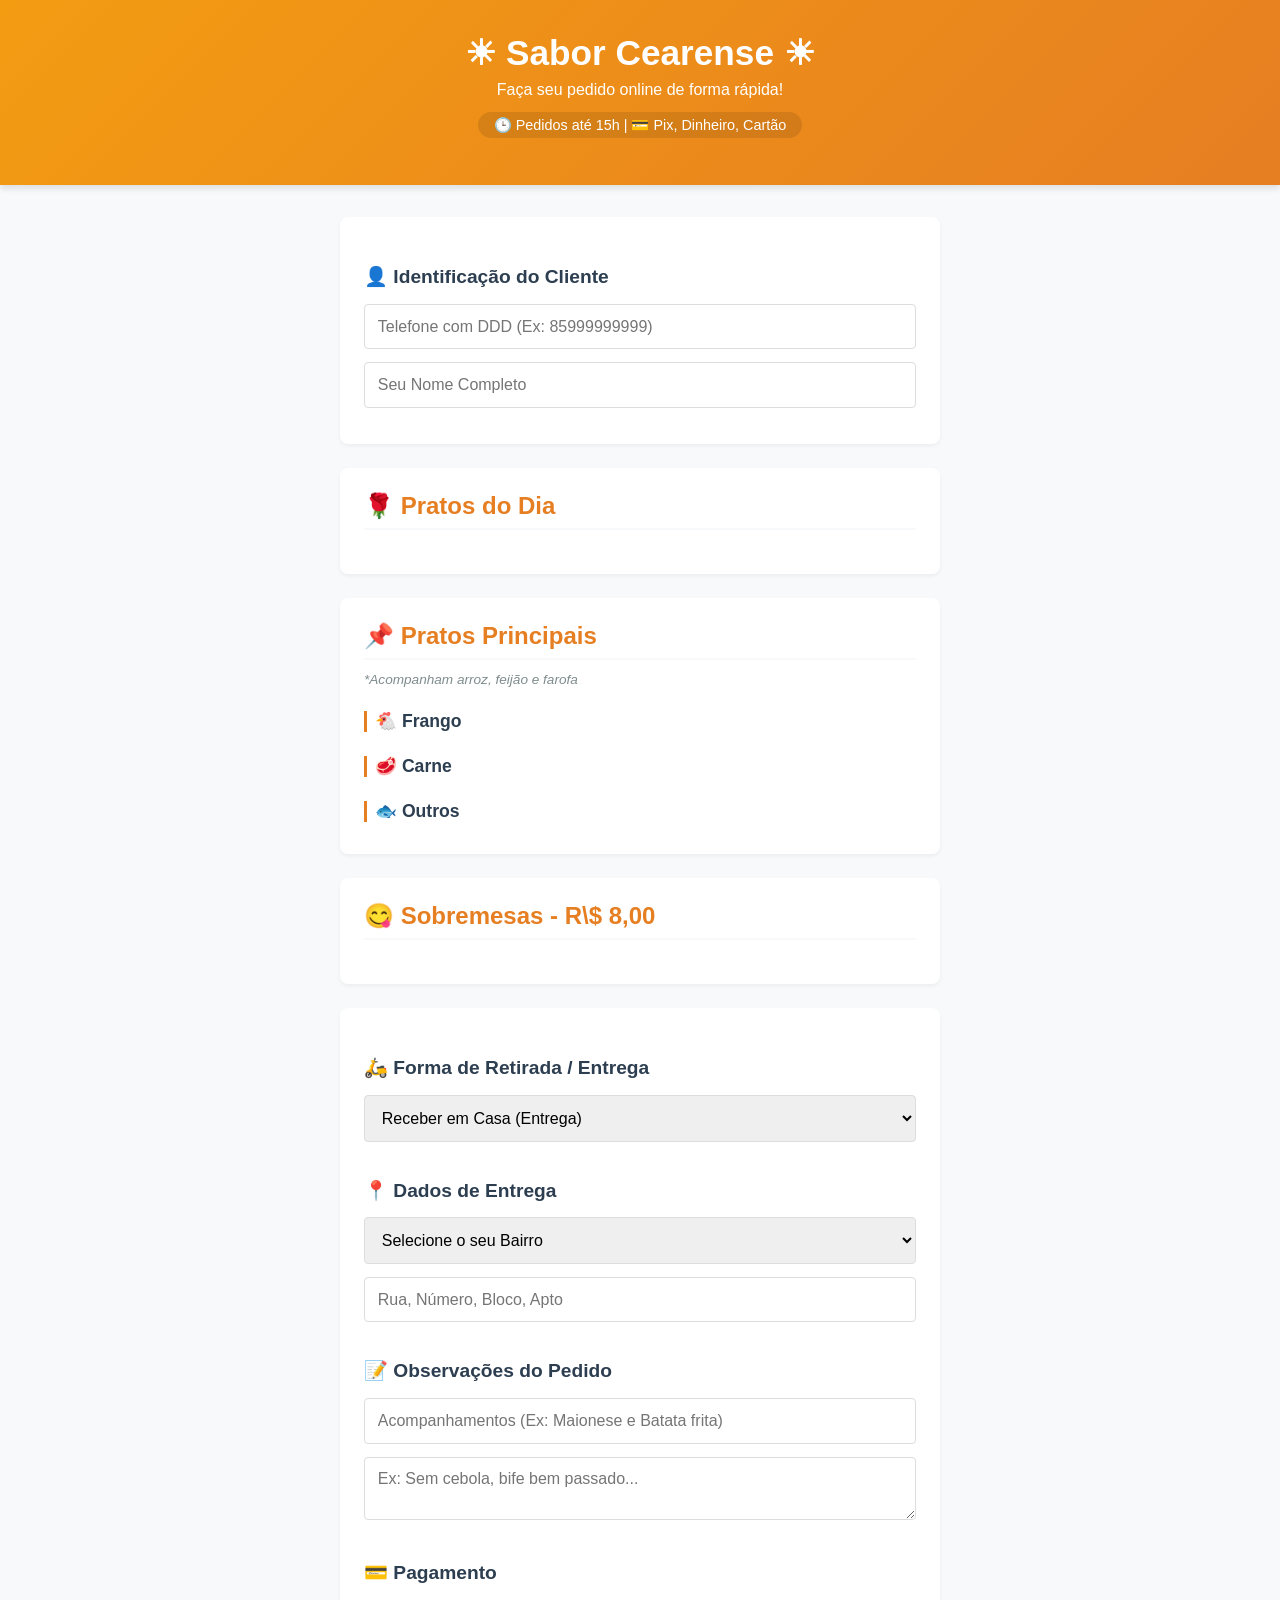
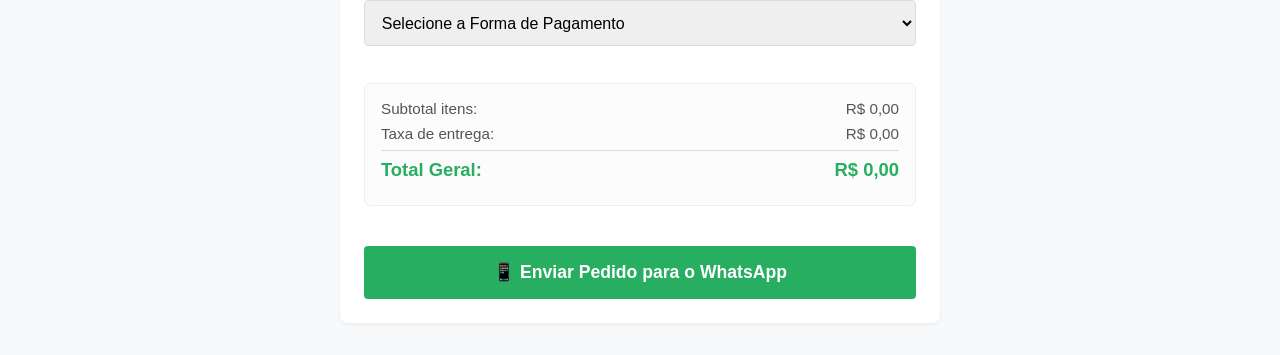
==== target/classes/static/index.html @ 4dadebd9 "Primeira versao do delivery" ====
<!DOCTYPE html>
<html lang="pt-BR">
<head>
    <meta charset="UTF-8">
    <meta name="viewport" content="width=device-width, initial-scale=1.0">
    <title>Delivery Sabor Cearense</title>
    <link rel="stylesheet" href="style.css">
</head>
<body>

    <header>
        <h1>☀ Sabor Cearense ☀</h1>
        <p class="subtitle">Faça seu pedido online de forma rápida!</p>
        <p class="info-header">🕒 Pedidos até 15h | 💳 Pix, Dinheiro, Cartão</p>
    </header>

    <main class="container">
        
        <!-- IDENTIFICAÇÃO DO CLIENTE -->
        <section class="form-section">
            <h2>👤 Identificação do Cliente</h2>
            <div class="input-group text-input">
                <input type="tel" id="telefone" placeholder="Telefone com DDD (Ex: 85999999999)" required onblur="buscarCadastroPorTelefone()">
                <input type="text" id="nome" placeholder="Seu Nome Completo" required>
            </div>
        </section>

        <!-- CARDÁPIO DINÂMICO -->
        <section class="menu-section">
            <h2>🌹 Pratos do Dia</h2>
            <div id="section-PRATOS_DO_DIA" class="menu-items"></div>
        </section>

        <section class="menu-section">
            <h2>📌 Pratos Principais</h2>
            <p class="section-note">*Acompanham arroz, feijão e farofa</p>
            
            <h3>🐔 Frango</h3>
            <div id="section-FRANGO" class="menu-items"></div>

            <h3>🥩 Carne</h3>
            <div id="section-CARNE" class="menu-items"></div>

            <h3>🐟 Outros</h3>
            <div id="section-OUTROS" class="menu-items"></div>
        </section>

        <section class="menu-section">
            <h2>😋 Sobremesas - R\$ 8,00</h2>
            <div id="section-SOBREMESA" class="menu-items"></div>
        </section>

        <!-- CONFIGURAÇÕES DE ENTREGA -->
        <section class="form-section">
            <h2>🛵 Forma de Retirada / Entrega</h2>
            <div class="input-group text-input">
                <select id="tipoEntrega" onchange="alternarTipoEntrega()" required>
                    <option value="Entrega" selected>Receber em Casa (Entrega)</option>
                    <option value="Retirada">Retirar na Loja</option>
                </select>
            </div>

            <!-- BLOCO DE ENDEREÇO -->
            <div id="blocoEndereco">
                <h2>📍 Dados de Entrega</h2>
                <div class="input-group text-input">
                    <select id="bairro" onchange="atualizarTotais()" required>
                        <option value="">Selecione o seu Bairro</option>
                        <option value="Engenho Novo">engenho novo - R$ 0,00</option>
                        <option value="Méier">Méier - R$ 3,00</option>
                        <option value="Grajaú">Grajaú - R$ 4,00</option>
                        <option value="Andaraí">Andaraí - R$ 5,00</option>
                        <option value="Tijuca">Grande Tijuca - R$ 6,00</option>
                    </select>
                    <input type="text" id="endereco" placeholder="Rua, Número, Bloco, Apto" required>
                </div>
            </div>

            <h2>📝 Observações do Pedido</h2>
            <div class="input-group text-input">
                <input type="text" id="acompanhamentos" placeholder="Acompanhamentos (Ex: Maionese e Batata frita)">
                <textarea id="observacoes" rows="2" placeholder="Ex: Sem cebola, bife bem passado..."></textarea>
            </div>

            <h2>💳 Pagamento</h2>
            <div class="input-group text-input">
                <select id="pagamento" required>
                    <option value="">Selecione a Forma de Pagamento</option>
                    <option value="Pix">Pix (CNPJ: 59361228000150)</option>
                    <option value="Dinheiro">Dinheiro</option>
                    <option value="Cartão">Cartão Crédito/Débito</option>
                </select>
            </div>

            <!-- PAINEL DE VALORES ESTILO IFOOD -->
            <div class="resumo-valores">
                <div class="linha-valor"><span>Subtotal itens:</span> <span id="val-subtotal">R$ 0,00</span></div>
                <div class="linha-valor"><span>Taxa de entrega:</span> <span id="val-taxa">R$ 0,00</span></div>
                <div class="linha-valor total-geral"><span>Total Geral:</span> <span id="val-total">R$ 0,00</span></div>
            </div>

            <button onclick="enviarPedido()" class="btn-submit">📱 Enviar Pedido para o WhatsApp</button>
        </section>
    </main>
    <script>
        // Configuração de Taxas dos Bairros
        const taxasBairros = { "Centro": 5.0, "Aldeota": 7.0, "Meireles": 8.0, "Fatima": 6.0, "Parquelanda": 9.0 };

        document.addEventListener("DOMContentLoaded", () => {
            if(localStorage.getItem('cliente_telefone')) {
                document.getElementById('telefone').value = localStorage.getItem('cliente_telefone');
                document.getElementById('nome').value = localStorage.getItem('cliente_nome');
                document.getElementById('endereco').value = localStorage.getItem('cliente_endereco');
                document.getElementById('bairro').value = localStorage.getItem('cliente_bairro') || "";
            }

            fetch('/api/cardapio')
                .then(res => res.json())
                .then(produtos => {
                    produtos.forEach(item => {
                        const conteiner = document.getElementById(`section-${item.categoria}`);
                        if (conteiner) {
                            conteiner.innerHTML += `
                                <div class="menu-item">
                                    <div class="item-details">
                                        <h3>${item.nome}</h3>
                                        <p class="price">R$ ${item.preco.toFixed(2)}</p>
                                    </div>
                                    <input type="number" min="0" value="0" class="quantity" data-name="${item.nome}" data-price="${item.preco}" onchange="atualizarTotais()">
                                </div>`;
                        }
                    });
                });
        });

        function alternarTipoEntrega() {
            const tipo = document.getElementById('tipoEntrega').value;
            const bloco = document.getElementById('blocoEndereco');
            if (tipo === 'Retirada') {
                bloco.style.display = 'none';
                document.getElementById('bairro').value = "";
                document.getElementById('endereco').value = "";
            } else {
                bloco.style.display = 'block';
            }
            atualizarTotais();
        }

        function atualizarTotais() {
            let subtotal = 0;
            document.querySelectorAll('.quantity').forEach(campo => {
                const qtd = parseInt(campo.value) || 0;
                const preco = parseFloat(campo.getAttribute('data-price'));
                subtotal += (preco * qtd);
            });

            const tipoEntrega = document.getElementById('tipoEntrega').value;
            const bairroSelecionado = document.getElementById('bairro').value;
            let taxa = (tipoEntrega === 'Entrega' && bairroSelecionado) ? (taxasBairros[bairroSelecionado] || 0) : 0;

            let totalGeral = subtotal + taxa;

            document.getElementById('val-subtotal').innerText = "R\$ " + subtotal.toFixed(2);
            document.getElementById('val-taxa').innerText = taxa > 0 ? "R\$ " + taxa.toFixed(2) : "Grátis / Retirada";
            document.getElementById('val-total').innerText = "R\$ " + totalGeral.toFixed(2);
        }

        function buscarCadastroPorTelefone() {
            const t = document.getElementById('telefone').value.replace(/\D/g, '');
            if(t.length < 10) return;
            fetch(`/api/clientes/${t}`).then(res => res.json()).then(c => {
                document.getElementById('nome').value = c.nome;
                document.getElementById('endereco').value = c.endereco;
                if(c.bairro) document.getElementById('bairro').value = c.bairro;
                atualizarTotais();
            }).catch(() => {});
        }

        async function salvarCadastroDoCliente() {
            const telefone = document.getElementById('telefone').value.replace(/\D/g, '');
            const nome = document.getElementById('nome').value;
            const endereco = document.getElementById('endereco').value;
            const bairro = document.getElementById('bairro').value;

            localStorage.setItem('cliente_telefone', telefone);
            localStorage.setItem('cliente_nome', nome);
            localStorage.setItem('cliente_endereco', endereco);
            localStorage.setItem('cliente_bairro', bairro);

            try {
                await fetch('/api/clientes', {
                    method: 'POST',
                    headers: { 'Content-Type': 'application/json' },
                    body: JSON.stringify({ telefone, nome, endereco, bairro })
                });
            } catch (e) {}
        }

        async function enviarPedido() {
            const numeroWhatsapp = "5521974720736"; 
            let itensPedido = "";
            let subtotal = 0;

            document.querySelectorAll('.quantity').forEach(campo => {
                const qtd = parseInt(campo.value) || 0;
                if (qtd > 0) {
                    const nome = campo.getAttribute('data-name');
                    const preco = parseFloat(campo.getAttribute('data-price'));
                    subtotal += (preco * qtd);
                    itensPedido += `- ${qtd}x ${nome} (R$ ${(preco * qtd).toFixed(2)})\n`;
                }
            });

            if (!itensPedido) return alert("Adicione pelo menos um item!");

            const telefone = document.getElementById('telefone').value;
            const nomeCliente = document.getElementById('nome').value;
            const tipoEntrega = document.getElementById('tipoEntrega').value;
            const pagamento = document.getElementById('pagamento').value;
            const bairro = document.getElementById('bairro').value;
            const endereco = document.getElementById('endereco').value;
            const acompanhamentos = document.getElementById('acompanhamentos').value || "Nenhum";
            const observacoes = document.getElementById('observacoes').value || "Nenhuma";

            if (!telefone || !nomeCliente || !pagamento) return alert("Preencha a Identificação e o Pagamento!");
            if (tipoEntrega === 'Entrega' && (!bairro || !endereco)) return alert("Preencha o Bairro e o Endereço de entrega!");

            let taxa = tipoEntrega === 'Entrega' ? (taxasBairros[bairro] || 0) : 0;
            let totalGeral = subtotal + taxa;

            await salvarCadastroDoCliente();

            try {
                await fetch('/api/pedidos', {
                    method: 'POST',
                    headers: { 'Content-Type': 'application/json' },
                    body: JSON.stringify({
                        cliente: nomeCliente, tipoEntrega, bairro, taxaEntrega: taxa, resumoItens: itensPedido.replace(/\n/g, " | "), total: totalGeral
                    })
                });
            } catch (e) {}

            let mensagem = `☀️ *SABOR CEARENSE - PEDIDO* ☀️\n\n` +
                           `*Cliente:* ${nomeCliente}\n` +
                           `*Telefone:* ${telefone}\n` +
                           `*Tipo:* ${tipoEntrega}\n`;
            
            if(tipoEntrega === 'Entrega') {
                mensagem += `*Bairro:* ${bairro}\n*Endereço:* ${endereco}\n`;
            }

            mensagem += `\n*Itens do Pedido:*\n${itensPedido}\n` +
                        `*Acompanhamentos:* ${acompanhamentos}\n` +
                        `*Observações:* ${observacoes}\n\n` +
                        `*Pagamento:* ${pagamento}\n` +
                        `---------------------------\n` +
                        `*Subtotal itens:* R$ ${subtotal.toFixed(2)}\n` +
                        `*Taxa de Entrega:* R$ ${taxa.toFixed(2)}\n` +
                        `*TOTAL GERAL:* R$ ${totalGeral.toFixed(2)}`;

            window.open("https://wa.me/" + numeroWhatsapp + "?text=" + encodeURIComponent(mensagem), '_blank');
        }
    </script>
</body>
</html>
---- target/classes/static/style.css ----
:root {
    --primary: #e67e22;
    --secondary: #27ae60;
    --dark: #2c3e50;
    --light: #f8f9fa;
    --text: #333;
}

body {
    font-family: 'Segoe UI', Tahoma, Geneva, Verdana, sans-serif;
    background-color: var(--light);
    color: var(--text);
    margin: 0;
    padding: 0;
}

header {
    background: linear-gradient(135deg, #f39c12, var(--primary));
    color: white;
    text-align: center;
    padding: 2rem 1rem;
    box-shadow: 0 4px 6px rgba(0,0,0,0.1);
}

header h1 { margin: 0; font-size: 2.2rem; }
.subtitle { margin: 0.5rem 0 0; font-weight: 300; }
.info-header { background: rgba(0,0,0,0.1); display: inline-block; padding: 0.3rem 1rem; border-radius: 20px; font-size: 0.9rem; margin-top: 0.8rem; }

.container {
    max-width: 600px;
    margin: 2rem auto;
    padding: 0 1rem;
}

.menu-section, .form-section {
    background: white;
    padding: 1.5rem;
    border-radius: 8px;
    margin-bottom: 1.5rem;
    box-shadow: 0 2px 4px rgba(0,0,0,0.05);
}

.menu-section h2 { color: var(--primary); border-bottom: 2px solid var(--light); padding-bottom: 0.5rem; margin-top: 0; }
.menu-section h3 { color: var(--dark); margin: 1.5rem 0 0.5rem; font-size: 1.1rem; border-left: 3px solid var(--primary); padding-left: 8px;}
.section-note { font-size: 0.85rem; color: #7f8c8d; font-style: italic; margin-top: -0.5rem; margin-bottom: 1rem; }

.menu-item {
    display: flex;
    justify-content: space-between;
    align-items: center;
    padding: 0.75rem 0;
    border-bottom: 1px dashed #eee;
}
.menu-item:last-child { border-bottom: none; }
.item-details h3 { margin: 0; font-size: 1rem; border-left: none; padding-left: 0; color: #333; }

.price { font-weight: bold; color: var(--secondary); margin: 0.2rem 0 0; font-size: 0.95rem; }

.quantity {
    width: 55px;
    padding: 0.4rem;
    border: 1px solid #ccc;
    border-radius: 4px;
    text-align: center;
    font-size: 1rem;
}

.form-section h2 { font-size: 1.2rem; color: var(--dark); margin-top: 1.5rem; }

.text-input input, .text-input textarea, .text-input select {
    width: 100%;
    padding: 0.8rem;
    margin-bottom: 0.8rem;
    border: 1px solid #ddd;
    border-radius: 4px;
    box-sizing: border-box;
    font-size: 1rem;
    font-family: inherit;
}

.btn-submit {
    width: 100%;
    background-color: var(--secondary);
    color: white;
    border: none;
    padding: 1rem;
    font-size: 1.1rem;
    font-weight: bold;
    border-radius: 4px;
    cursor: pointer;
    transition: background 0.2s;
    margin-top: 1rem;
}
.btn-submit:hover { background-color: #219150; }
/* Resumo de valores estilo iFood */
.resumo-valores {
    background-color: #fcfcfc;
    border: 1px solid #eee;
    border-radius: 6px;
    padding: 1rem;
    margin: 1.5rem 0;
}
.linha-valor {
    display: flex;
    justify-content: space-between;
    font-size: 0.95rem;
    color: #555;
    margin-bottom: 0.5rem;
}
.total-geral {
    border-top: 1px solid #ddd;
    padding-top: 0.5rem;
    margin-top: 0.5rem;
    font-weight: bold;
    font-size: 1.15rem;
    color: var(--secondary);
}
.status-barra {
    text-align: center;
    color: white;
    padding: 0.6rem;
    font-weight: bold;
    font-size: 1rem;
    background-color: #f39c12;
    box-shadow: inset 0 -2px 5px rgba(0,0,0,0.1);
}
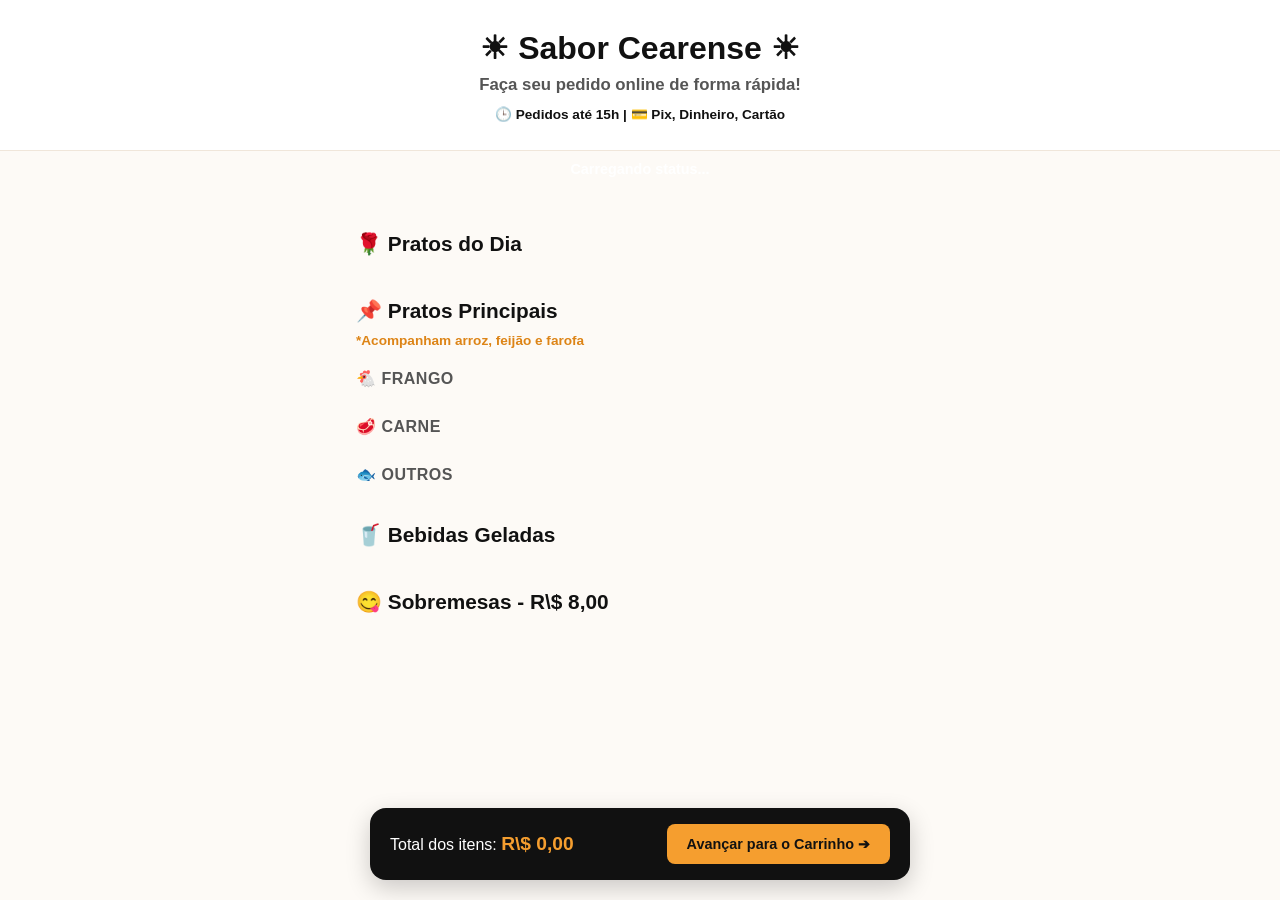
==== commit 04ad7e87: "atualizando backend sabor cearense" ====
--- a/target/classes/static/index.html
+++ b/target/classes/static/index.html
@@ -3,8 +3,48 @@
 <head>
     <meta charset="UTF-8">
     <meta name="viewport" content="width=device-width, initial-scale=1.0">
-    <title>Delivery Sabor Cearense</title>
+    <title>Sabor Cearense - Cardápio</title>
     <link rel="stylesheet" href="style.css">
+    <style>
+        /* Estilos para os novos seletores de quantidade estilo iFood */
+        .seletor-quantidade {
+            display: flex;
+            align-items: center;
+            background-color: #fff;
+            border: 1px solid #ddd;
+            border-radius: 20px;
+            padding: 2px;
+            box-shadow: 0 2px 4px rgba(0,0,0,0.05);
+        }
+        .btn-qtd {
+            background-color: transparent;
+            border: none;
+            color: var(--primary);
+            font-size: 1.2rem;
+            font-weight: bold;
+            width: 32px;
+            height: 32px;
+            cursor: pointer;
+            display: flex;
+            align-items: center;
+            justify-content: center;
+            transition: transform 0.1s;
+        }
+        .btn-qtd:active { transform: scale(0.9); }
+        .qtd-numero {
+            font-size: 1rem;
+            font-weight: bold;
+            min-width: 24px;
+            text-align: center;
+            color: var(--dark);
+        }
+        /* Destaque visual quando o item tem quantidade maior que zero */
+        .menu-item.selecionado {
+            background-color: #fff9f4;
+            border-left: 4px solid var(--primary);
+            padding-left: 8px;
+        }
+    </style>
 </head>
 <body>
 
@@ -14,252 +54,96 @@
         <p class="info-header">🕒 Pedidos até 15h | 💳 Pix, Dinheiro, Cartão</p>
     </header>
 
+    <div id="status-loja" class="status-barra">Carregando status...</div>
+
     <main class="container">
-        
-        <!-- IDENTIFICAÇÃO DO CLIENTE -->
-        <section class="form-section">
-            <h2>👤 Identificação do Cliente</h2>
-            <div class="input-group text-input">
-                <input type="tel" id="telefone" placeholder="Telefone com DDD (Ex: 85999999999)" required onblur="buscarCadastroPorTelefone()">
-                <input type="text" id="nome" placeholder="Seu Nome Completo" required>
-            </div>
-        </section>
-
-        <!-- CARDÁPIO DINÂMICO -->
+        <!-- PRATOS DO DIA -->
         <section class="menu-section">
             <h2>🌹 Pratos do Dia</h2>
             <div id="section-PRATOS_DO_DIA" class="menu-items"></div>
         </section>
 
+        <!-- PRATOS PRINCIPAIS -->
         <section class="menu-section">
             <h2>📌 Pratos Principais</h2>
             <p class="section-note">*Acompanham arroz, feijão e farofa</p>
-            
             <h3>🐔 Frango</h3>
             <div id="section-FRANGO" class="menu-items"></div>
-
             <h3>🥩 Carne</h3>
             <div id="section-CARNE" class="menu-items"></div>
-
             <h3>🐟 Outros</h3>
             <div id="section-OUTROS" class="menu-items"></div>
         </section>
 
+        <!-- BEBIDAS -->
+        <section class="menu-section">
+            <h2>🥤 Bebidas Geladas</h2>
+            <div id="section-BEBIDA" class="menu-items"></div>
+        </section>
+
+        <!-- SOBREMESAS -->
         <section class="menu-section">
             <h2>😋 Sobremesas - R\$ 8,00</h2>
             <div id="section-SOBREMESA" class="menu-items"></div>
         </section>
 
-        <!-- CONFIGURAÇÕES DE ENTREGA -->
-        <section class="form-section">
-            <h2>🛵 Forma de Retirada / Entrega</h2>
-            <div class="input-group text-input">
-                <select id="tipoEntrega" onchange="alternarTipoEntrega()" required>
-                    <option value="Entrega" selected>Receber em Casa (Entrega)</option>
-                    <option value="Retirada">Retirar na Loja</option>
-                </select>
-            </div>
+        <!-- BARRA DO CARRINHO FLUTUANTE ESTILO IFOOD -->
+        <div class="barra-carrinho">
+            <div>Total dos itens: <span id="total-flutuante">R\$ 0,00</span></div>
+            <button onclick="irParaOFechamento()" class="btn-avancar">Avançar para o Carrinho ➔</button>
+        </div>
+    </main>
 
-            <!-- BLOCO DE ENDEREÇO -->
-            <div id="blocoEndereco">
-                <h2>📍 Dados de Entrega</h2>
-                <div class="input-group text-input">
-                    <select id="bairro" onchange="atualizarTotais()" required>
-                        <option value="">Selecione o seu Bairro</option>
-                        <option value="Engenho Novo">engenho novo - R$ 0,00</option>
-                        <option value="Méier">Méier - R$ 3,00</option>
-                        <option value="Grajaú">Grajaú - R$ 4,00</option>
-                        <option value="Andaraí">Andaraí - R$ 5,00</option>
-                        <option value="Tijuca">Grande Tijuca - R$ 6,00</option>
-                    </select>
-                    <input type="text" id="endereco" placeholder="Rua, Número, Bloco, Apto" required>
-                </div>
-            </div>
+    <script>
+        <!-- Cole este bloco de código dentro da sua tag <script> existente no seu HTML -->
+<script>
+    // 1. IMPORTANTE: Substitua pela URL real que o Render te deu para o seu backend Java
+    const URL_BACKEND = "https://onrender.com"; 
 
-            <h2>📝 Observações do Pedido</h2>
-            <div class="input-group text-input">
-                <input type="text" id="acompanhamentos" placeholder="Acompanhamentos (Ex: Maionese e Batata frita)">
-                <textarea id="observacoes" rows="2" placeholder="Ex: Sem cebola, bife bem passado..."></textarea>
-            </div>
+    // Altere o nome desta função para o mesmo nome que está no seu botão de finalizar (ex: onclick="finalizar()")
+    async function enviarPedidoParaOZap() {
+        
+        // [OPCIONAL] Se você tiver validações de campos vazios, deixe-as aqui em cima.
 
-            <h2>💳 Pagamento</h2>
-            <div class="input-group text-input">
-                <select id="pagamento" required>
-                    <option value="">Selecione a Forma de Pagamento</option>
-                    <option value="Pix">Pix (CNPJ: 59361228000150)</option>
-                    <option value="Dinheiro">Dinheiro</option>
-                    <option value="Cartão">Cartão Crédito/Débito</option>
-                </select>
-            </div>
+        try {
+            // 2. Faz uma requisição ao Spring Boot para gerar o código do pedido antes de ir pro Whats
+            const resposta = await fetch(`${URL_BACKEND}/api/pedidos/criar`, {
+                method: 'POST'
+            });
+            
+            const pedidoCriado = await resposta.json();
+            const pedidoId = pedidoCriado.id; // Recebe o ID de 6 dígitos (Ex: X7R9B2)
 
-            <!-- PAINEL DE VALORES ESTILO IFOOD -->
-            <div class="resumo-valores">
-                <div class="linha-valor"><span>Subtotal itens:</span> <span id="val-subtotal">R$ 0,00</span></div>
-                <div class="linha-valor"><span>Taxa de entrega:</span> <span id="val-taxa">R$ 0,00</span></div>
-                <div class="linha-valor total-geral"><span>Total Geral:</span> <span id="val-total">R$ 0,00</span></div>
-            </div>
+            // 3. Monta o link que o restaurante usará para confirmar o pedido com apenas 1 clique
+            const linkDeConfirmacao = `${URL_BACKEND}/api/pedidos/${pedidoId}/confirmar`;
 
-            <button onclick="enviarPedido()" class="btn-submit">📱 Enviar Pedido para o WhatsApp</button>
-        </section>
-    </main>
-    <script>
-        // Configuração de Taxas dos Bairros
-        const taxasBairros = { "Centro": 5.0, "Aldeota": 7.0, "Meireles": 8.0, "Fatima": 6.0, "Parquelanda": 9.0 };
+            // 4. Cria a mensagem do WhatsApp injetando o ID e o Link gerados
+            let textoWhatsapp = `*NOVO PEDIDO - SABORCEARENSE (#${pedidoId})*\n\n`;
+            
+            // ------------------------------------------------------------------------
+            // MANTENHA A SUA LÓGICA ATUAL DE CAPTURA DOS DADOS AQUI. EXEMPlO:
+            // const nome = document.getElementById('nome').value;
+            // textoWhatsapp += `Cliente: ${nome}\n`;
+            // ------------------------------------------------------------------------
+            
+            // Adiciona o link de confirmação no final da mensagem que o restaurante vai ler
+            textoWhatsapp += `\n👉 *CLIQUE AQUI PARA CONFIRMAR O PEDIDO:* ${linkDeConfirmacao}`;
 
-        document.addEventListener("DOMContentLoaded", () => {
-            if(localStorage.getItem('cliente_telefone')) {
-                document.getElementById('telefone').value = localStorage.getItem('cliente_telefone');
-                document.getElementById('nome').value = localStorage.getItem('cliente_nome');
-                document.getElementById('endereco').value = localStorage.getItem('cliente_endereco');
-                document.getElementById('bairro').value = localStorage.getItem('cliente_bairro') || "";
-            }
+            // 5. Salva o ID no navegador do cliente para a próxima tela saber o que monitorar
+            localStorage.setItem('idPedidoSaborcearense', pedidoId);
 
-            fetch('/api/cardapio')
-                .then(res => res.json())
-                .then(produtos => {
-                    produtos.forEach(item => {
-                        const conteiner = document.getElementById(`section-${item.categoria}`);
-                        if (conteiner) {
-                            conteiner.innerHTML += `
-                                <div class="menu-item">
-                                    <div class="item-details">
-                                        <h3>${item.nome}</h3>
-                                        <p class="price">R$ ${item.preco.toFixed(2)}</p>
-                                    </div>
-                                    <input type="number" min="0" value="0" class="quantity" data-name="${item.nome}" data-price="${item.preco}" onchange="atualizarTotais()">
-                                </div>`;
-                        }
-                    });
-                });
-        });
+            // 6. Abre o WhatsApp para enviar a mensagem ao restaurante
+            const numeroRestaurante = "55XXXXXXXXXXX"; // Insira o número do restaurante com DDD
+            window.open(`https://wa.me/{numeroRestaurante}?text=${encodeURIComponent(textoWhatsapp)}`, '_blank');
 
-        function alternarTipoEntrega() {
-            const tipo = document.getElementById('tipoEntrega').value;
-            const bloco = document.getElementById('blocoEndereco');
-            if (tipo === 'Retirada') {
-                bloco.style.display = 'none';
-                document.getElementById('bairro').value = "";
-                document.getElementById('endereco').value = "";
-            } else {
-                bloco.style.display = 'block';
-            }
-            atualizarTotais();
+            // 7. Redireciona o cliente na mesma aba para a tela de acompanhamento que criamos
+            window.location.href = 'acompanhar.html';
+
+        } catch (erro) {
+            console.error("Erro ao processar o fluxo do pedido:", erro);
+            alert("Ops! Tivemos um problema de conexão com o servidor. Tente finalizar novamente.");
         }
-
-        function atualizarTotais() {
-            let subtotal = 0;
-            document.querySelectorAll('.quantity').forEach(campo => {
-                const qtd = parseInt(campo.value) || 0;
-                const preco = parseFloat(campo.getAttribute('data-price'));
-                subtotal += (preco * qtd);
-            });
-
-            const tipoEntrega = document.getElementById('tipoEntrega').value;
-            const bairroSelecionado = document.getElementById('bairro').value;
-            let taxa = (tipoEntrega === 'Entrega' && bairroSelecionado) ? (taxasBairros[bairroSelecionado] || 0) : 0;
-
-            let totalGeral = subtotal + taxa;
-
-            document.getElementById('val-subtotal').innerText = "R\$ " + subtotal.toFixed(2);
-            document.getElementById('val-taxa').innerText = taxa > 0 ? "R\$ " + taxa.toFixed(2) : "Grátis / Retirada";
-            document.getElementById('val-total').innerText = "R\$ " + totalGeral.toFixed(2);
-        }
-
-        function buscarCadastroPorTelefone() {
-            const t = document.getElementById('telefone').value.replace(/\D/g, '');
-            if(t.length < 10) return;
-            fetch(`/api/clientes/${t}`).then(res => res.json()).then(c => {
-                document.getElementById('nome').value = c.nome;
-                document.getElementById('endereco').value = c.endereco;
-                if(c.bairro) document.getElementById('bairro').value = c.bairro;
-                atualizarTotais();
-            }).catch(() => {});
-        }
-
-        async function salvarCadastroDoCliente() {
-            const telefone = document.getElementById('telefone').value.replace(/\D/g, '');
-            const nome = document.getElementById('nome').value;
-            const endereco = document.getElementById('endereco').value;
-            const bairro = document.getElementById('bairro').value;
-
-            localStorage.setItem('cliente_telefone', telefone);
-            localStorage.setItem('cliente_nome', nome);
-            localStorage.setItem('cliente_endereco', endereco);
-            localStorage.setItem('cliente_bairro', bairro);
-
-            try {
-                await fetch('/api/clientes', {
-                    method: 'POST',
-                    headers: { 'Content-Type': 'application/json' },
-                    body: JSON.stringify({ telefone, nome, endereco, bairro })
-                });
-            } catch (e) {}
-        }
-
-        async function enviarPedido() {
-            const numeroWhatsapp = "5521974720736"; 
-            let itensPedido = "";
-            let subtotal = 0;
-
-            document.querySelectorAll('.quantity').forEach(campo => {
-                const qtd = parseInt(campo.value) || 0;
-                if (qtd > 0) {
-                    const nome = campo.getAttribute('data-name');
-                    const preco = parseFloat(campo.getAttribute('data-price'));
-                    subtotal += (preco * qtd);
-                    itensPedido += `- ${qtd}x ${nome} (R$ ${(preco * qtd).toFixed(2)})\n`;
-                }
-            });
-
-            if (!itensPedido) return alert("Adicione pelo menos um item!");
-
-            const telefone = document.getElementById('telefone').value;
-            const nomeCliente = document.getElementById('nome').value;
-            const tipoEntrega = document.getElementById('tipoEntrega').value;
-            const pagamento = document.getElementById('pagamento').value;
-            const bairro = document.getElementById('bairro').value;
-            const endereco = document.getElementById('endereco').value;
-            const acompanhamentos = document.getElementById('acompanhamentos').value || "Nenhum";
-            const observacoes = document.getElementById('observacoes').value || "Nenhuma";
-
-            if (!telefone || !nomeCliente || !pagamento) return alert("Preencha a Identificação e o Pagamento!");
-            if (tipoEntrega === 'Entrega' && (!bairro || !endereco)) return alert("Preencha o Bairro e o Endereço de entrega!");
-
-            let taxa = tipoEntrega === 'Entrega' ? (taxasBairros[bairro] || 0) : 0;
-            let totalGeral = subtotal + taxa;
-
-            await salvarCadastroDoCliente();
-
-            try {
-                await fetch('/api/pedidos', {
-                    method: 'POST',
-                    headers: { 'Content-Type': 'application/json' },
-                    body: JSON.stringify({
-                        cliente: nomeCliente, tipoEntrega, bairro, taxaEntrega: taxa, resumoItens: itensPedido.replace(/\n/g, " | "), total: totalGeral
-                    })
-                });
-            } catch (e) {}
-
-            let mensagem = `☀️ *SABOR CEARENSE - PEDIDO* ☀️\n\n` +
-                           `*Cliente:* ${nomeCliente}\n` +
-                           `*Telefone:* ${telefone}\n` +
-                           `*Tipo:* ${tipoEntrega}\n`;
-            
-            if(tipoEntrega === 'Entrega') {
-                mensagem += `*Bairro:* ${bairro}\n*Endereço:* ${endereco}\n`;
-            }
-
-            mensagem += `\n*Itens do Pedido:*\n${itensPedido}\n` +
-                        `*Acompanhamentos:* ${acompanhamentos}\n` +
-                        `*Observações:* ${observacoes}\n\n` +
-                        `*Pagamento:* ${pagamento}\n` +
-                        `---------------------------\n` +
-                        `*Subtotal itens:* R$ ${subtotal.toFixed(2)}\n` +
-                        `*Taxa de Entrega:* R$ ${taxa.toFixed(2)}\n` +
-                        `*TOTAL GERAL:* R$ ${totalGeral.toFixed(2)}`;
-
-            window.open("https://wa.me/" + numeroWhatsapp + "?text=" + encodeURIComponent(mensagem), '_blank');
-        }
+    }
     </script>
 </body>
 </html>
--- a/target/classes/static/style.css
+++ b/target/classes/static/style.css
@@ -1,126 +1,241 @@
+/* ==========================================================================
+   CONFIGURAÇÕES GLOBAIS E PALETA DE CORES (Baseada na Logo)
+   ========================================================================== */
 :root {
-    --primary: #e67e22;
-    --secondary: #27ae60;
-    --dark: #2c3e50;
-    --light: #f8f9fa;
-    --text: #333;
-}
-
-body {
-    font-family: 'Segoe UI', Tahoma, Geneva, Verdana, sans-serif;
-    background-color: var(--light);
-    color: var(--text);
+    --primary: #f59e2f;       /* Laranja Quente da Logo (Sol/Cacto) */
+    --primary-hover: #dd8416; /* Laranja mais escuro para cliques e hovers */
+    --dark: #111111;          /* Preto Sólido da Logo para textos e títulos */
+    --muted: #555555;         /* Cinza escuro para descrições legíveis */
+    --background: #fdfaf6;    /* Fundo off-white caloroso que combina com o tema */
+    --surface: #ffffff;       /* Branco limpo para blocos de conteúdo e cards */
+    --success: #27ae60;       /* Verde para indicadores de sucesso (Loja aberta) */
+    --border: #f0e6da;        /* Divisores sutis em tom areia/creme */
+}
+
+* {
     margin: 0;
     padding: 0;
-}
-
+    box-sizing: border-box;
+    font-family: 'Segoe UI', Roboto, Helvetica, Arial, sans-serif;
+    -webkit-font-smoothing: antialiased;
+}
+
+body {
+    background-color: var(--background);
+    color: var(--dark);
+    line-height: 1.5;
+}
+
+.container {
+    width: 100%;
+    max-width: 600px;
+    margin: 0 auto;
+    padding: 16px;
+    padding-bottom: 110px; /* Evita que o carrinho flutuante cubra as sobremesas */
+}
+
+/* ==========================================================================
+   HEADER COM LOGO REDONDA
+   ========================================================================== */
 header {
-    background: linear-gradient(135deg, #f39c12, var(--primary));
-    color: white;
+    background: var(--surface);
     text-align: center;
-    padding: 2rem 1rem;
-    box-shadow: 0 4px 6px rgba(0,0,0,0.1);
-}
-
-header h1 { margin: 0; font-size: 2.2rem; }
-.subtitle { margin: 0.5rem 0 0; font-weight: 300; }
-.info-header { background: rgba(0,0,0,0.1); display: inline-block; padding: 0.3rem 1rem; border-radius: 20px; font-size: 0.9rem; margin-top: 0.8rem; }
-
-.container {
-    max-width: 600px;
-    margin: 2rem auto;
-    padding: 0 1rem;
-}
-
-.menu-section, .form-section {
-    background: white;
-    padding: 1.5rem;
-    border-radius: 8px;
-    margin-bottom: 1.5rem;
-    box-shadow: 0 2px 4px rgba(0,0,0,0.05);
-}
-
-.menu-section h2 { color: var(--primary); border-bottom: 2px solid var(--light); padding-bottom: 0.5rem; margin-top: 0; }
-.menu-section h3 { color: var(--dark); margin: 1.5rem 0 0.5rem; font-size: 1.1rem; border-left: 3px solid var(--primary); padding-left: 8px;}
-.section-note { font-size: 0.85rem; color: #7f8c8d; font-style: italic; margin-top: -0.5rem; margin-bottom: 1rem; }
+    padding: 24px 16px;
+    border-bottom: 1px solid var(--border);
+}
+
+.logo-restaurante {
+    width: 120px;
+    height: 120px;
+    object-fit: contain;
+    border-radius: 50%;
+    box-shadow: 0 4px 12px rgba(0, 0, 0, 0.08);
+    margin-bottom: 10px;
+}
+
+header .subtitle {
+    font-size: 1.05rem;
+    color: var(--muted);
+    font-weight: 600;
+}
+
+header .info-header {
+    font-size: 0.85rem;
+    color: var(--dark);
+    margin-top: 8px;
+    font-weight: 700;
+}
+
+/* Status de Funcionamento */
+.status-barra {
+    text-align: center;
+    color: #ffffff;
+    font-weight: bold;
+    font-size: 0.9rem;
+    padding: 8px;
+    transition: background-color 0.3s ease;
+}
+
+/* ==========================================================================
+   ELEMENTOS DE CARDÁPIO E SELETORES ESTILO IFOOD
+   ========================================================================== */
+.menu-section {
+    margin-top: 24px;
+}
+
+.menu-section h2 {
+    font-size: 1.3rem;
+    font-weight: 800;
+    margin-bottom: 12px;
+    color: var(--dark);
+}
+
+.menu-section h3 {
+    font-size: 1rem;
+    color: var(--muted);
+    margin: 16px 0 8px 0;
+    text-transform: uppercase;
+    letter-spacing: 0.5px;
+    font-weight: 700;
+}
+
+.section-note {
+    font-size: 0.85rem;
+    color: var(--primary-hover);
+    margin-top: -8px;
+    margin-bottom: 12px;
+    font-weight: 600;
+}
+
+.menu-items {
+    display: flex;
+    flex-direction: column;
+    gap: 12px;
+}
 
 .menu-item {
+    background-color: var(--surface);
+    border: 1px solid var(--border);
+    border-radius: 12px;
+    padding: 16px;
     display: flex;
     justify-content: space-between;
     align-items: center;
-    padding: 0.75rem 0;
-    border-bottom: 1px dashed #eee;
-}
-.menu-item:last-child { border-bottom: none; }
-.item-details h3 { margin: 0; font-size: 1rem; border-left: none; padding-left: 0; color: #333; }
-
-.price { font-weight: bold; color: var(--secondary); margin: 0.2rem 0 0; font-size: 0.95rem; }
-
-.quantity {
-    width: 55px;
-    padding: 0.4rem;
-    border: 1px solid #ccc;
-    border-radius: 4px;
-    text-align: center;
-    font-size: 1rem;
-}
-
-.form-section h2 { font-size: 1.2rem; color: var(--dark); margin-top: 1.5rem; }
-
-.text-input input, .text-input textarea, .text-input select {
-    width: 100%;
-    padding: 0.8rem;
-    margin-bottom: 0.8rem;
-    border: 1px solid #ddd;
-    border-radius: 4px;
-    box-sizing: border-box;
-    font-size: 1rem;
-    font-family: inherit;
+    box-shadow: 0 2px 6px rgba(0, 0, 0, 0.01);
+    transition: transform 0.2s, box-shadow 0.2s;
+}
+
+.menu-item:hover {
+    box-shadow: 0 4px 10px rgba(245, 158, 47, 0.08);
+}
+
+/* Destaque visual do iFood adaptado ao tom quente da logo */
+.menu-item.selecionado {
+    background-color: #fffbf4;
+    border-left: 4px solid var(--primary);
+}
+
+.item-details h3 {
+    font-size: 1.05rem;
+    color: var(--dark);
+    font-weight: 700;
+    margin-bottom: 4px;
+}
+
+.item-details p.price {
+    font-size: 1.1rem;
+    color: var(--dark);
+    font-weight: 800;
+}
+
+.btn-qtd {
+    color: var(--primary); /* Botões de + e - em laranja */
+}
+
+/* ==========================================================================
+   BARRA DO CARRINHO FLUTUANTE RENOVADA
+   ========================================================================== */
+.barra-carrinho {
+    position: fixed;
+    bottom: 20px;
+    left: 50%;
+    transform: translateX(-50%);
+    width: 90%;
+    max-width: 540px;
+    background-color: var(--dark); /* Barra escura destaca muito bem o texto */
+    color: #ffffff;
+    border-radius: 16px;
+    padding: 16px 20px;
+    display: flex;
+    justify-content: space-between;
+    align-items: center;
+    box-shadow: 0 8px 24px rgba(0, 0, 0, 0.2);
+    z-index: 9999;
+}
+
+.barra-carrinho #total-flutuante {
+    font-size: 1.2rem;
+    font-weight: 800;
+    color: var(--primary); /* Preço total brilha em laranja no fundo preto */
+}
+
+.btn-avancar {
+    background-color: var(--primary);
+    color: var(--dark);
+    border: none;
+    padding: 12px 20px;
+    font-weight: 800;
+    border-radius: 8px;
+    cursor: pointer;
+    font-size: 0.9rem;
+    transition: background-color 0.2s;
+}
+
+.btn-avancar:hover {
+    background-color: var(--primary-hover);
+}
+
+/* ==========================================================================
+   FORMULÁRIOS E BOTÃO DE SUBMIT (CARRINHO)
+   ========================================================================== */
+.form-section {
+    background: var(--surface);
+    border: 1px solid var(--border);
+    border-radius: 16px;
+    padding: 20px;
+    margin-bottom: 16px;
+}
+
+.form-section h2 {
+    font-size: 1.1rem;
+    font-weight: 800;
+    color: var(--dark);
+    border-bottom: 2px solid var(--background);
+    padding-bottom: 6px;
+    margin-bottom: 16px;
+}
+
+.text-input input:focus, 
+.text-input select:focus, 
+.text-input textarea:focus {
+    border-color: var(--primary); /* Bordas focadas acendem em laranja */
+}
+
+.total-geral {
+    font-size: 1.15rem;
+    font-weight: 900;
 }
 
 .btn-submit {
     width: 100%;
-    background-color: var(--secondary);
-    color: white;
+    background-color: var(--success);
+    color: #ffffff;
     border: none;
-    padding: 1rem;
+    padding: 16px;
     font-size: 1.1rem;
-    font-weight: bold;
-    border-radius: 4px;
+    font-weight: 800;
+    border-radius: 12px;
     cursor: pointer;
-    transition: background 0.2s;
-    margin-top: 1rem;
-}
-.btn-submit:hover { background-color: #219150; }
-/* Resumo de valores estilo iFood */
-.resumo-valores {
-    background-color: #fcfcfc;
-    border: 1px solid #eee;
-    border-radius: 6px;
-    padding: 1rem;
-    margin: 1.5rem 0;
-}
-.linha-valor {
-    display: flex;
-    justify-content: space-between;
-    font-size: 0.95rem;
-    color: #555;
-    margin-bottom: 0.5rem;
-}
-.total-geral {
-    border-top: 1px solid #ddd;
-    padding-top: 0.5rem;
-    margin-top: 0.5rem;
-    font-weight: bold;
-    font-size: 1.15rem;
-    color: var(--secondary);
-}
-.status-barra {
-    text-align: center;
-    color: white;
-    padding: 0.6rem;
-    font-weight: bold;
-    font-size: 1rem;
-    background-color: #f39c12;
-    box-shadow: inset 0 -2px 5px rgba(0,0,0,0.1);
-}
+    margin-top: 20px;
+    box-shadow: 0 4px 12px rgba(39, 174, 96, 0.2);
+}
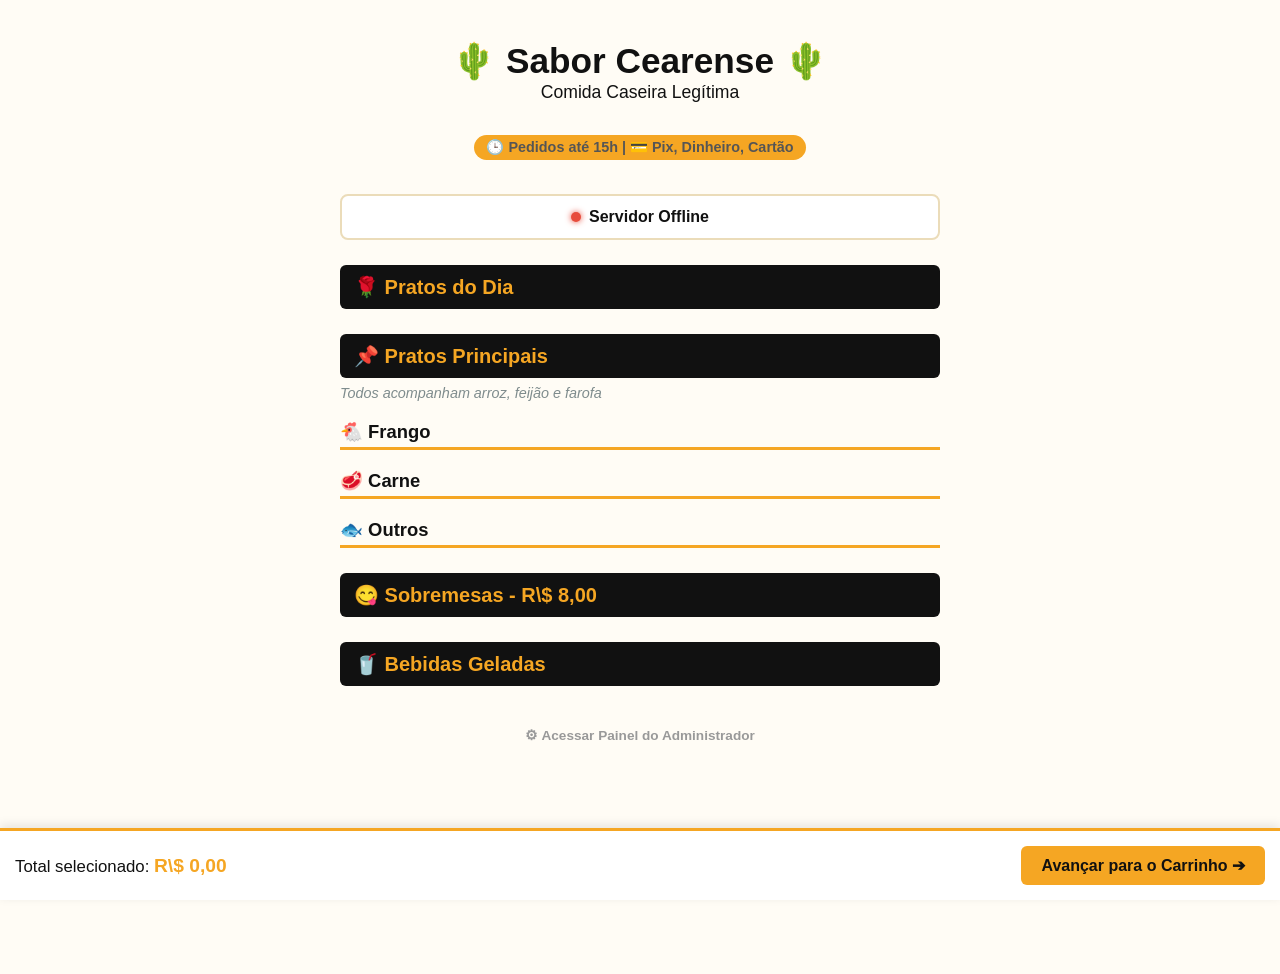
==== commit cdb2f643: "feat: adicionado painel do administrador e status esgotado" ====
--- a/target/classes/static/index.html
+++ b/target/classes/static/index.html
@@ -6,144 +6,215 @@
     <title>Sabor Cearense - Cardápio</title>
     <link rel="stylesheet" href="style.css">
     <style>
-        /* Estilos para os novos seletores de quantidade estilo iFood */
+        .header-app { text-align: center; margin: 20px 0; color: var(--dark); }
+        .header-app h1 { font-size: 2.2rem; margin-bottom: 5px; font-weight: 900; }
+        .menu-section h2 { background: var(--dark); color: var(--primary); padding: 10px 14px; border-radius: 6px; font-size: 1.25rem; margin-top: 25px; }
+        .menu-section h3 { color: var(--dark); border-bottom: 3px solid var(--primary); padding-bottom: 4px; margin-top: 20px; font-size: 1.15rem; }
+        
         .seletor-quantidade {
             display: flex;
             align-items: center;
+            justify-content: space-between;
             background-color: #fff;
-            border: 1px solid #ddd;
-            border-radius: 20px;
-            padding: 2px;
-            box-shadow: 0 2px 4px rgba(0,0,0,0.05);
+            border: 2px solid var(--primary);
+            border-radius: 6px;
+            padding: 2px 8px;
+            min-width: 85px;
+            height: 32px;
         }
         .btn-qtd {
-            background-color: transparent;
+            background: transparent;
             border: none;
-            color: var(--primary);
-            font-size: 1.2rem;
+            color: var(--dark);
+            font-size: 1.4rem;
             font-weight: bold;
-            width: 32px;
-            height: 32px;
             cursor: pointer;
+            width: 24px;
+            height: 24px;
             display: flex;
             align-items: center;
             justify-content: center;
-            transition: transform 0.1s;
-        }
-        .btn-qtd:active { transform: scale(0.9); }
-        .qtd-numero {
+        }
+        .qtd-numero { font-weight: bold; color: var(--dark); font-size: 1.05rem; }
+
+        .menu-item {
+            display: flex;
+            justify-content: space-between;
+            align-items: center;
+            background: #fff;
+            padding: 14px;
+            margin-bottom: 12px;
+            border-radius: 8px;
+            border: 1px solid var(--border-color);
+            box-shadow: 0 2px 5px rgba(0,0,0,0.02);
+        }
+        .menu-item.selecionado { border-left: 6px solid var(--primary); background: #fffdf7; }
+        .item-info h4 { margin: 0 0 6px 0; font-size: 1.05rem; color: var(--dark); }
+        .preco { color: #27ae60; font-weight: bold; font-size: 1.1rem; }
+        .item-esgotado { opacity: 0.4; background: #f2f2f2!important; border-left: 4px solid #95a5a6!important; }
+        .badge-esgotado { color: #7f8c8d; font-weight: bold; background: #e0e0e0; padding: 4px 10px; border-radius: 4px; font-size: 0.8rem; }
+        
+        .status-barra {
+            display: flex;
+            align-items: center;
+            justify-content: center;
+            gap: 8px;
+            padding: 12px;
+            font-weight: bold;
+            border-radius: 8px;
+            margin: 15px 0;
+            background-color: #fff;
+            color: var(--dark);
+            border: 2px solid var(--border-color);
+        }
+        .status-dot { width: 10px; height: 10px; border-radius: 50%; display: inline-block; }
+        .status-aberto { background-color: #2ecc71; box-shadow: 0 0 6px #2ecc71; }
+        .status-fechado { background-color: #e74c3c; box-shadow: 0 0 6px #e74c3c; }
+
+        .btn-avancar {
+            background-color: #f5a623 !important; /* Amarelo Alaranjado corrigido */
+            color: #111111 !important; /* Preto Rústico */
+            border: none;
+            padding: 10px 20px;
             font-size: 1rem;
             font-weight: bold;
-            min-width: 24px;
-            text-align: center;
-            color: var(--dark);
-        }
-        /* Destaque visual quando o item tem quantidade maior que zero */
-        .menu-item.selecionado {
-            background-color: #fff9f4;
-            border-left: 4px solid var(--primary);
-            padding-left: 8px;
+            border-radius: 6px;
+            cursor: pointer;
+            transition: background 0.2s;
+        }
+        .btn-avancar:hover {
+            background-color: #e0941f !important;
         }
     </style>
 </head>
-<body>
-
-    <header>
-        <h1>☀ Sabor Cearense ☀</h1>
-        <p class="subtitle">Faça seu pedido online de forma rápida!</p>
-        <p class="info-header">🕒 Pedidos até 15h | 💳 Pix, Dinheiro, Cartão</p>
-    </header>
-
-    <div id="status-loja" class="status-barra">Carregando status...</div>
-
-    <main class="container">
-        <!-- PRATOS DO DIA -->
-        <section class="menu-section">
-            <h2>🌹 Pratos do Dia</h2>
-            <div id="section-PRATOS_DO_DIA" class="menu-items"></div>
-        </section>
-
-        <!-- PRATOS PRINCIPAIS -->
-        <section class="menu-section">
-            <h2>📌 Pratos Principais</h2>
-            <p class="section-note">*Acompanham arroz, feijão e farofa</p>
-            <h3>🐔 Frango</h3>
-            <div id="section-FRANGO" class="menu-items"></div>
-            <h3>🥩 Carne</h3>
-            <div id="section-CARNE" class="menu-items"></div>
-            <h3>🐟 Outros</h3>
-            <div id="section-OUTROS" class="menu-items"></div>
-        </section>
-
-        <!-- BEBIDAS -->
-        <section class="menu-section">
-            <h2>🥤 Bebidas Geladas</h2>
-            <div id="section-BEBIDA" class="menu-items"></div>
-        </section>
-
-        <!-- SOBREMESAS -->
-        <section class="menu-section">
-            <h2>😋 Sobremesas - R\$ 8,00</h2>
-            <div id="section-SOBREMESA" class="menu-items"></div>
-        </section>
-
-        <!-- BARRA DO CARRINHO FLUTUANTE ESTILO IFOOD -->
-        <div class="barra-carrinho">
-            <div>Total dos itens: <span id="total-flutuante">R\$ 0,00</span></div>
-            <button onclick="irParaOFechamento()" class="btn-avancar">Avançar para o Carrinho ➔</button>
-        </div>
-    </main>
-
+<body style="padding-bottom: 90px;">
+
+    <div class="container">
+        <header class="header-app">
+            <h1>🌵 Sabor Cearense 🌵</h1>
+            <p style="font-weight: 500; font-size: 1.1rem; margin-top: -5px;">Comida Caseira Legítima</p>
+            <p style="font-size: 0.9rem; font-weight: bold; color: #555; background: var(--primary); display: inline-block; padding: 4px 12px; border-radius: 20px;">🕒 Pedidos até 15h | 💳 Pix, Dinheiro, Cartão</p>
+        </header>
+
+        <div id="status-loja" class="status-barra">Carregando funcionamento...</div>
+
+        <main>
+            <section class="menu-section">
+                <h2>🌹 Pratos do Dia</h2>
+                <div id="section-PRATOS_DO_DIA" class="menu-items"></div>
+            </section>
+
+            <section class="menu-section">
+                <h2>📌 Pratos Principais</h2>
+                <p style="font-size: 0.9rem; color: #7f8c8d; margin-top: -10px;"><em>Todos acompanham arroz, feijão e farofa</em></p>
+                
+                <h3>🐔 Frango</h3>
+                <div id="section-FRANGO" class="menu-items"></div>
+                
+                <h3>🥩 Carne</h3>
+                <div id="section-CARNE" class="menu-items"></div>
+                
+                <h3>🐟 Outros</h3>
+                <div id="section-OUTROS" class="menu-items"></div>
+            </section>
+
+            <section class="menu-section">
+                <h2>😋 Sobremesas - R\$ 8,00</h2>
+                <div id="section-SOBREMESA" class="menu-items"></div>
+            </section>
+
+            <!-- Nova Seção de Bebidas Geladas -->
+            <section class="menu-section">
+                <h2>🥤 Bebidas Geladas</h2>
+                <div id="section-BEBIDA" class="menu-items"></div>
+            </section>
+        </main>
+
+        <footer style="text-align: center; margin-top: 40px;">
+            <a href="admin.html" style="color: #999; text-decoration: none; font-size: 0.85rem; font-weight: bold;">⚙ Acessar Painel do Administrador</a>
+        </footer>
+    </div>
+
+    <div class="barra-carrinho" style="position: fixed; bottom: 0; left: 0; width: 100%; z-index: 9999; display: flex; justify-content: space-between; align-items: center; background: #fff; padding: 15px; box-shadow: 0 -3px 10px rgba(0,0,0,0.1); box-sizing: border-box;">
+        <div style="font-size: 1.05rem; font-weight: 500; color: #111111;">Total selecionado: <span id="total-flutuante" style="color: #f5a623; font-weight: bold; font-size: 1.2rem;">R\$ 0,00</span></div>
+        <button onclick="irParaFinalizacao()" class="btn-avancar">Avançar para o Carrinho ➔</button>
+    </div>
     <script>
-        <!-- Cole este bloco de código dentro da sua tag <script> existente no seu HTML -->
-<script>
-    // 1. IMPORTANTE: Substitua pela URL real que o Render te deu para o seu backend Java
-    const URL_BACKEND = "https://onrender.com"; 
-
-    // Altere o nome desta função para o mesmo nome que está no seu botão de finalizar (ex: onclick="finalizar()")
-    async function enviarPedidoParaOZap() {
-        
-        // [OPCIONAL] Se você tiver validações de campos vazios, deixe-as aqui em cima.
-
-        try {
-            // 2. Faz uma requisição ao Spring Boot para gerar o código do pedido antes de ir pro Whats
-            const resposta = await fetch(`${URL_BACKEND}/api/pedidos/criar`, {
-                method: 'POST'
-            });
-            
-            const pedidoCriado = await resposta.json();
-            const pedidoId = pedidoCriado.id; // Recebe o ID de 6 dígitos (Ex: X7R9B2)
-
-            // 3. Monta o link que o restaurante usará para confirmar o pedido com apenas 1 clique
-            const linkDeConfirmacao = `${URL_BACKEND}/api/pedidos/${pedidoId}/confirmar`;
-
-            // 4. Cria a mensagem do WhatsApp injetando o ID e o Link gerados
-            let textoWhatsapp = `*NOVO PEDIDO - SABORCEARENSE (#${pedidoId})*\n\n`;
-            
-            // ------------------------------------------------------------------------
-            // MANTENHA A SUA LÓGICA ATUAL DE CAPTURA DOS DADOS AQUI. EXEMPlO:
-            // const nome = document.getElementById('nome').value;
-            // textoWhatsapp += `Cliente: ${nome}\n`;
-            // ------------------------------------------------------------------------
-            
-            // Adiciona o link de confirmação no final da mensagem que o restaurante vai ler
-            textoWhatsapp += `\n👉 *CLIQUE AQUI PARA CONFIRMAR O PEDIDO:* ${linkDeConfirmacao}`;
-
-            // 5. Salva o ID no navegador do cliente para a próxima tela saber o que monitorar
-            localStorage.setItem('idPedidoSaborcearense', pedidoId);
-
-            // 6. Abre o WhatsApp para enviar a mensagem ao restaurante
-            const numeroRestaurante = "55XXXXXXXXXXX"; // Insira o número do restaurante com DDD
-            window.open(`https://wa.me/{numeroRestaurante}?text=${encodeURIComponent(textoWhatsapp)}`, '_blank');
-
-            // 7. Redireciona o cliente na mesma aba para a tela de acompanhamento que criamos
-            window.location.href = 'acompanhar.html';
-
-        } catch (erro) {
-            console.error("Erro ao processar o fluxo do pedido:", erro);
-            alert("Ops! Tivemos um problema de conexão com o servidor. Tente finalizar novamente.");
-        }
-    }
+        const URL_BACKEND = "https://saborcearense-5.onrender.com";
+        let carrinho = {};
+
+        document.addEventListener("DOMContentLoaded", () => {
+            verificarStatusLoja();
+            carregarCardapio();
+        });
+
+        async function verificarStatusLoja() {
+            try {
+                const resposta = await fetch(URL_BACKEND + "/api/cardapio/status");
+                const dadosStatus = await resposta.json();
+                const msg = dadosStatus.mensagem || "";
+                const classeCor = msg.toLowerCase().includes("fechado") ? "status-fechado" : "status-aberto";
+                document.getElementById("status-loja").innerHTML = `<span class="status-dot ${classeCor}"></span> <span>${msg}</span>`;
+            } catch (erro) {
+                document.getElementById("status-loja").innerHTML = `<span class="status-dot status-fechado"></span> <span>Servidor Offline</span>`;
+            }
+        }
+
+        async function carregarCardapio() {
+            try {
+                const resposta = await fetch(URL_BACKEND + "/api/cardapio");
+                const pratos = await resposta.json();
+                const secoes = ["PRATOS_DO_DIA", "FRANGO", "CARNE", "OUTROS", "SOBREMESA", "BEBIDA"];
+                secoes.forEach(sec => { if(document.getElementById("section-"+sec)) document.getElementById("section-"+sec).innerHTML = ""; });
+
+                pratos.forEach(prato => {
+                    let secaoAlvo = String(prato.descricao).trim().toUpperCase(); 
+                    const container = document.getElementById("section-" + secaoAlvo);
+                    if (container) {
+                        let controleHTML = prato.esgotado 
+                            ? `<span class="badge-esgotado">Esgotado</span>` 
+                            : `<div class="seletor-quantidade">
+                                <button class="btn-qtd" onclick="mudarQuantidade(${prato.id}, -1, '${prato.nome}', ${prato.preco})">-</button>
+                                <span class="qtd-numero" id="qtd-${prato.id}">0</span>
+                                <button class="btn-qtd" onclick="mudarQuantidade(${prato.id}, 1, '${prato.nome}', ${prato.preco})">+</button>
+                               </div>`;
+
+                        container.innerHTML += `
+                            <div class="menu-item ${prato.esgotado ? 'item-esgotado' : ''}" id="item-${prato.id}">
+                                <div class="item-info"><h4>${prato.nome}</h4><span class="preco">R$ ${prato.preco.toFixed(2).replace('.', ',')}</span></div>
+                                <div class="item-controles">${controleHTML}</div>
+                            </div>`;
+                    }
+                });
+            } catch (erro) { console.error(erro); }
+        }
+
+        function mudarQuantidade(id, alteracao, nome, preco) {
+            if (!carrinho[id]) carrinho[id] = { id: id, nome: nome, qtd: 0, preco: preco };
+            carrinho[id].qtd += alteracao;
+            if (carrinho[id].qtd <= 0) {
+                delete carrinho[id];
+                if(document.getElementById(`item-${id}`)) document.getElementById(`item-${id}`).classList.remove("selecionado");
+                if(document.getElementById(`qtd-${id}`)) document.getElementById(`qtd-${id}`).innerText = "0";
+            } else {
+                if(document.getElementById(`item-${id}`)) document.getElementById(`item-${id}`).classList.add("selecionado");
+                if(document.getElementById(`qtd-${id}`)) document.getElementById(`qtd-${id}`).innerText = carrinho[id].qtd;
+            }
+            atualizarTotalFlutuante();
+        }
+
+        function atualizarTotalFlutuante() {
+            let total = 0;
+            for (let id in carrinho) { total += carrinho[id].qtd * carrinho[id].preco; }
+            document.getElementById("total-flutuante").innerText = "R\$ " + total.toFixed(2).replace('.', ',');
+        }
+
+        function irParaFinalizacao() {
+            let itensLista = Object.values(carrinho).filter(item => item.qtd > 0);
+            if (itensLista.length === 0) { alert("Por favor, adicione um item antes de avançar."); return; }
+            localStorage.setItem('itensCarrinhoSaborCearense', JSON.stringify(itensLista));
+            window.location.href = "carrinho.html";
+        }
     </script>
 </body>
 </html>
--- a/target/classes/static/style.css
+++ b/target/classes/static/style.css
@@ -1,241 +1,56 @@
-/* ==========================================================================
-   CONFIGURAÇÕES GLOBAIS E PALETA DE CORES (Baseada na Logo)
-   ========================================================================== */
 :root {
-    --primary: #f59e2f;       /* Laranja Quente da Logo (Sol/Cacto) */
-    --primary-hover: #dd8416; /* Laranja mais escuro para cliques e hovers */
-    --dark: #111111;          /* Preto Sólido da Logo para textos e títulos */
-    --muted: #555555;         /* Cinza escuro para descrições legíveis */
-    --background: #fdfaf6;    /* Fundo off-white caloroso que combina com o tema */
-    --surface: #ffffff;       /* Branco limpo para blocos de conteúdo e cards */
-    --success: #27ae60;       /* Verde para indicadores de sucesso (Loja aberta) */
-    --border: #f0e6da;        /* Divisores sutis em tom areia/creme */
-}
-
-* {
-    margin: 0;
-    padding: 0;
-    box-sizing: border-box;
-    font-family: 'Segoe UI', Roboto, Helvetica, Arial, sans-serif;
-    -webkit-font-smoothing: antialiased;
+    --primary: #f5a623;       /* Amarelo Alaranjado do logotipo */
+    --primary-hover: #d48a17; /* Mostarda um pouco mais escuro para o hover */
+    --dark: #111111;          /* Preto rústico dos textos da logo */
+    --light-bg: #fffcf5;      /* Fundo bege bem suave estilo comida caseira quentinha */
+    --border-color: #ebdcb9;  /* Bordas em tom pastel combinando */
 }
 
 body {
-    background-color: var(--background);
+    font-family: 'Segoe UI', Tahoma, Geneva, Verdana, sans-serif;
+    background-color: var(--light-bg);
+    margin: 0;
+    padding: 0;
     color: var(--dark);
-    line-height: 1.5;
 }
 
 .container {
-    width: 100%;
     max-width: 600px;
     margin: 0 auto;
-    padding: 16px;
-    padding-bottom: 110px; /* Evita que o carrinho flutuante cubra as sobremesas */
+    padding: 16px 16px 140px 16px; /* Espaço para não cobrir o conteúdo com a barra */
 }
 
-/* ==========================================================================
-   HEADER COM LOGO REDONDA
-   ========================================================================== */
-header {
-    background: var(--surface);
-    text-align: center;
-    padding: 24px 16px;
-    border-bottom: 1px solid var(--border);
-}
-
-.logo-restaurante {
-    width: 120px;
-    height: 120px;
-    object-fit: contain;
-    border-radius: 50%;
-    box-shadow: 0 4px 12px rgba(0, 0, 0, 0.08);
-    margin-bottom: 10px;
-}
-
-header .subtitle {
-    font-size: 1.05rem;
-    color: var(--muted);
-    font-weight: 600;
-}
-
-header .info-header {
-    font-size: 0.85rem;
-    color: var(--dark);
-    margin-top: 8px;
-    font-weight: 700;
-}
-
-/* Status de Funcionamento */
-.status-barra {
-    text-align: center;
-    color: #ffffff;
-    font-weight: bold;
-    font-size: 0.9rem;
-    padding: 8px;
-    transition: background-color 0.3s ease;
-}
-
-/* ==========================================================================
-   ELEMENTOS DE CARDÁPIO E SELETORES ESTILO IFOOD
-   ========================================================================== */
-.menu-section {
-    margin-top: 24px;
-}
-
-.menu-section h2 {
-    font-size: 1.3rem;
-    font-weight: 800;
-    margin-bottom: 12px;
-    color: var(--dark);
-}
-
-.menu-section h3 {
-    font-size: 1rem;
-    color: var(--muted);
-    margin: 16px 0 8px 0;
-    text-transform: uppercase;
-    letter-spacing: 0.5px;
-    font-weight: 700;
-}
-
-.section-note {
-    font-size: 0.85rem;
-    color: var(--primary-hover);
-    margin-top: -8px;
-    margin-bottom: 12px;
-    font-weight: 600;
-}
-
-.menu-items {
-    display: flex;
-    flex-direction: column;
-    gap: 12px;
-}
-
-.menu-item {
-    background-color: var(--surface);
-    border: 1px solid var(--border);
-    border-radius: 12px;
-    padding: 16px;
+/* Barra do Carrinho Flutuante Travada no Rodapé */
+.barra-carrinho {
+    position: fixed;
+    bottom: 0;
+    left: 0;
+    width: 100%;
+    box-sizing: border-box;
+    background: var(--dark);
+    color: #fff;
+    padding: 16px 24px;
     display: flex;
     justify-content: space-between;
     align-items: center;
-    box-shadow: 0 2px 6px rgba(0, 0, 0, 0.01);
-    transition: transform 0.2s, box-shadow 0.2s;
-}
-
-.menu-item:hover {
-    box-shadow: 0 4px 10px rgba(245, 158, 47, 0.08);
-}
-
-/* Destaque visual do iFood adaptado ao tom quente da logo */
-.menu-item.selecionado {
-    background-color: #fffbf4;
-    border-left: 4px solid var(--primary);
-}
-
-.item-details h3 {
-    font-size: 1.05rem;
-    color: var(--dark);
-    font-weight: 700;
-    margin-bottom: 4px;
-}
-
-.item-details p.price {
-    font-size: 1.1rem;
-    color: var(--dark);
-    font-weight: 800;
-}
-
-.btn-qtd {
-    color: var(--primary); /* Botões de + e - em laranja */
-}
-
-/* ==========================================================================
-   BARRA DO CARRINHO FLUTUANTE RENOVADA
-   ========================================================================== */
-.barra-carrinho {
-    position: fixed;
-    bottom: 20px;
-    left: 50%;
-    transform: translateX(-50%);
-    width: 90%;
-    max-width: 540px;
-    background-color: var(--dark); /* Barra escura destaca muito bem o texto */
-    color: #ffffff;
-    border-radius: 16px;
-    padding: 16px 20px;
-    display: flex;
-    justify-content: space-between;
-    align-items: center;
-    box-shadow: 0 8px 24px rgba(0, 0, 0, 0.2);
+    box-shadow: 0 -4px 20px rgba(0,0,0,0.2);
     z-index: 9999;
-}
-
-.barra-carrinho #total-flutuante {
-    font-size: 1.2rem;
-    font-weight: 800;
-    color: var(--primary); /* Preço total brilha em laranja no fundo preto */
+    border-top: 3px solid var(--primary);
 }
 
 .btn-avancar {
-    background-color: var(--primary);
-    color: var(--dark);
+    background: var(--primary);
     border: none;
-    padding: 12px 20px;
-    font-weight: 800;
-    border-radius: 8px;
+    color: var(--dark); /* Texto escuro para dar contraste no botão amarelo */
+    padding: 12px 24px;
+    border-radius: 6px;
+    font-weight: bold;
+    font-size: 1rem;
     cursor: pointer;
-    font-size: 0.9rem;
-    transition: background-color 0.2s;
+    transition: all 0.2s;
 }
 
 .btn-avancar:hover {
-    background-color: var(--primary-hover);
+    background: var(--primary-hover);
+    transform: scale(1.02);
 }
-
-/* ==========================================================================
-   FORMULÁRIOS E BOTÃO DE SUBMIT (CARRINHO)
-   ========================================================================== */
-.form-section {
-    background: var(--surface);
-    border: 1px solid var(--border);
-    border-radius: 16px;
-    padding: 20px;
-    margin-bottom: 16px;
-}
-
-.form-section h2 {
-    font-size: 1.1rem;
-    font-weight: 800;
-    color: var(--dark);
-    border-bottom: 2px solid var(--background);
-    padding-bottom: 6px;
-    margin-bottom: 16px;
-}
-
-.text-input input:focus, 
-.text-input select:focus, 
-.text-input textarea:focus {
-    border-color: var(--primary); /* Bordas focadas acendem em laranja */
-}
-
-.total-geral {
-    font-size: 1.15rem;
-    font-weight: 900;
-}
-
-.btn-submit {
-    width: 100%;
-    background-color: var(--success);
-    color: #ffffff;
-    border: none;
-    padding: 16px;
-    font-size: 1.1rem;
-    font-weight: 800;
-    border-radius: 12px;
-    cursor: pointer;
-    margin-top: 20px;
-    box-shadow: 0 4px 12px rgba(39, 174, 96, 0.2);
-}
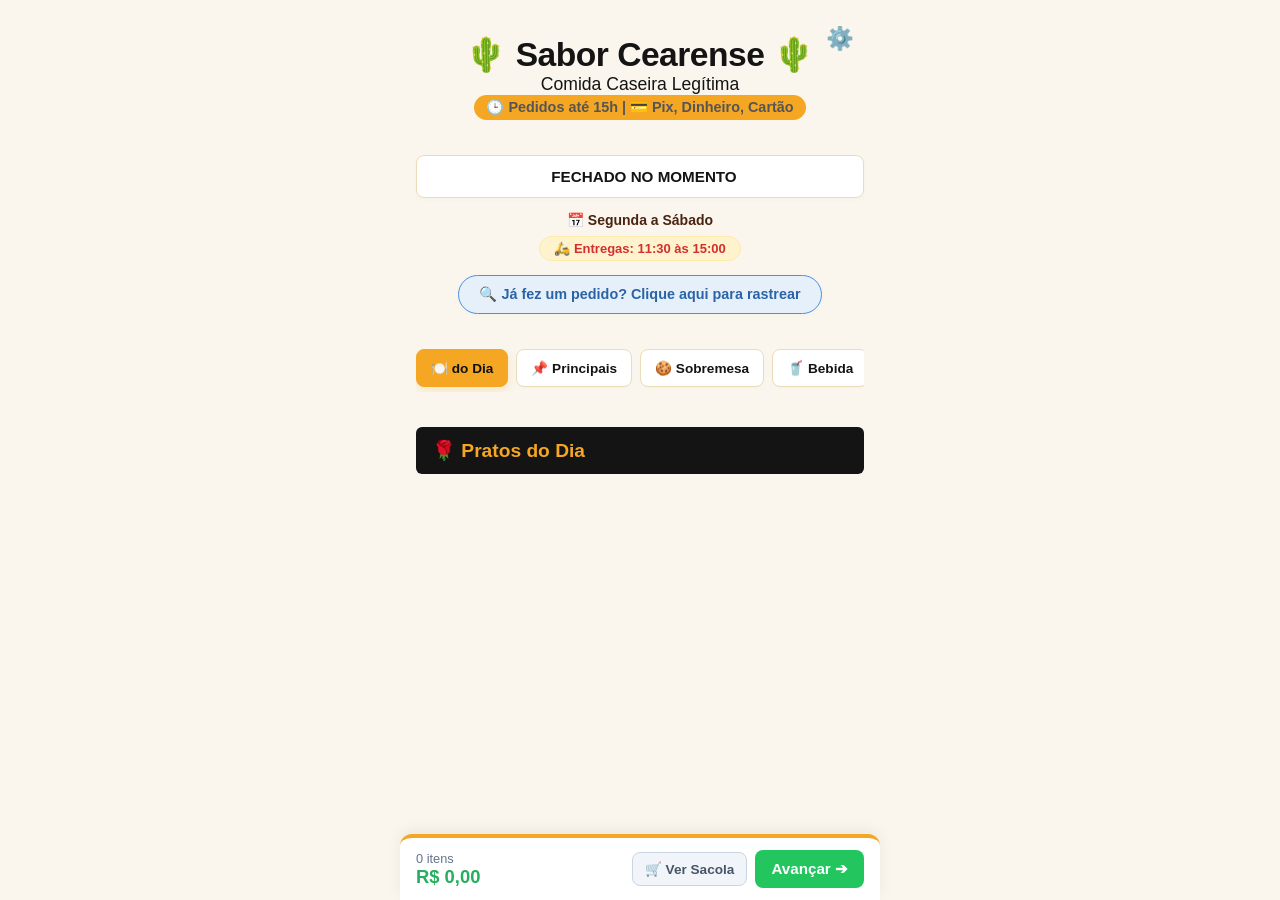
==== commit 3a4f8734: "feat: atualizando status" ====
--- a/target/classes/static/index.html
+++ b/target/classes/static/index.html
@@ -5,216 +5,396 @@
     <meta name="viewport" content="width=device-width, initial-scale=1.0">
     <title>Sabor Cearense - Cardápio</title>
     <link rel="stylesheet" href="style.css">
-    <style>
-        .header-app { text-align: center; margin: 20px 0; color: var(--dark); }
-        .header-app h1 { font-size: 2.2rem; margin-bottom: 5px; font-weight: 900; }
-        .menu-section h2 { background: var(--dark); color: var(--primary); padding: 10px 14px; border-radius: 6px; font-size: 1.25rem; margin-top: 25px; }
-        .menu-section h3 { color: var(--dark); border-bottom: 3px solid var(--primary); padding-bottom: 4px; margin-top: 20px; font-size: 1.15rem; }
+</head>
+<body>
+
+   <!-- CONTAINER CENTRAL DO APLICATIVO -->
+<div class="container">
+    
+    <!-- CABEÇALHO COM BOTÃO DE ADMIN -->
+    <header class="header-app" style="position: relative;">
+        <a href="admin.html" title="Acessar Painel do Administrador" style="position: absolute; top: -10px; right: 10px; text-decoration: none; font-size: 1.4rem; color: #a0aec0; transition: color 0.2s;">⚙️</a>
+        <h1>🌵 Sabor Cearense 🌵</h1>
+        <p style="font-weight: 500; font-size: 1.1rem; margin-top: -5px;">Comida Caseira Legítima</p>
+        <p style="font-size: 0.9rem; font-weight: bold; color: #555; background: var(--primary); display: inline-block; padding: 4px 12px; border-radius: 20px;">🕒 Pedidos até 15h | 💳 Pix, Dinheiro, Cartão</p>
+    </header>
+
+    <!-- STATUS DE FUNCIONAMENTO -->
+    <div id="status-loja" class="status-barra">Carregando funcionamento...</div>
+
+    <!-- HORÁRIOS DE ENTREGA -->
+    <div class="horario-container">
+        <p class="horario-dias">📅 Segunda a Sábado</p>
+        <p class="horario-entregas">🛵 Entregas: 11:30 às 15:00</p>
+    </div>
+
+    <!-- BOTÃO CENTRAL DE RASTREIO -->
+    <div style="text-align: center; margin: -10px auto 20px auto; max-width: 650px; padding: 0 10px;">
+        <button type="button" id="open-tracking-btn" onclick="abrirAbaRastreioOculta()" style="background: #e6f0fa; border: 1.5px solid #4a90e2; padding: 10px 20px; font-weight: bold; border-radius: 30px; cursor: pointer; color: #2a64a6; font-size: 0.9rem; display: inline-flex; align-items: center; gap: 8px; transition: all 0.2s; box-shadow: 0 2px 4px rgba(0,0,0,0.02);">
+            🔍 Já fez um pedido? Clique aqui para rastrear
+        </button>
+    </div>
+
+    <!-- ABAS DE NAVEGAÇÃO -->
+    <div class="abas-navegacao" style="display: flex; justify-content: space-between; gap: 8px; margin: 15px 0; overflow-x: auto; padding-bottom: 5px;">
+        <button class="btn-aba ativo" onclick="alternarAba('PRATOS_DO_DIA')">🍽️ do Dia</button>
+        <button class="btn-aba" onclick="alternarAba('PRINCIPAIS')">📌 Principais</button>
+        <button class="btn-aba" onclick="alternarAba('SOBREMESA')">🍪 Sobremesa</button>
+        <button class="btn-aba" onclick="alternarAba('BEBIDA')">🥤 Bebida</button>
+    </div>
+
+    <!-- CONTEÚDO PRINCIPAL DO CARDÁPIO -->
+    <main>
+        <section id="aba-PRATOS_DO_DIA" class="menu-section">
+            <h2>🌹 Pratos do Dia</h2>
+            <div id="section-PRATOS_DO_DIA" class="menu-items"></div>
+        </section>
+
+        <section id="aba-PRINCIPAIS" class="menu-section" style="display: none;">
+            <h2>📌 Pratos Principais</h2>
+            <p style="font-size: 0.9rem; color: #7f8c8d; margin-top: -10px; margin-bottom: 15px;"><em>Todos acompanham arroz, feijão e farofa</em></p>
+            
+            <h3>🐔 Frango</h3>
+            <div id="section-FRANGO" class="menu-items"></div>
+            
+            <h3>🥩 Carne</h3>
+            <div id="section-CARNE" class="menu-items"></div>
+            
+            <h3>🐟 Outros</h3>
+            <div id="section-OUTROS" class="menu-items"></div>
+        </section>
+
+        <section id="aba-SOBREMESA" class="menu-section" style="display: none;">
+            <h2>😋 Sobremesas - R$ 8,00</h2>
+            <div id="section-SOBREMESA" class="menu-items"></div>
+        </section>
+
+        <section id="aba-BEBIDA" class="menu-section" style="display: none;">
+            <h2>🥤 Bebidas Geladas</h2>
+            <div id="section-BEBIDA" class="menu-items"></div>
+        </section>
+
+        <!-- SEÇÃO DE RASTREIO OCULTA -->
+        <section id="aba-RASTREIO" class="menu-section" style="display: none; background: #ffffff; padding: 20px; border-radius: 8px; border: 1px solid var(--border-color); box-shadow: 0 4px 10px rgba(0,0,0,0.01); margin-top: 25px;">
+            <h2 style="background: var(--dark); color: var(--primary); padding: 10px 14px; border-radius: 6px; font-size: 1.25rem; margin-top: 0; margin-bottom: 20px;">🔍 Acompanhar Meu Pedido</h2>
+            
+            <div style="background: #f8fafc; padding: 15px; border-radius: 8px; border: 1px solid #cbd5e1; margin-bottom: 25px; display: flex; gap: 10px;">
+                <input type="number" id="input-rastreio-index" placeholder="Digite o Nº do seu Pedido" style="flex: 1; padding: 12px; border: 1px solid #cbd5e1; border-radius: 6px; font-weight: bold; text-align: center; font-size: 1rem;">
+                <button onclick="executarBuscaRastreio()" style="background: var(--primary); border: none; padding: 12px 20px; font-weight: bold; border-radius: 6px; cursor: pointer;">Consultar</button>
+            </div>
+
+            <div id="wrapper-linha-tempo" style="display: none;">
+                <div style="background: #edf2f7; display: inline-block; padding: 6px 16px; border-radius: 20px; font-weight: bold; font-size: 0.9rem; margin-bottom: 20px;">Pedido #<span id="txt-index-id">...</span></div>
+                
+                <div class="linha-tempo" style="display: flex; justify-content: space-between; position: relative; margin: 30px 0; padding: 0 10px;">
+                    <div id="p-RECEBIDO" class="passo-front">
+                        <div class="circulo-front">1</div>
+                        <div class="legenda-front">Recebido</div>
+                    </div>
+                    <div id="p-PREPARO" class="passo-front">
+                        <div class="circulo-front">2</div>
+                        <div class="legenda-front">Preparo</div>
+                    </div>
+                    <div id="p-ENTREGA" class="passo-front">
+                        <div class="circulo-front">3</div>
+                        <div class="legenda-front">Entrega</div>
+                    </div>
+                </div>
+            </div>
+        </section>
+    </main>
+
+    <!-- 🌵 BARRA FIXA INFERIOR (RODAPÉ RESUMO) -->
+    <div id="barra-flutuante" class="cart-bar">
         
-        .seletor-quantidade {
-            display: flex;
-            align-items: center;
-            justify-content: space-between;
-            background-color: #fff;
-            border: 2px solid var(--primary);
-            border-radius: 6px;
-            padding: 2px 8px;
-            min-width: 85px;
-            height: 32px;
+        <!-- Valores e totalizadores (Agrupados à esquerda) -->
+        <div style="text-align: left; cursor: pointer;" onclick="abrirSacola()">
+            <span id="txt-qtd-itens" style="font-size: 0.8rem; color: #64748b; display: block; font-weight: 500;">0 itens</span>
+            <div id="txt-valor-total" style="font-weight: 800; color: #27ae60; font-size: 1.15rem;">R$ 0,00</div>
+        </div>
+
+        <!-- Botões de navegação (Agrupados à direita) -->
+        <div style="display: flex; gap: 8px; align-items: center;">
+            <button onclick="abrirSacola()" style="background: #f1f5f9; border: 1px solid #cbd5e1; padding: 8px 12px; font-weight: bold; border-radius: 8px; cursor: pointer; color: #475569; font-size: 0.85rem;">
+                🛒 Ver Sacola
+            </button>
+            <button onclick="irParaCheckout()" style="background: #22c55e; color: white; border: none; padding: 10px 16px; font-size: 0.95rem; font-weight: bold; border-radius: 8px; cursor: pointer;">
+                Avançar ➔
+            </button>
+        </div>
+
+    </div> <!-- Fim da barra flutuante -->
+
+</div> <!-- FIM DO CONTAINER CENTRAL -->
+
+
+<!-- 🌵 GAVETA MODAL DA SACOLA (RESTRUTURADA EM CAMADA ÚNICA) -->
+<div id="painel-sacola-modal" style="position: fixed; top: 0; left: 0; width: 100vw; height: 100vh; background: rgba(0,0,0,0.5); z-index: 99999; display: none; font-family: sans-serif;">
+    <!-- Fundo escuro clicável para fechar -->
+    <div onclick="fecharSacola()" style="position: absolute; top: 0; left: 0; width: 100%; height: 100%;"></div>
+    
+    <!-- Caixa interna com as propriedades responsivas móveis aplicadas via JavaScript -->
+    <div id="conteudo-gaveta-sacola" style="position: fixed; background: #ffffff; display: flex; flex-direction: column; box-shadow: 0 8px 32px rgba(0,0,0,0.24); transition: all 0.3s ease-in-out; border-radius: 16px; width: 90%; max-width: 450px; top: 50%; left: 50%; transform: translate(-50%, -50%); max-height: 85vh; box-sizing: border-box;">
+        
+        <!-- Cabeçalho -->
+        <div style="display: flex; justify-content: space-between; align-items: center; padding: 16px 20px; border-bottom: 1px solid #f0f0f0;">
+            <h3 style="margin: 0; font-size: 1.2rem; font-weight: 700; color: #1e293b;">Sua Sacola</h3>
+            <button onclick="fecharSacola()" style="background: #f5f5f5; border: none; width: 32px; height: 32px; border-radius: 50%; font-weight: bold; cursor: pointer; display: flex; align-items: center; justify-content: center;">✕</button>
+        </div>
+        
+        <!-- Lista de Produtos Rolável -->
+        <div id="lista-produtos-sacola" style="padding: 20px; overflow-y: auto; flex: 1; min-height: 150px; max-height: 50vh; box-sizing: border-box;">
+            <!-- Injetado dinamicamente via JS -->
+        </div>
+
+        <!-- Rodapé do Modal -->
+        <div style="padding: 20px; border-top: 1px solid #f0f0f0; background: #fafafa; border-radius: 0 0 16px 16px;">
+            <div style="display: flex; justify-content: space-between; font-weight: bold; font-size: 1.05rem; margin-bottom: 15px; color: #1e293b;">
+                <span>Subtotal:</span>
+                <span id="txt-modal-subtotal">R$ 0,00</span>
+            </div>
+            <button onclick="irParaCheckout()" style="width: 100%; padding: 14px; background: #22c55e; color: #ffffff; border: none; border-radius: 8px; font-weight: bold; font-size: 1rem; cursor: pointer; transition: background 0.2s;">
+                Confirmar e Ir para o Pagamento ➔
+            </button>
+        </div>
+    </div>
+</div>
+
+
+    <!-- SCRIPTS DE LOGICA -->
+    <script src="index.js"></script>
+    <!-- INTERCEPTADOR DE ACOMPANHAMENTOS DO SABOR CEARENSE -->
+<!-- SISTEMA AUTOMÁTICO DE ACAMPONHAMENTOS E SACOLA DO SABOR CEARENSE -->
+<!-- INTERCEPTADOR EXCLUSIVO DE ACOMPANHAMENTOS - SABOR CEARENSE -->
+<!-- SISTEMA DEFINITIVO DE ACOMPANHAMENTOS E SACOLA - SABOR CEARENSE -->
+<script>
+// Cria e garante a função global para os botões do seu cardápio
+window.mudarQuantidade = function(id, mudanca, nome, preco) {
+    // 1. Se o cliente estiver diminuindo a quantidade (botão -), executa direto na sacola
+    if (mudanca < 0) {
+        atualizarArmazenamentoSacola(id, mudanca, nome, preco);
+        return;
+    }
+
+    // 2. Filtro automático: Se for bebida ou sobremesa, pula os acompanhamentos e adiciona direto
+    var nomeMinusculo = nome.toLowerCase();
+    var termosPular = ["coca", "suco", "guaraná", "fanta", "água", "bebida", "pudim", "doce", "sobremesa", "cerveja", "sprite", "fanta"];
+    var devePular = termosPular.some(function(termo) { return nomeMinusculo.includes(termo); });
+
+    // Se o prato já tiver os parênteses de acompanhamento no nome, adiciona direto
+    if (devePular || (nome.includes("(") && nome.includes(")")) ) {
+        atualizarArmazenamentoSacola(id, mudanca, nome, preco);
+        return;
+    }
+
+    // 3. Monta o HTML do Modal de Acompanhamentos na tela
+    var modal = document.createElement("div");
+    modal.style = "position: fixed; top: 0; left: 0; width: 100%; height: 100%; background: rgba(0,0,0,0.6); display: flex; align-items: center; justify-content: center; z-index: 999999; font-family: sans-serif; padding: 15px; box-sizing: border-box;";
+    
+    modal.innerHTML = `
+        <div style="background: #fff; padding: 20px; border-radius: 12px; max-width: 360px; width: 100%; box-shadow: 0 4px 20px rgba(0,0,0,0.15);">
+            <h3 style="margin-top: 0; color: #141414; font-size: 1.1rem; border-bottom: 2px solid #e76f51; padding-bottom: 8px; font-weight: bold;">🌵 Acompanhamentos do Prato</h3>
+            <p style="font-size: 0.9rem; color: #555; margin-bottom: 15px;">Escolha até 2 opções para o seu <strong>${nome}</strong>:</p>
+            
+            <div id="lista-opcoes-acomp" style="display: flex; flex-direction: column; gap: 10px; margin-bottom: 20px;">
+                <label style="display: flex; align-items: center; gap: 10px; cursor: pointer; font-weight: 500; font-size: 0.95rem;"><input type="checkbox" value="Maionese" style="width: 18px; height: 18px;"> Maionese</label>
+                <label style="display: flex; align-items: center; gap: 10px; cursor: pointer; font-weight: 500; font-size: 0.95rem;"><input type="checkbox" value="Macarronese" style="width: 18px; height: 18px;"> Macarronese</label>
+                <label style="display: flex; align-items: center; gap: 10px; cursor: pointer; font-weight: 500; font-size: 0.95rem;"><input type="checkbox" value="Salada de Legumes" style="width: 18px; height: 18px;"> Salada de Legumes</label>
+                <label style="display: flex; align-items: center; gap: 10px; cursor: pointer; font-weight: 500; font-size: 0.95rem;"><input type="checkbox" value="Purê" style="width: 18px; height: 18px;"> Purê</label>
+                <label style="display: flex; align-items: center; gap: 10px; cursor: pointer; font-weight: 500; font-size: 0.95rem;"><input type="checkbox" value="Espaguete" style="width: 18px; height: 18px;"> Espaguete</label>
+                <label style="display: flex; align-items: center; gap: 10px; cursor: pointer; font-weight: 500; font-size: 0.95rem;"><input type="checkbox" value="Fritas" style="width: 18px; height: 18px;"> Fritas</label>
+            </div>
+            
+            <div style="display: flex; gap: 10px;">
+                <button id="btn-cancelar-acomp" style="flex: 1; padding: 10px; border: 1px solid #cbd5e1; background: #fff; border-radius: 6px; font-weight: bold; cursor: pointer; color: #475569;">Cancelar</button>
+                <button id="btn-confirmar-acomp" style="flex: 1; padding: 10px; border: none; background: #22c55e; color: #fff; border-radius: 6px; font-weight: bold; cursor: pointer;">Confirmar</button>
+            </div>
+        </div>
+    `;
+    
+    document.body.appendChild(modal);
+
+    // Trava a seleção em no máximo 2 opções marcadas
+    var checkboxes = modal.querySelectorAll("#lista-opcoes-acomp input");
+    checkboxes.forEach(function(cb) {
+        cb.addEventListener("change", function() {
+            var marcados = modal.querySelectorAll("#lista-opcoes-acomp input:checked");
+            if (marcados.length > 2) {
+                cb.checked = false;
+                alert("⚠️ Você pode escolher no máximo 2 acompanhamentos!");
+            }
+        });
+    });
+
+    // Ação do Botão Cancelar
+    modal.querySelector("#btn-cancelar-acomp").onclick = function() { modal.remove(); };
+
+    // Ação do Botão Confirmar
+    modal.querySelector("#btn-confirmar-acomp").onclick = function() {
+        var marcados = modal.querySelectorAll("#lista-opcoes-acomp input:checked");
+        var acompanhamentos = [];
+        marcados.forEach(function(cb) { acompanhamentos.push(cb.value); });
+
+        var nomeItemComAcomp = nome;
+        if (acompanhamentos.length > 0) {
+            nomeItemComAcomp += " (" + acompanhamentos.join(", ") + ")";
         }
-        .btn-qtd {
-            background: transparent;
-            border: none;
-            color: var(--dark);
-            font-size: 1.4rem;
-            font-weight: bold;
-            cursor: pointer;
-            width: 24px;
-            height: 24px;
-            display: flex;
-            align-items: center;
-            justify-content: center;
+
+        modal.remove();
+        atualizarArmazenamentoSacola(id, mudanca, nomeItemComAcomp, preco);
+    };
+};
+// FUNÇÃO INTERNA DA SACOLA: Salva os dados e atualiza as IDs reais do seu HTML
+function atualizarArmazenamentoSacola(idItem, qtdMudanca, nomeFinal, precoFinal) {
+    var carrinho = [];
+    var localData = localStorage.getItem("carrinhoSaborCearense") || localStorage.getItem("saborCearense_carrinho");
+    if (localData) {
+        try { carrinho = JSON.parse(localData); } catch(e) { carrinho = []; }
+    }
+    if (!Array.isArray(carrinho)) { carrinho = []; }
+
+    var itemExistente = carrinho.find(function(item) { return item.nome === nomeFinal; });
+
+    if (itemExistente) {
+        itemExistente.quantidade += qtdMudanca;
+        if (itemExistente.quantidade <= 0) {
+            carrinho = carrinho.filter(function(item) { return item.nome !== nomeFinal; });
         }
-        .qtd-numero { font-weight: bold; color: var(--dark); font-size: 1.05rem; }
-
-        .menu-item {
-            display: flex;
-            justify-content: space-between;
-            align-items: center;
-            background: #fff;
-            padding: 14px;
-            margin-bottom: 12px;
-            border-radius: 8px;
-            border: 1px solid var(--border-color);
-            box-shadow: 0 2px 5px rgba(0,0,0,0.02);
+    } else if (qtdMudanca > 0) {
+        carrinho.push({
+            id: idItem,
+            nome: nomeFinal,
+            preco: parseFloat(precoFinal),
+            quantidade: 1
+        });
+    }
+
+    // Salva as informações nas chaves do LocalStorage
+    localStorage.setItem("carrinhoSaborCearense", JSON.stringify(carrinho));
+    localStorage.setItem("saborCearense_carrinho", JSON.stringify(carrinho));
+
+    // 1. ATUALIZA A BARRA FIXA INFERIOR DO SEU HTML
+    var txtQtdBarra = document.getElementById("txt-qtd-itens");
+    var txtValorBarra = document.getElementById("txt-valor-total");
+    var totalItensContagem = 0;
+    var valorTotalContagem = 0;
+
+    carrinho.forEach(function(item) {
+        totalItensContagem += item.quantidade;
+        valorTotalContagem += item.quantidade * item.preco;
+    });
+
+    if (txtQtdBarra) txtQtdBarra.innerText = totalItensContagem + " itens";
+    if (txtValorBarra) txtValorBarra.innerText = "R$ " + valorTotalContagem.toFixed(2).replace(".", ",");
+
+    // 2. ATUALIZA O CONTEÚDO VISUAL DA GAVETA DA SACOLA (IDs REAIS DO SEU BODY)
+    var containerSacolaCorpo = document.getElementById("lista-produtos-sacola");
+    var txtSubtotalModalGaveta = document.getElementById("txt-modal-subtotal");
+    
+    if (containerSacolaCorpo) {
+        containerSacolaCorpo.innerHTML = "";
+        if (carrinho.length === 0) {
+            containerSacolaCorpo.innerHTML = "<p style='text-align:center;color:#64748b;padding:30px;font-weight:500;'>Sua sacola está vazia.</p>";
+        } else {
+            carrinho.forEach(function(item) {
+                var itemDivHTML = document.createElement("div");
+                itemDivHTML.style = "display:flex; justify-content:space-between; align-items:center; padding:12px 0; border-bottom:1px solid #edf2f7; gap:10px;";
+                itemDivHTML.innerHTML = `
+                    <div style="flex:1;">
+                        <div style="font-weight:700 !important; color:#141414 !important; font-size:15px !important; line-height:1.3 !important; display:block !important; visibility:visible !important;">${item.nome}</div>
+                        <div style="color:#e76f51; font-weight:700; font-size:0.9rem; margin-top:3px;">R$ ${(item.preco * item.quantidade).toFixed(2).replace(".", ",")}</div>
+                    </div>
+                    <div style="display:flex; align-items:center; gap:8px;">
+                        <button onclick="mudarQuantidade(${item.id}, -1, '${item.nome}', ${item.preco})" style="width:28px; height:28px; background:#f1f5f9; border:1px solid #cbd5e1; font-weight:bold; border-radius:4px; cursor:pointer; color:#475569;">-</button>
+                        <span style="font-weight:bold; min-width:15px; text-align:center; color:#1a202c;">${item.quantidade}</span>
+                        <button onclick="mudarQuantidade(${item.id}, 1, '${item.nome}', ${item.preco})" style="width:28px; height:28px; background:#f1f5f9; border:1px solid #cbd5e1; font-weight:bold; border-radius:4px; cursor:pointer; color:#475569;">+</button>
+                    </div>
+                `;
+                containerSacolaCorpo.appendChild(itemDivHTML);
+            });
         }
-        .menu-item.selecionado { border-left: 6px solid var(--primary); background: #fffdf7; }
-        .item-info h4 { margin: 0 0 6px 0; font-size: 1.05rem; color: var(--dark); }
-        .preco { color: #27ae60; font-weight: bold; font-size: 1.1rem; }
-        .item-esgotado { opacity: 0.4; background: #f2f2f2!important; border-left: 4px solid #95a5a6!important; }
-        .badge-esgotado { color: #7f8c8d; font-weight: bold; background: #e0e0e0; padding: 4px 10px; border-radius: 4px; font-size: 0.8rem; }
-        
-        .status-barra {
-            display: flex;
-            align-items: center;
-            justify-content: center;
-            gap: 8px;
-            padding: 12px;
-            font-weight: bold;
-            border-radius: 8px;
-            margin: 15px 0;
-            background-color: #fff;
-            color: var(--dark);
-            border: 2px solid var(--border-color);
+    }
+    if (txtSubtotalModalGaveta) txtSubtotalModalGaveta.innerText = "R$ " + valorTotalContagem.toFixed(2).replace(".", ",");
+
+    // 3. GERENCIA AS FUNÇÕES DE ABRIR E FECHAR A SUA GAVETA MODAL
+    var gavetaModalHTML = document.getElementById("painel-sacola-modal");
+    
+    window.abrirSacola = function() {
+        if (gavetaModalHTML) gavetaModalHTML.style.display = "block";
+    };
+    window.fecharSacola = function() {
+        if (gavetaModalHTML) gavetaModalHTML.style.display = "none";
+    };
+    
+    // Se o cliente acabou de adicionar um prato (+), força a abertura da gaveta para exibir o prato
+    if (gavetaModalHTML && qtdMudanca > 0) {
+        abrirSacola();
+    }
+}
+
+// Inicializa os textos e pratos salvos assim que carregar o cardápio
+document.addEventListener("DOMContentLoaded", function() {
+    atualizarArmazenamentoSacola(0, 0, "", 0);
+});
+
+// Vincula a ação de redirecionamento para o seu botão "Avançar para o Pagamento"
+window.irParaCheckout = function() {
+    var dadosCarrinhoSalvos = localStorage.getItem("carrinhoSaborCearense") || "[]";
+    window.location.href = "carrinho.html?carrinho=" + encodeURIComponent(dadosCarrinhoSalvos);
+};
+</script>
+<!-- 🌵 AJUSTE VISUAL RESPONSIVO DEFINITIVO - PC E CELULAR -->
+<style>
+    /* Força o fundo escuro a cobrir a tela inteira */
+    #painel-sacola-modal {
+        position: fixed !important;
+        top: 0 !important;
+        left: 0 !important;
+        width: 100vw !important;
+        height: 100vh !important;
+        background: rgba(0, 0, 0, 0.5) !important;
+        z-index: 999999 !important;
+    }
+
+    /* Estilo centralizado e limpo para o COMPUTADOR (Telas grandes) */
+    @media (min-width: 769px) {
+        #conteudo-gaveta-sacola {
+            position: fixed !important;
+            top: 50% !important;
+            left: 50% !important;
+            transform: translate(-50%, -50%) !important;
+            width: 450px !important;
+            height: auto !important;
+            max-height: 85vh !important;
+            border-radius: 16px !important;
+            bottom: auto !important;
+            right: auto !important;
         }
-        .status-dot { width: 10px; height: 10px; border-radius: 50%; display: inline-block; }
-        .status-aberto { background-color: #2ecc71; box-shadow: 0 0 6px #2ecc71; }
-        .status-fechado { background-color: #e74c3c; box-shadow: 0 0 6px #e74c3c; }
-
-        .btn-avancar {
-            background-color: #f5a623 !important; /* Amarelo Alaranjado corrigido */
-            color: #111111 !important; /* Preto Rústico */
-            border: none;
-            padding: 10px 20px;
-            font-size: 1rem;
-            font-weight: bold;
-            border-radius: 6px;
-            cursor: pointer;
-            transition: background 0.2s;
+    }
+
+    /* Estilo em formato de gaveta para o CELULAR (Telas pequenas) */
+    @media (max-width: 768px) {
+        #conteudo-gaveta-sacola {
+            position: fixed !important;
+            bottom: 0 !important;
+            left: 0 !important;
+            width: 100% !important;
+            max-height: 80vh !important;
+            border-radius: 20px 20px 0 0 !important;
+            top: auto !important;
+            transform: none !important;
         }
-        .btn-avancar:hover {
-            background-color: #e0941f !important;
-        }
-    </style>
-</head>
-<body style="padding-bottom: 90px;">
-
-    <div class="container">
-        <header class="header-app">
-            <h1>🌵 Sabor Cearense 🌵</h1>
-            <p style="font-weight: 500; font-size: 1.1rem; margin-top: -5px;">Comida Caseira Legítima</p>
-            <p style="font-size: 0.9rem; font-weight: bold; color: #555; background: var(--primary); display: inline-block; padding: 4px 12px; border-radius: 20px;">🕒 Pedidos até 15h | 💳 Pix, Dinheiro, Cartão</p>
-        </header>
-
-        <div id="status-loja" class="status-barra">Carregando funcionamento...</div>
-
-        <main>
-            <section class="menu-section">
-                <h2>🌹 Pratos do Dia</h2>
-                <div id="section-PRATOS_DO_DIA" class="menu-items"></div>
-            </section>
-
-            <section class="menu-section">
-                <h2>📌 Pratos Principais</h2>
-                <p style="font-size: 0.9rem; color: #7f8c8d; margin-top: -10px;"><em>Todos acompanham arroz, feijão e farofa</em></p>
-                
-                <h3>🐔 Frango</h3>
-                <div id="section-FRANGO" class="menu-items"></div>
-                
-                <h3>🥩 Carne</h3>
-                <div id="section-CARNE" class="menu-items"></div>
-                
-                <h3>🐟 Outros</h3>
-                <div id="section-OUTROS" class="menu-items"></div>
-            </section>
-
-            <section class="menu-section">
-                <h2>😋 Sobremesas - R\$ 8,00</h2>
-                <div id="section-SOBREMESA" class="menu-items"></div>
-            </section>
-
-            <!-- Nova Seção de Bebidas Geladas -->
-            <section class="menu-section">
-                <h2>🥤 Bebidas Geladas</h2>
-                <div id="section-BEBIDA" class="menu-items"></div>
-            </section>
-        </main>
-
-        <footer style="text-align: center; margin-top: 40px;">
-            <a href="admin.html" style="color: #999; text-decoration: none; font-size: 0.85rem; font-weight: bold;">⚙ Acessar Painel do Administrador</a>
-        </footer>
-    </div>
-
-    <div class="barra-carrinho" style="position: fixed; bottom: 0; left: 0; width: 100%; z-index: 9999; display: flex; justify-content: space-between; align-items: center; background: #fff; padding: 15px; box-shadow: 0 -3px 10px rgba(0,0,0,0.1); box-sizing: border-box;">
-        <div style="font-size: 1.05rem; font-weight: 500; color: #111111;">Total selecionado: <span id="total-flutuante" style="color: #f5a623; font-weight: bold; font-size: 1.2rem;">R\$ 0,00</span></div>
-        <button onclick="irParaFinalizacao()" class="btn-avancar">Avançar para o Carrinho ➔</button>
-    </div>
-    <script>
-        const URL_BACKEND = "https://saborcearense-5.onrender.com";
-        let carrinho = {};
-
-        document.addEventListener("DOMContentLoaded", () => {
-            verificarStatusLoja();
-            carregarCardapio();
-        });
-
-        async function verificarStatusLoja() {
-            try {
-                const resposta = await fetch(URL_BACKEND + "/api/cardapio/status");
-                const dadosStatus = await resposta.json();
-                const msg = dadosStatus.mensagem || "";
-                const classeCor = msg.toLowerCase().includes("fechado") ? "status-fechado" : "status-aberto";
-                document.getElementById("status-loja").innerHTML = `<span class="status-dot ${classeCor}"></span> <span>${msg}</span>`;
-            } catch (erro) {
-                document.getElementById("status-loja").innerHTML = `<span class="status-dot status-fechado"></span> <span>Servidor Offline</span>`;
-            }
-        }
-
-        async function carregarCardapio() {
-            try {
-                const resposta = await fetch(URL_BACKEND + "/api/cardapio");
-                const pratos = await resposta.json();
-                const secoes = ["PRATOS_DO_DIA", "FRANGO", "CARNE", "OUTROS", "SOBREMESA", "BEBIDA"];
-                secoes.forEach(sec => { if(document.getElementById("section-"+sec)) document.getElementById("section-"+sec).innerHTML = ""; });
-
-                pratos.forEach(prato => {
-                    let secaoAlvo = String(prato.descricao).trim().toUpperCase(); 
-                    const container = document.getElementById("section-" + secaoAlvo);
-                    if (container) {
-                        let controleHTML = prato.esgotado 
-                            ? `<span class="badge-esgotado">Esgotado</span>` 
-                            : `<div class="seletor-quantidade">
-                                <button class="btn-qtd" onclick="mudarQuantidade(${prato.id}, -1, '${prato.nome}', ${prato.preco})">-</button>
-                                <span class="qtd-numero" id="qtd-${prato.id}">0</span>
-                                <button class="btn-qtd" onclick="mudarQuantidade(${prato.id}, 1, '${prato.nome}', ${prato.preco})">+</button>
-                               </div>`;
-
-                        container.innerHTML += `
-                            <div class="menu-item ${prato.esgotado ? 'item-esgotado' : ''}" id="item-${prato.id}">
-                                <div class="item-info"><h4>${prato.nome}</h4><span class="preco">R$ ${prato.preco.toFixed(2).replace('.', ',')}</span></div>
-                                <div class="item-controles">${controleHTML}</div>
-                            </div>`;
-                    }
-                });
-            } catch (erro) { console.error(erro); }
-        }
-
-        function mudarQuantidade(id, alteracao, nome, preco) {
-            if (!carrinho[id]) carrinho[id] = { id: id, nome: nome, qtd: 0, preco: preco };
-            carrinho[id].qtd += alteracao;
-            if (carrinho[id].qtd <= 0) {
-                delete carrinho[id];
-                if(document.getElementById(`item-${id}`)) document.getElementById(`item-${id}`).classList.remove("selecionado");
-                if(document.getElementById(`qtd-${id}`)) document.getElementById(`qtd-${id}`).innerText = "0";
-            } else {
-                if(document.getElementById(`item-${id}`)) document.getElementById(`item-${id}`).classList.add("selecionado");
-                if(document.getElementById(`qtd-${id}`)) document.getElementById(`qtd-${id}`).innerText = carrinho[id].qtd;
-            }
-            atualizarTotalFlutuante();
-        }
-
-        function atualizarTotalFlutuante() {
-            let total = 0;
-            for (let id in carrinho) { total += carrinho[id].qtd * carrinho[id].preco; }
-            document.getElementById("total-flutuante").innerText = "R\$ " + total.toFixed(2).replace('.', ',');
-        }
-
-        function irParaFinalizacao() {
-            let itensLista = Object.values(carrinho).filter(item => item.qtd > 0);
-            if (itensLista.length === 0) { alert("Por favor, adicione um item antes de avançar."); return; }
-            localStorage.setItem('itensCarrinhoSaborCearense', JSON.stringify(itensLista));
-            window.location.href = "carrinho.html";
-        }
-    </script>
+    }
+
+    /* Estilização interna dos itens da lista para não ficarem colados */
+    .item-sacola-linha {
+        display: flex !important;
+        justify-content: space-between !important;
+        align-items: center !important;
+        padding: 12px 0 !important;
+        border-bottom: 1px solid #f1f5f9 !important;
+    }
+</style>
+
 </body>
 </html>
--- a/target/classes/static/style.css
+++ b/target/classes/static/style.css
@@ -1,56 +1,446 @@
+/* ==========================================================================
+   1. CONFIGURAÇÃO DE CORES, PALETA CREME E VARIÁVEIS GERAIS
+   ========================================================================== */
 :root {
-    --primary: #f5a623;       /* Amarelo Alaranjado do logotipo */
-    --primary-hover: #d48a17; /* Mostarda um pouco mais escuro para o hover */
-    --dark: #111111;          /* Preto rústico dos textos da logo */
-    --light-bg: #fffcf5;      /* Fundo bege bem suave estilo comida caseira quentinha */
-    --border-color: #ebdcb9;  /* Bordas em tom pastel combinando */
-}
-
-body {
-    font-family: 'Segoe UI', Tahoma, Geneva, Verdana, sans-serif;
-    background-color: var(--light-bg);
+    --primary: #f5a623;        /* Laranja/Dourado oficial dos botões e badges */
+    --dark: #141414;           /* Fundo fosco escuro das faixas de categoria */
+    --bg-creme: #faf6ee;       /* O tom creme exato de fundo da tela */
+    --border-color: #ebdcb9;   /* Cor de borda suave combinando com o creme */
+    --text-main: #111111;      /* Cor primária para tipografias estruturais */
+}
+
+/* ==========================================================================
+   2. CONFIGURAÇÃO BASE E LIMITADOR MOBILE FIRST (ANTI-ESTICA)
+   ========================================================================== */
+* {
     margin: 0;
     padding: 0;
+    box-sizing: border-box;
+    font-family: 'Segoe UI', Tahoma, Geneva, Verdana, sans-serif;
+}
+
+body {
+    background-color: var(--bg-creme);
+    color: var(--text-main);
+    display: flex;
+    justify-content: center;
+    align-items: flex-start;
+    min-height: 100vh;
+}
+
+/* CONTAINER APP MOBILE CENTRALIZADO */
+.container {
+    width: 100%;
+    max-width: 480px; /* Alinhamento que simula visual de smartphone no PC */
+    margin: 0 auto;
+    padding: 20px 16px 110px 16px; /* Padding bottom compensa o rodapé fixo */
+    background-color: var(--bg-creme);
+    display: flex;
+    flex-direction: column;
+}
+
+/* ==========================================================================
+   3. CABEÇALHO (HEADER APP)
+   ========================================================================== */
+.header-app {
+    text-align: center;
+    margin: 15px 0 20px 0;
     color: var(--dark);
-}
-
-.container {
-    max-width: 600px;
-    margin: 0 auto;
-    padding: 16px 16px 140px 16px; /* Espaço para não cobrir o conteúdo com a barra */
-}
-
-/* Barra do Carrinho Flutuante Travada no Rodapé */
-.barra-carrinho {
+    width: 100%;
+}
+
+.header-app h1 {
+    font-size: 2.1rem;
+    margin-bottom: 5px;
+    font-weight: 900;
+    letter-spacing: -0.5px;
+}
+/* ==========================================================================
+   4. STATUS DE FUNCIONAMENTO E HORÁRIOS
+   ========================================================================== */
+.status-barra {
+    display: flex;
+    align-items: center;
+    justify-content: center;
+    gap: 8px;
+    padding: 12px;
+    font-weight: bold;
+    font-size: 0.95rem;
+    border-radius: 8px;
+    margin: 15px 0 5px 0;
+    background-color: #ffffff;
+    color: var(--dark);
+    border: 1px solid var(--border-color);
+    box-shadow: 0 2px 6px rgba(0, 0, 0, 0.02);
+}
+
+.horario-container {
+    text-align: center;
+    margin: 5px auto 20px auto;
+    width: 100%;
+}
+
+.horario-dias {
+    margin: 4px 0;
+    font-size: 14px;
+    color: #4A2412;
+    font-weight: bold;
+}
+
+.horario-entregas {
+    margin: 4px 0;
+    font-size: 13px;
+    color: #D32F2F;
+    font-weight: bold;
+    background-color: #FFF3CD;
+    display: inline-block;
+    padding: 4px 14px;
+    border-radius: 20px;
+    border: 1px solid #FFEBAA;
+}
+
+/* ==========================================================================
+   5. NAVEGAÇÃO SUPERIOR POR ABAS
+   ========================================================================== */
+.abas-navegacao .btn-aba {
+    transition: all 0.2s ease;
+    font-size: 0.85rem;
+    box-shadow: 0 1px 3px rgba(0, 0, 0, 0.02);
+}
+
+.abas-navegacao .btn-aba:not(.ativo) {
+    background: #ffffff !important;
+    color: var(--dark) !important;
+    border: 1px solid var(--border-color) !important;
+}
+
+.abas-navegacao .btn-aba.ativo {
+    background: var(--primary) !important;
+    border-color: var(--primary) !important;
+    color: var(--dark) !important;
+}
+
+/* ==========================================================================
+   6. CARDÁPIO E SEÇÃO DE PRODUTOS (ESTILO ANTI-TREPIDAÇÃO IFOOD)
+   ========================================================================== */
+.menu-section {
+    width: 100%;
+    margin-top: 15px;
+}
+
+.menu-section h2 {
+    background: var(--dark) !important;
+    color: var(--primary) !important;
+    padding: 12px 16px;
+    border-radius: 6px;
+    font-size: 1.2rem;
+    font-weight: 700;
+    margin-top: 20px;
+    margin-bottom: 15px;
+}
+
+.menu-section h3 {
+    color: var(--dark);
+    border-bottom: 3px solid var(--primary) !important;
+    padding-bottom: 6px;
+    margin-top: 25px;
+    margin-bottom: 14px;
+    font-size: 1.1rem;
+    font-weight: 700;
+}
+
+.menu-item {
+    display: flex;
+    justify-content: space-between;
+    align-items: center;
+    background: #ffffff !important;
+    padding: 14px;
+    margin-bottom: 12px;
+    border-radius: 8px;
+    border: 1px solid var(--border-color) !important;
+    box-shadow: 0 2px 5px rgba(0, 0, 0, 0.02);
+    width: 100%;
+}
+
+.menu-item.selecionado {
+    border-left: 6px solid var(--primary) !important;
+    background: #fffdf9 !important;
+}
+
+.foto-produto-container {
+    width: 70px;
+    height: 70px;
+    min-width: 70px;
+    max-width: 70px;
+    min-height: 70px;
+    max-height: 70px;
+    background-color: #f0f0f0; 
+    border-radius: 8px;
+    overflow: hidden;
+    display: inline-block;
+    flex-shrink: 0;
+}
+
+.foto-produto-container img {
+    width: 100%;
+    height: 100%;
+    object-fit: cover;
+    display: block;
+    opacity: 0;
+    animation: fadeInSuave 0.3s forwards;
+}
+
+@keyframes fadeInSuave {
+    to { opacity: 1; }
+}
+/* ==========================================================================
+   7. SELETOR DE QUANTIDADE INTEGRADO
+   ========================================================================== */
+.seletor-quantidade {
+    display: flex;
+    align-items: center;
+    justify-content: space-between;
+    background-color: #ffffff !important;
+    border: 2px solid var(--primary) !important;
+    border-radius: 6px;
+    padding: 2px 8px;
+    min-width: 85px;
+    height: 32px;
+}
+
+.btn-qtd {
+    background: transparent !important;
+    border: none !important;
+    color: var(--dark) !important;
+    font-size: 1.4rem;
+    font-weight: bold;
+    cursor: pointer;
+    width: 24px;
+    height: 24px;
+    display: flex;
+    align-items: center;
+    justify-content: center;
+}
+
+.qtd-numero {
+    font-weight: bold;
+    color: var(--dark);
+    font-size: 1.05rem;
+}
+
+.item-esgotado {
+    opacity: 0.4;
+    background: #f2f2f2 !important;
+    border-left: 4px solid #95a5a6 !important;
+}
+
+.badge-esgotado {
+    color: #7f8c8d;
+    font-weight: bold;
+    background: #e0e0e0;
+    padding: 4px 10px;
+    border-radius: 4px;
+    font-size: 0.8rem;
+}
+
+/* ==========================================================================
+   8. GAVETA DA SACOLA DE COMPRAS (DRAWER MODAL)
+   ========================================================================== */
+.sacola-drawer-container {
+    position: fixed;
+    top: 0;
+    left: 0;
+    right: 0;
+    bottom: 0;
+    z-index: 1050;
+    visibility: hidden;
+    transition: all 0.3s ease-in-out;
+}
+
+/* Disparado pelo .classList.add('open') do seu script JS */
+.sacola-drawer-container.open {
+    visibility: visible;
+}
+
+.sacola-drawer-overlay {
+    position: absolute;
+    top: 0;
+    left: 0;
+    width: 100%;
+    height: 100%;
+    background: rgba(0, 0, 0, 0.5);
+}
+
+.sacola-drawer-content {
+    position: absolute;
+    bottom: -100%;
+    left: 50%;
+    transform: translateX(-50%);
+    width: 100%;
+    max-width: 480px;
+    background: #ffffff;
+    border-radius: 20px 20px 0 0;
+    box-shadow: 0 -8px 30px rgba(0,0,0,0.15);
+    transition: bottom 0.3s ease-in-out;
+    display: flex;
+    flex-direction: column;
+    max-height: 80vh;
+}
+
+.sacola-drawer-container.open .sacola-drawer-content {
+    bottom: 0;
+}
+
+.sacola-drawer-header {
+    display: flex;
+    justify-content: space-between;
+    align-items: center;
+    padding: 16px 20px;
+    border-bottom: 1px solid #f0f0f0;
+}
+
+.sacola-drawer-header h3 {
+    margin: 0;
+    font-size: 1.2rem;
+    font-weight: 700;
+    color: var(--dark);
+}
+
+.btn-fechar-drawer {
+    background: #f5f5f5;
+    border: none;
+    width: 32px;
+    height: 32px;
+    border-radius: 50%;
+    font-weight: bold;
+    cursor: pointer;
+    display: flex;
+    align-items: center;
+    justify-content: center;
+}
+
+.sacola-drawer-body {
+    padding: 20px;
+    overflow-y: auto;
+    flex: 1;
+}
+
+/* LINHAS DO CARRINHO INJETADAS DINAMICAMENTE */
+.item-sacola-linha {
+    display: flex;
+    justify-content: space-between;
+    align-items: center;
+    padding: 12px 0;
+    border-bottom: 1px solid #f0f0f0;
+}
+
+.item-sacola-linha button {
+    background: #f1f5f9;
+    border: 1px solid #cbd5e1;
+    border-radius: 4px;
+    padding: 4px 10px;
+    font-weight: bold;
+    cursor: pointer;
+}
+
+.sacola-drawer-footer {
+    padding: 16px 20px;
+    border-top: 1px solid #f0f0f0;
+    background: #ffffff;
+}
+
+.sacola-drawer-subtotal {
+    display: flex;
+    justify-content: space-between;
+    align-items: center;
+    margin-bottom: 14px;
+    font-weight: bold;
+    font-size: 1.05rem;
+}
+
+.btn-drawer-finalizar {
+    width: 100%;
+    background-color: var(--primary);
+    color: #111111;
+    border: none;
+    padding: 12px;
+    font-size: 1rem;
+    font-weight: bold;
+    border-radius: 8px;
+    cursor: pointer;
+    transition: background 0.2s;
+}
+
+.btn-drawer-finalizar:hover {
+    background-color: #e0941f;
+}
+
+/* ==========================================================================
+   9. FIXAÇÃO DO RODAPÉ (CARRINHO FLUTUANTE DA TELA PRINCIPAL)
+   ========================================================================== */
+#barra-flutuante,
+.cart-bar {
     position: fixed;
     bottom: 0;
-    left: 0;
-    width: 100%;
-    box-sizing: border-box;
-    background: var(--dark);
-    color: #fff;
-    padding: 16px 24px;
-    display: flex;
-    justify-content: space-between;
-    align-items: center;
-    box-shadow: 0 -4px 20px rgba(0,0,0,0.2);
-    z-index: 9999;
-    border-top: 3px solid var(--primary);
-}
-
-.btn-avancar {
-    background: var(--primary);
-    border: none;
-    color: var(--dark); /* Texto escuro para dar contraste no botão amarelo */
-    padding: 12px 24px;
-    border-radius: 6px;
-    font-weight: bold;
-    font-size: 1rem;
+    left: 50%;                     /* Move a lateral esquerda do rodapé para o centro exato do monitor */
+    transform: translateX(-50%);   /* Desloca 50% da largura do próprio rodapé para a esquerda, centralizando-o perfeitamente */
+    width: 100%;
+    max-width: 480px;              /* Limita o tamanho exato para casar com o design do seu app no PC */
+    background-color: #ffffff;
+    border-top: 4px solid var(--primary);
+    display: flex;
+    justify-content: space-between;
+    align-items: center;
+    padding: 12px 16px;
+    box-shadow: 0 -4px 15px rgba(0, 0, 0, 0.06);
+    z-index: 1000;
+    gap: 10px;
+    border-radius: 12px 12px 0 0;  /* Mantém as bordinhas arredondadas no topo */
+    box-sizing: border-box;        /* Garante que o padding não estoure os 480px */
+}
+
+
+/* ==========================================================================
+   MELHORIA DOS BOTÕES DE CATEGORIA (ABAS)
+   ========================================================================== */
+
+/* Remove a barra de rolagem horizontal nativa feia se houver muitos botões */
+.abas-navegacao {
+    scrollbar-width: none; /* Firefox */
+}
+.abas-navegacao::-webkit-scrollbar {
+    display: none; /* Chrome, Safari e Edge */
+}
+
+/* Estilo padrão de todos os botões de aba */
+.abas-navegacao .btn-aba {
+    flex: 1;
+    background: #ffffff !important;
+    color: #334155 !important; /* Cor cinza escuro moderna para o texto */
+    border: 1px solid #e2e8f0 !important; /* Borda fina e elegante */
+    padding: 10px 14px !important;
+    font-size: 0.85rem !important;
+    font-weight: 700 !important;
+    border-radius: 8px !important;
     cursor: pointer;
-    transition: all 0.2s;
-}
-
-.btn-avancar:hover {
-    background: var(--primary-hover);
-    transform: scale(1.02);
-}
+    white-space: nowrap;
+    display: inline-flex;
+    align-items: center;
+    justify-content: center;
+    gap: 6px;
+    transition: all 0.2s ease-in-out;
+}
+
+/* Efeito ao passar o mouse por cima (Desktop) */
+.abas-navegacao .btn-aba:hover {
+    background: #f8fafc !important;
+    border-color: #cbd5e1 !important;
+}
+
+/* ESTADO ATIVO - Quando a aba está selecionada (Preenchimento Laranja Oficial) */
+.abas-navegacao .btn-aba.ativo {
+    background: var(--primary) !important;
+    border-color: var(--primary) !important;
+    color: #111111 !important; /* Texto escuro para dar contraste no amarelo */
+    box-shadow: 0 4px 12px rgba(245, 166, 35, 0.2) !important; /* Leve brilho na aba ativa */
+}
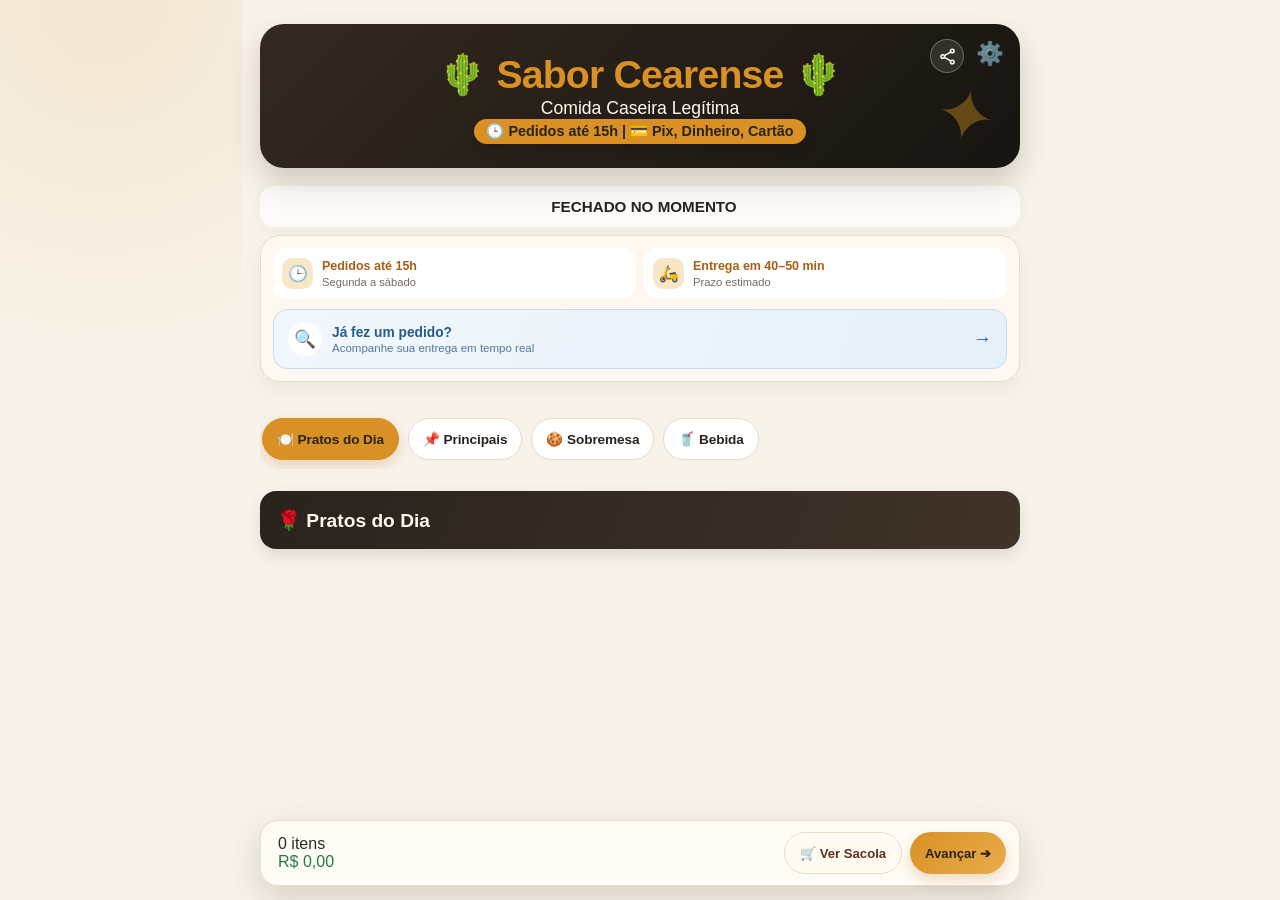
==== commit 4ebcdb2a: "feat: atualizando status" ====
--- a/target/classes/static/index.html
+++ b/target/classes/static/index.html
@@ -13,6 +13,14 @@
     
     <!-- CABEÇALHO COM BOTÃO DE ADMIN -->
     <header class="header-app" style="position: relative;">
+        <button type="button" class="botao-compartilhar-site" onclick="compartilharSite()" aria-label="Compartilhar endereço do site" title="Compartilhar site">
+            <svg aria-hidden="true" viewBox="0 0 24 24" focusable="false">
+                <circle cx="18" cy="5" r="2.3"></circle>
+                <circle cx="6" cy="12" r="2.3"></circle>
+                <circle cx="18" cy="19" r="2.3"></circle>
+                <path d="m8.1 11 7.8-4.5M8.1 13l7.8 4.5"></path>
+            </svg>
+        </button>
         <a href="admin.html" title="Acessar Painel do Administrador" style="position: absolute; top: -10px; right: 10px; text-decoration: none; font-size: 1.4rem; color: #a0aec0; transition: color 0.2s;">⚙️</a>
         <h1>🌵 Sabor Cearense 🌵</h1>
         <p style="font-weight: 500; font-size: 1.1rem; margin-top: -5px;">Comida Caseira Legítima</p>
@@ -22,22 +30,27 @@
     <!-- STATUS DE FUNCIONAMENTO -->
     <div id="status-loja" class="status-barra">Carregando funcionamento...</div>
 
-    <!-- HORÁRIOS DE ENTREGA -->
-    <div class="horario-container">
-        <p class="horario-dias">📅 Segunda a Sábado</p>
-        <p class="horario-entregas">🛵 Entregas: 11:30 às 15:00</p>
-    </div>
-
-    <!-- BOTÃO CENTRAL DE RASTREIO -->
-    <div style="text-align: center; margin: -10px auto 20px auto; max-width: 650px; padding: 0 10px;">
-        <button type="button" id="open-tracking-btn" onclick="abrirAbaRastreioOculta()" style="background: #e6f0fa; border: 1.5px solid #4a90e2; padding: 10px 20px; font-weight: bold; border-radius: 30px; cursor: pointer; color: #2a64a6; font-size: 0.9rem; display: inline-flex; align-items: center; gap: 8px; transition: all 0.2s; box-shadow: 0 2px 4px rgba(0,0,0,0.02);">
-            🔍 Já fez um pedido? Clique aqui para rastrear
+    <section class="info-operacional" aria-label="Informações de atendimento">
+        <div class="info-operacional-grid">
+            <div class="info-operacional-item">
+                <span class="info-operacional-icone">🕒</span>
+                <span><strong>Pedidos até 15h</strong><small>Segunda a sábado</small></span>
+            </div>
+            <div class="info-operacional-item">
+                <span class="info-operacional-icone">🛵</span>
+                <span><strong>Entrega em 40–50 min</strong><small>Prazo estimado</small></span>
+            </div>
+        </div>
+        <button type="button" id="open-tracking-btn" class="botao-rastreio" onclick="abrirAbaRastreioOculta()">
+            <span class="botao-rastreio-icone">🔍</span>
+            <span><strong>Já fez um pedido?</strong><small>Acompanhe sua entrega em tempo real</small></span>
+            <span class="botao-rastreio-seta" aria-hidden="true">→</span>
         </button>
-    </div>
+    </section>
 
     <!-- ABAS DE NAVEGAÇÃO -->
     <div class="abas-navegacao" style="display: flex; justify-content: space-between; gap: 8px; margin: 15px 0; overflow-x: auto; padding-bottom: 5px;">
-        <button class="btn-aba ativo" onclick="alternarAba('PRATOS_DO_DIA')">🍽️ do Dia</button>
+        <button class="btn-aba ativo" onclick="alternarAba('PRATOS_DO_DIA')">🍽️ Pratos do Dia</button>
         <button class="btn-aba" onclick="alternarAba('PRINCIPAIS')">📌 Principais</button>
         <button class="btn-aba" onclick="alternarAba('SOBREMESA')">🍪 Sobremesa</button>
         <button class="btn-aba" onclick="alternarAba('BEBIDA')">🥤 Bebida</button>
@@ -78,9 +91,9 @@
         <section id="aba-RASTREIO" class="menu-section" style="display: none; background: #ffffff; padding: 20px; border-radius: 8px; border: 1px solid var(--border-color); box-shadow: 0 4px 10px rgba(0,0,0,0.01); margin-top: 25px;">
             <h2 style="background: var(--dark); color: var(--primary); padding: 10px 14px; border-radius: 6px; font-size: 1.25rem; margin-top: 0; margin-bottom: 20px;">🔍 Acompanhar Meu Pedido</h2>
             
-            <div style="background: #f8fafc; padding: 15px; border-radius: 8px; border: 1px solid #cbd5e1; margin-bottom: 25px; display: flex; gap: 10px;">
-                <input type="number" id="input-rastreio-index" placeholder="Digite o Nº do seu Pedido" style="flex: 1; padding: 12px; border: 1px solid #cbd5e1; border-radius: 6px; font-weight: bold; text-align: center; font-size: 1rem;">
-                <button onclick="executarBuscaRastreio()" style="background: var(--primary); border: none; padding: 12px 20px; font-weight: bold; border-radius: 6px; cursor: pointer;">Consultar</button>
+            <div class="rastreio-busca">
+                <input type="text" inputmode="numeric" id="input-rastreio-index" placeholder="Digite o número do pedido" aria-label="Número do pedido">
+                <button onclick="executarBuscaRastreio()">Consultar pedido</button>
             </div>
 
             <div id="wrapper-linha-tempo" style="display: none;">
@@ -108,17 +121,17 @@
     <div id="barra-flutuante" class="cart-bar">
         
         <!-- Valores e totalizadores (Agrupados à esquerda) -->
-        <div style="text-align: left; cursor: pointer;" onclick="abrirSacola()">
-            <span id="txt-qtd-itens" style="font-size: 0.8rem; color: #64748b; display: block; font-weight: 500;">0 itens</span>
-            <div id="txt-valor-total" style="font-weight: 800; color: #27ae60; font-size: 1.15rem;">R$ 0,00</div>
+        <div class="cart-bar-resumo" onclick="abrirSacola()">
+            <span id="txt-qtd-itens">0 itens</span>
+            <div id="txt-valor-total">R$ 0,00</div>
         </div>
 
         <!-- Botões de navegação (Agrupados à direita) -->
-        <div style="display: flex; gap: 8px; align-items: center;">
-            <button onclick="abrirSacola()" style="background: #f1f5f9; border: 1px solid #cbd5e1; padding: 8px 12px; font-weight: bold; border-radius: 8px; cursor: pointer; color: #475569; font-size: 0.85rem;">
+        <div class="cart-bar-acoes">
+            <button class="cart-bar-ver" onclick="abrirSacola()">
                 🛒 Ver Sacola
             </button>
-            <button onclick="irParaCheckout()" style="background: #22c55e; color: white; border: none; padding: 10px 16px; font-size: 0.95rem; font-weight: bold; border-radius: 8px; cursor: pointer;">
+            <button class="cart-bar-avancar" onclick="irParaCheckout()">
                 Avançar ➔
             </button>
         </div>
@@ -129,31 +142,31 @@
 
 
 <!-- 🌵 GAVETA MODAL DA SACOLA (RESTRUTURADA EM CAMADA ÚNICA) -->
-<div id="painel-sacola-modal" style="position: fixed; top: 0; left: 0; width: 100vw; height: 100vh; background: rgba(0,0,0,0.5); z-index: 99999; display: none; font-family: sans-serif;">
+<div id="painel-sacola-modal">
     <!-- Fundo escuro clicável para fechar -->
-    <div onclick="fecharSacola()" style="position: absolute; top: 0; left: 0; width: 100%; height: 100%;"></div>
+    <div class="sacola-overlay" onclick="fecharSacola()"></div>
     
     <!-- Caixa interna com as propriedades responsivas móveis aplicadas via JavaScript -->
-    <div id="conteudo-gaveta-sacola" style="position: fixed; background: #ffffff; display: flex; flex-direction: column; box-shadow: 0 8px 32px rgba(0,0,0,0.24); transition: all 0.3s ease-in-out; border-radius: 16px; width: 90%; max-width: 450px; top: 50%; left: 50%; transform: translate(-50%, -50%); max-height: 85vh; box-sizing: border-box;">
+    <div id="conteudo-gaveta-sacola">
         
         <!-- Cabeçalho -->
-        <div style="display: flex; justify-content: space-between; align-items: center; padding: 16px 20px; border-bottom: 1px solid #f0f0f0;">
-            <h3 style="margin: 0; font-size: 1.2rem; font-weight: 700; color: #1e293b;">Sua Sacola</h3>
-            <button onclick="fecharSacola()" style="background: #f5f5f5; border: none; width: 32px; height: 32px; border-radius: 50%; font-weight: bold; cursor: pointer; display: flex; align-items: center; justify-content: center;">✕</button>
+        <div class="sacola-cabecalho">
+            <div><span class="sacola-kicker">SEU PEDIDO</span><h3>Sua Sacola</h3><small>Confira seus itens antes de continuar</small></div>
+            <button class="sacola-fechar" onclick="fecharSacola()" aria-label="Fechar sacola">✕</button>
         </div>
         
         <!-- Lista de Produtos Rolável -->
-        <div id="lista-produtos-sacola" style="padding: 20px; overflow-y: auto; flex: 1; min-height: 150px; max-height: 50vh; box-sizing: border-box;">
+        <div id="lista-produtos-sacola">
             <!-- Injetado dinamicamente via JS -->
         </div>
 
         <!-- Rodapé do Modal -->
-        <div style="padding: 20px; border-top: 1px solid #f0f0f0; background: #fafafa; border-radius: 0 0 16px 16px;">
-            <div style="display: flex; justify-content: space-between; font-weight: bold; font-size: 1.05rem; margin-bottom: 15px; color: #1e293b;">
+        <div class="sacola-rodape">
+            <div class="sacola-total">
                 <span>Subtotal:</span>
                 <span id="txt-modal-subtotal">R$ 0,00</span>
             </div>
-            <button onclick="irParaCheckout()" style="width: 100%; padding: 14px; background: #22c55e; color: #ffffff; border: none; border-radius: 8px; font-weight: bold; font-size: 1rem; cursor: pointer; transition: background 0.2s;">
+            <button class="sacola-finalizar" onclick="irParaCheckout()">
                 Confirmar e Ir para o Pagamento ➔
             </button>
         </div>
@@ -168,11 +181,73 @@
 <!-- INTERCEPTADOR EXCLUSIVO DE ACOMPANHAMENTOS - SABOR CEARENSE -->
 <!-- SISTEMA DEFINITIVO DE ACOMPANHAMENTOS E SACOLA - SABOR CEARENSE -->
 <script>
+var acompanhamentosDisponiveis = [
+    { nome: "Maionese", icone: "🥗" },
+    { nome: "Macarronese", icone: "🍝" },
+    { nome: "Purê", icone: "🥔" },
+    { nome: "Espaguete", icone: "🍝" },
+    { nome: "Fritas", icone: "🍟" }
+];
+
+function carregarAcompanhamentosDisponiveis() {
+    fetch("/api/acompanhamentos")
+        .then(function(resposta) {
+            if (!resposta.ok) throw new Error("HTTP " + resposta.status);
+            return resposta.json();
+        })
+        .then(function(dados) {
+            if (Array.isArray(dados)) acompanhamentosDisponiveis = dados;
+        })
+        .catch(function(erro) {
+            console.error("Não foi possível carregar os acompanhamentos:", erro);
+        });
+}
+
+function renderizarOpcoesAcompanhamento() {
+    if (!acompanhamentosDisponiveis.length) {
+        return '<p style="padding: 12px; color: #766b5f; background: #fff8e8; border-radius: 10px;">No momento, os acompanhamentos estão esgotados.</p>';
+    }
+
+    return acompanhamentosDisponiveis.map(function(acompanhamento) {
+        var estado = acompanhamento.disponivel
+            ? '<input type="checkbox" value="' + acompanhamento.nome + '">'
+            : '<input type="checkbox" disabled aria-label="' + acompanhamento.nome + ' esgotado">';
+        var classe = acompanhamento.disponivel ? "" : " acompanhamento-esgotado";
+        var indicacao = acompanhamento.disponivel ? "<b>+</b>" : '<strong class="acompanhamento-status-esgotado">Esgotado</strong>';
+        return '<label class="opcao-acompanhamento' + classe + '">' + estado +
+            '<span class="opcao-acompanhamento-icone">' +
+            (acompanhamento.icone || "🍽️") + '</span><span class="acompanhamento-nome">' +
+            '<span class="acompanhamento-nome-text">' + acompanhamento.nome + '</span>' +
+            indicacao + '</span></label>';
+    }).join("");
+}
+
+carregarAcompanhamentosDisponiveis();
+
 // Cria e garante a função global para os botões do seu cardápio
 window.mudarQuantidade = function(id, mudanca, nome, preco) {
+    abrirModalAcompanhamentos(id, mudanca, nome, preco, null);
+};
+
+window.editarAcompanhamentos = function(chaveCodificada, nomeCodificado, preco, quantidade) {
+    var chaveId = decodeURIComponent(chaveCodificada);
+    var nomeAtual = decodeURIComponent(nomeCodificado);
+    var partesNome = nomeAtual.match(/^(.*?) \((.*)\)$/);
+    var nomeBase = partesNome ? partesNome[1] : nomeAtual;
+    var selecionados = partesNome ? partesNome[2].split(", ") : [];
+    var idOriginal = String(chaveId).split("-")[0];
+
+    abrirModalAcompanhamentos(idOriginal, quantidade, nomeBase, preco, {
+        chaveId: chaveId,
+        selecionados: selecionados,
+        quantidade: quantidade
+    });
+};
+
+function abrirModalAcompanhamentos(id, mudanca, nome, preco, edicao) {
     // 1. Se o cliente estiver diminuindo a quantidade (botão -), executa direto na sacola
     if (mudanca < 0) {
-        atualizarArmazenamentoSacola(id, mudanca, nome, preco);
+        window.executarMudarQuantidadeReal(id, mudanca, nome, preco, id);
         return;
     }
 
@@ -183,31 +258,40 @@
 
     // Se o prato já tiver os parênteses de acompanhamento no nome, adiciona direto
     if (devePular || (nome.includes("(") && nome.includes(")")) ) {
-        atualizarArmazenamentoSacola(id, mudanca, nome, preco);
+        window.executarMudarQuantidadeReal(id, mudanca, nome, preco, id);
         return;
     }
 
     // 3. Monta o HTML do Modal de Acompanhamentos na tela
     var modal = document.createElement("div");
-    modal.style = "position: fixed; top: 0; left: 0; width: 100%; height: 100%; background: rgba(0,0,0,0.6); display: flex; align-items: center; justify-content: center; z-index: 999999; font-family: sans-serif; padding: 15px; box-sizing: border-box;";
+    modal.className = "modal-acompanhamentos";
+    modal.setAttribute("role", "dialog");
+    modal.setAttribute("aria-modal", "true");
+    modal.setAttribute("aria-label", "Escolha de acompanhamentos");
     
     modal.innerHTML = `
-        <div style="background: #fff; padding: 20px; border-radius: 12px; max-width: 360px; width: 100%; box-shadow: 0 4px 20px rgba(0,0,0,0.15);">
-            <h3 style="margin-top: 0; color: #141414; font-size: 1.1rem; border-bottom: 2px solid #e76f51; padding-bottom: 8px; font-weight: bold;">🌵 Acompanhamentos do Prato</h3>
-            <p style="font-size: 0.9rem; color: #555; margin-bottom: 15px;">Escolha até 2 opções para o seu <strong>${nome}</strong>:</p>
+        <div class="modal-acompanhamentos-conteudo">
+            <div class="modal-acompanhamentos-cabecalho">
+                <div>
+                    <span class="modal-acompanhamentos-kicker">PERSONALIZE SEU PRATO</span>
+                    <h3>🌵 Acompanhamentos</h3>
+                </div>
+                <button type="button" class="modal-acompanhamentos-fechar" aria-label="Fechar">✕</button>
+            </div>
+            <div class="modal-acompanhamentos-prato">
+                <span class="modal-acompanhamentos-prato-icone">🍽️</span>
+                <div><small>Você está escolhendo para</small><strong>${nome}</strong></div>
+            </div>
+            <p class="modal-acompanhamentos-instrucao">Escolha até <strong>2 acompanhamentos</strong> para deixar seu pedido do seu jeito.</p>
             
-            <div id="lista-opcoes-acomp" style="display: flex; flex-direction: column; gap: 10px; margin-bottom: 20px;">
-                <label style="display: flex; align-items: center; gap: 10px; cursor: pointer; font-weight: 500; font-size: 0.95rem;"><input type="checkbox" value="Maionese" style="width: 18px; height: 18px;"> Maionese</label>
-                <label style="display: flex; align-items: center; gap: 10px; cursor: pointer; font-weight: 500; font-size: 0.95rem;"><input type="checkbox" value="Macarronese" style="width: 18px; height: 18px;"> Macarronese</label>
-                <label style="display: flex; align-items: center; gap: 10px; cursor: pointer; font-weight: 500; font-size: 0.95rem;"><input type="checkbox" value="Salada de Legumes" style="width: 18px; height: 18px;"> Salada de Legumes</label>
-                <label style="display: flex; align-items: center; gap: 10px; cursor: pointer; font-weight: 500; font-size: 0.95rem;"><input type="checkbox" value="Purê" style="width: 18px; height: 18px;"> Purê</label>
-                <label style="display: flex; align-items: center; gap: 10px; cursor: pointer; font-weight: 500; font-size: 0.95rem;"><input type="checkbox" value="Espaguete" style="width: 18px; height: 18px;"> Espaguete</label>
-                <label style="display: flex; align-items: center; gap: 10px; cursor: pointer; font-weight: 500; font-size: 0.95rem;"><input type="checkbox" value="Fritas" style="width: 18px; height: 18px;"> Fritas</label>
-            </div>
+            <div id="lista-opcoes-acomp" class="lista-opcoes-acomp">
+                ${renderizarOpcoesAcompanhamento()}
+            </div>
+            <div class="acompanhamentos-selecao-status"><span id="contador-acomp">0</span>/2 selecionados</div>
             
-            <div style="display: flex; gap: 10px;">
-                <button id="btn-cancelar-acomp" style="flex: 1; padding: 10px; border: 1px solid #cbd5e1; background: #fff; border-radius: 6px; font-weight: bold; cursor: pointer; color: #475569;">Cancelar</button>
-                <button id="btn-confirmar-acomp" style="flex: 1; padding: 10px; border: none; background: #22c55e; color: #fff; border-radius: 6px; font-weight: bold; cursor: pointer;">Confirmar</button>
+            <div class="modal-acompanhamentos-acoes">
+                <button type="button" id="btn-cancelar-acomp" class="btn-acomp-cancelar">Agora não</button>
+                <button type="button" id="btn-confirmar-acomp" class="btn-acomp-confirmar">${edicao ? "Salvar alterações" : "Adicionar ao pedido"} <span>→</span></button>
             </div>
         </div>
     `;
@@ -217,17 +301,34 @@
     // Trava a seleção em no máximo 2 opções marcadas
     var checkboxes = modal.querySelectorAll("#lista-opcoes-acomp input");
     checkboxes.forEach(function(cb) {
+        if (edicao && edicao.selecionados.indexOf(cb.value) !== -1 && !cb.disabled) {
+            cb.checked = true;
+        }
         cb.addEventListener("change", function() {
             var marcados = modal.querySelectorAll("#lista-opcoes-acomp input:checked");
+            modal.querySelector("#contador-acomp").textContent = marcados.length;
             if (marcados.length > 2) {
                 cb.checked = false;
+                modal.querySelector("#contador-acomp").textContent = 2;
                 alert("⚠️ Você pode escolher no máximo 2 acompanhamentos!");
             }
         });
     });
+    modal.querySelector("#contador-acomp").textContent =
+        modal.querySelectorAll("#lista-opcoes-acomp input:checked").length;
 
     // Ação do Botão Cancelar
     modal.querySelector("#btn-cancelar-acomp").onclick = function() { modal.remove(); };
+    modal.querySelector(".modal-acompanhamentos-fechar").onclick = function() { modal.remove(); };
+    modal.addEventListener("click", function(event) {
+        if (event.target === modal) modal.remove();
+    });
+    document.addEventListener("keydown", function fecharComEscape(event) {
+        if (event.key === "Escape" && document.body.contains(modal)) {
+            modal.remove();
+            document.removeEventListener("keydown", fecharComEscape);
+        }
+    });
 
     // Ação do Botão Confirmar
     modal.querySelector("#btn-confirmar-acomp").onclick = function() {
@@ -240,10 +341,22 @@
             nomeItemComAcomp += " (" + acompanhamentos.join(", ") + ")";
         }
 
+        if (edicao) {
+            delete carrinho[edicao.chaveId];
+            localStorage.setItem("carrinhoSaborCearense", JSON.stringify(carrinho));
+        }
         modal.remove();
-        atualizarArmazenamentoSacola(id, mudanca, nomeItemComAcomp, preco);
+        window.executarMudarQuantidadeReal(
+            acompanhamentos.length > 0
+                ? id + "-" + acompanhamentos.map(function(item) { return item.substring(0, 3).toLowerCase(); }).join("-")
+                : id,
+            edicao ? edicao.quantidade : mudanca,
+            nomeItemComAcomp,
+            preco,
+            id
+        );
     };
-};
+}
 // FUNÇÃO INTERNA DA SACOLA: Salva os dados e atualiza as IDs reais do seu HTML
 function atualizarArmazenamentoSacola(idItem, qtdMudanca, nomeFinal, precoFinal) {
     var carrinho = [];
@@ -298,16 +411,16 @@
         } else {
             carrinho.forEach(function(item) {
                 var itemDivHTML = document.createElement("div");
-                itemDivHTML.style = "display:flex; justify-content:space-between; align-items:center; padding:12px 0; border-bottom:1px solid #edf2f7; gap:10px;";
+                itemDivHTML.className = "item-sacola-linha";
                 itemDivHTML.innerHTML = `
-                    <div style="flex:1;">
-                        <div style="font-weight:700 !important; color:#141414 !important; font-size:15px !important; line-height:1.3 !important; display:block !important; visibility:visible !important;">${item.nome}</div>
-                        <div style="color:#e76f51; font-weight:700; font-size:0.9rem; margin-top:3px;">R$ ${(item.preco * item.quantidade).toFixed(2).replace(".", ",")}</div>
+                    <div class="item-sacola-info">
+                        <div class="item-sacola-nome">${item.nome}</div>
+                        <div class="item-sacola-preco">R$ ${(item.preco * item.quantidade).toFixed(2).replace(".", ",")}</div>
                     </div>
-                    <div style="display:flex; align-items:center; gap:8px;">
-                        <button onclick="mudarQuantidade(${item.id}, -1, '${item.nome}', ${item.preco})" style="width:28px; height:28px; background:#f1f5f9; border:1px solid #cbd5e1; font-weight:bold; border-radius:4px; cursor:pointer; color:#475569;">-</button>
-                        <span style="font-weight:bold; min-width:15px; text-align:center; color:#1a202c;">${item.quantidade}</span>
-                        <button onclick="mudarQuantidade(${item.id}, 1, '${item.nome}', ${item.preco})" style="width:28px; height:28px; background:#f1f5f9; border:1px solid #cbd5e1; font-weight:bold; border-radius:4px; cursor:pointer; color:#475569;">+</button>
+                    <div class="item-sacola-controles">
+                        <button onclick="mudarQuantidade(${item.id}, -1, '${item.nome}', ${item.preco})" aria-label="Diminuir quantidade">−</button>
+                        <span>${item.quantidade}</span>
+                        <button onclick="mudarQuantidade(${item.id}, 1, '${item.nome}', ${item.preco})" aria-label="Aumentar quantidade">+</button>
                     </div>
                 `;
                 containerSacolaCorpo.appendChild(itemDivHTML);
@@ -320,10 +433,10 @@
     var gavetaModalHTML = document.getElementById("painel-sacola-modal");
     
     window.abrirSacola = function() {
-        if (gavetaModalHTML) gavetaModalHTML.style.display = "block";
+        if (gavetaModalHTML) gavetaModalHTML.classList.add("open");
     };
     window.fecharSacola = function() {
-        if (gavetaModalHTML) gavetaModalHTML.style.display = "none";
+        if (gavetaModalHTML) gavetaModalHTML.classList.remove("open");
     };
     
     // Se o cliente acabou de adicionar um prato (+), força a abertura da gaveta para exibir o prato
@@ -334,7 +447,8 @@
 
 // Inicializa os textos e pratos salvos assim que carregar o cardápio
 document.addEventListener("DOMContentLoaded", function() {
-    atualizarArmazenamentoSacola(0, 0, "", 0);
+    atualizarValoresBarraFixo();
+    renderizarItensSacola();
 });
 
 // Vincula a ação de redirecionamento para o seu botão "Avançar para o Pagamento"
@@ -363,7 +477,7 @@
             top: 50% !important;
             left: 50% !important;
             transform: translate(-50%, -50%) !important;
-            width: 450px !important;
+            width: min(calc(100vw - 32px), 760px) !important;
             height: auto !important;
             max-height: 85vh !important;
             border-radius: 16px !important;
@@ -394,6 +508,259 @@
         padding: 12px 0 !important;
         border-bottom: 1px solid #f1f5f9 !important;
     }
+
+    /* Camada final da sacola: fechado = totalmente invisível. */
+    #painel-sacola-modal {
+        display: none !important;
+        position: fixed !important;
+        inset: 0 !important;
+        z-index: 99999 !important;
+        background: rgba(35, 25, 16, 0.68) !important;
+        backdrop-filter: blur(4px);
+    }
+
+    #painel-sacola-modal.open {
+        display: block !important;
+    }
+
+    #painel-sacola-modal .sacola-overlay {
+        position: absolute !important;
+        inset: 0 !important;
+    }
+
+    #painel-sacola-modal #conteudo-gaveta-sacola {
+        position: fixed !important;
+        top: 50% !important;
+        left: 50% !important;
+        display: flex !important;
+        flex-direction: column !important;
+        width: min(92vw, 470px) !important;
+        max-height: 86vh !important;
+        overflow: hidden !important;
+        transform: translate(-50%, -50%) !important;
+        border: 1px solid #eadbc5 !important;
+        border-radius: 24px !important;
+        background: #fffaf2 !important;
+        box-shadow: 0 24px 70px rgba(25, 16, 8, 0.3) !important;
+    }
+
+    #painel-sacola-modal .sacola-cabecalho {
+        display: flex !important;
+        flex: 0 0 auto !important;
+        align-items: flex-start !important;
+        justify-content: space-between !important;
+        gap: 16px !important;
+        width: 100% !important;
+        box-sizing: border-box !important;
+        padding: 20px !important;
+        border-bottom: 1px solid rgba(255,255,255,0.12) !important;
+        background: linear-gradient(135deg, #33291f, #171411) !important;
+        color: #fffaf1 !important;
+    }
+
+    #painel-sacola-modal .sacola-cabecalho > div {
+        min-width: 0 !important;
+    }
+
+    #painel-sacola-modal .sacola-kicker {
+        display: block !important;
+        color: #e8ad4c !important;
+        font-size: 0.65rem !important;
+        font-weight: 800 !important;
+        letter-spacing: 1px !important;
+    }
+
+    #painel-sacola-modal .sacola-cabecalho h3 {
+        margin: 4px 0 3px !important;
+        color: #fffaf1 !important;
+        font-size: 1.35rem !important;
+        line-height: 1.2 !important;
+    }
+
+    #painel-sacola-modal .sacola-cabecalho small {
+        color: rgba(255, 250, 241, 0.72) !important;
+        font-size: 0.75rem !important;
+    }
+
+    #painel-sacola-modal .sacola-fechar {
+        flex: 0 0 34px !important;
+        width: 34px !important;
+        height: 34px !important;
+        padding: 0 !important;
+        border: 1px solid rgba(255,255,255,0.2) !important;
+        border-radius: 50% !important;
+        background: rgba(255,255,255,0.1) !important;
+        color: #fff !important;
+        cursor: pointer !important;
+    }
+
+    #painel-sacola-modal #lista-produtos-sacola {
+        flex: 1 1 auto !important;
+        width: 100% !important;
+        min-height: 110px !important;
+        max-height: 50vh !important;
+        box-sizing: border-box !important;
+        padding: 10px 20px !important;
+        overflow-y: auto !important;
+        background: #fffaf2 !important;
+    }
+
+    #painel-sacola-modal .item-sacola-linha {
+        display: flex !important;
+        align-items: center !important;
+        justify-content: space-between !important;
+        gap: 12px !important;
+        width: 100% !important;
+        box-sizing: border-box !important;
+        padding: 15px 0 !important;
+        border-bottom: 1px dashed #eadbc5 !important;
+    }
+
+    #painel-sacola-modal .item-sacola-info {
+        flex: 1 1 auto !important;
+        min-width: 0 !important;
+    }
+
+    #painel-sacola-modal .item-sacola-nome {
+        color: #33291f !important;
+        font-size: 0.9rem !important;
+        font-weight: 800 !important;
+        line-height: 1.35 !important;
+        overflow-wrap: anywhere !important;
+    }
+
+    #painel-sacola-modal .item-sacola-preco {
+        margin-top: 4px !important;
+        color: #9a5b16 !important;
+        font-size: 0.8rem !important;
+        font-weight: 800 !important;
+    }
+
+    #painel-sacola-modal .item-sacola-controles {
+        display: flex !important;
+        flex: 0 0 auto !important;
+        align-items: center !important;
+        gap: 8px !important;
+    }
+
+    #painel-sacola-modal .item-sacola-controles button {
+        width: 29px !important;
+        height: 29px !important;
+        padding: 0 !important;
+        border: 1px solid #efd2a6 !important;
+        border-radius: 50% !important;
+        background: #fff !important;
+        color: #9a5b16 !important;
+        cursor: pointer !important;
+        font-size: 1rem !important;
+        font-weight: 800 !important;
+    }
+
+    #painel-sacola-modal .item-sacola-controles span {
+        min-width: 18px !important;
+        color: #33291f !important;
+        text-align: center !important;
+        font-weight: 800 !important;
+    }
+
+    #painel-sacola-modal .sacola-rodape {
+        flex: 0 0 auto !important;
+        width: 100% !important;
+        box-sizing: border-box !important;
+        padding: 16px 20px 20px !important;
+        border-top: 1px solid #eadbc5 !important;
+        background: #fff5e6 !important;
+    }
+
+    #painel-sacola-modal .sacola-total {
+        display: flex !important;
+        align-items: center !important;
+        justify-content: space-between !important;
+        margin-bottom: 13px !important;
+        color: #33291f !important;
+        font-size: 1rem !important;
+        font-weight: 800 !important;
+    }
+
+    #painel-sacola-modal .sacola-total span:last-child {
+        color: #9a5b16 !important;
+    }
+
+    #painel-sacola-modal .sacola-finalizar {
+        display: block !important;
+        width: 100% !important;
+        min-height: 47px !important;
+        padding: 0 16px !important;
+        border: 0 !important;
+        border-radius: 999px !important;
+        background: linear-gradient(135deg, #d99024, #e8ad4c) !important;
+        color: #29231d !important;
+        cursor: pointer !important;
+        font-family: inherit !important;
+        font-size: 0.92rem !important;
+        font-weight: 850 !important;
+        box-shadow: 0 7px 16px rgba(168, 94, 22, 0.2) !important;
+    }
+
+    #barra-flutuante .cart-bar-acoes {
+        display: flex !important;
+        align-items: center !important;
+        gap: 8px !important;
+    }
+
+    #barra-flutuante .cart-bar-ver,
+    #barra-flutuante .cart-bar-avancar {
+        display: inline-flex !important;
+        align-items: center !important;
+        justify-content: center !important;
+        min-height: 42px !important;
+        padding: 0 15px !important;
+        border-radius: 999px !important;
+        cursor: pointer !important;
+        font-family: inherit !important;
+        font-size: 0.82rem !important;
+        font-weight: 800 !important;
+        white-space: nowrap !important;
+    }
+
+    #barra-flutuante .cart-bar-ver {
+        border: 1px solid #eadbc5 !important;
+        background: #fffaf2 !important;
+        color: #5a321d !important;
+    }
+
+    #barra-flutuante .cart-bar-avancar {
+        border: 0 !important;
+        background: linear-gradient(135deg, #d99024, #e8ad4c) !important;
+        color: #29231d !important;
+        box-shadow: 0 6px 15px rgba(168, 94, 22, 0.22) !important;
+    }
+
+    @media (max-width: 768px) {
+        #painel-sacola-modal #conteudo-gaveta-sacola {
+            top: auto !important;
+            bottom: 0 !important;
+            left: 0 !important;
+            width: 100% !important;
+            max-height: 84vh !important;
+            transform: none !important;
+            border-radius: 24px 24px 0 0 !important;
+        }
+    }
+
+    @media (max-width: 520px) {
+        #barra-flutuante .cart-bar-ver,
+        #barra-flutuante .cart-bar-avancar {
+            padding: 0 10px !important;
+            font-size: 0.74rem !important;
+        }
+    }
+
+    @media (min-width: 769px) {
+        #painel-sacola-modal #conteudo-gaveta-sacola {
+            width: min(calc(100vw - 32px), 760px) !important;
+        }
+    }
 </style>
 
 </body>
--- a/target/classes/static/style.css
+++ b/target/classes/static/style.css
@@ -79,6 +79,666 @@
     margin: 5px auto 20px auto;
     width: 100%;
 }
+.aviso-prazo-cardapio {
+    display: flex;
+    align-items: center;
+    justify-content: center;
+    gap: 10px;
+    max-width: 650px;
+    margin: -4px auto 18px;
+    padding: 12px 16px;
+    border: 1px solid #efd2a6;
+    border-radius: 16px;
+    background: linear-gradient(135deg, #fff8e8, #fffaf2);
+    color: #7a4b16;
+    text-align: left;
+    box-shadow: 0 6px 16px rgba(79, 52, 23, 0.06);
+}
+.aviso-prazo-cardapio strong,
+.aviso-prazo-cardapio small {
+    display: block;
+}
+.aviso-prazo-cardapio strong {
+    color: #6b4215;
+    font-size: 0.92rem;
+}
+.aviso-prazo-cardapio small {
+    margin-top: 2px;
+    font-size: 0.78rem;
+}
+.info-operacional {
+    margin: 0 auto 20px;
+    padding: 12px;
+    border: 1px solid var(--border-color);
+    border-radius: 20px;
+    background: rgba(255, 250, 242, 0.88);
+    box-shadow: 0 8px 20px rgba(79, 52, 23, 0.07);
+}
+.info-operacional-grid {
+    display: grid;
+    grid-template-columns: repeat(2, minmax(0, 1fr));
+    gap: 8px;
+}
+.info-operacional-item {
+    display: flex;
+    align-items: center;
+    gap: 9px;
+    min-width: 0;
+    padding: 10px 9px;
+    border-radius: 13px;
+    background: #fff;
+    color: var(--dark);
+}
+.info-operacional-icone {
+    display: grid;
+    flex: 0 0 31px;
+    width: 31px;
+    height: 31px;
+    place-items: center;
+    border-radius: 10px;
+    background: var(--primary-soft);
+}
+.info-operacional-item strong,
+.info-operacional-item small {
+    display: block;
+}
+.info-operacional-item strong {
+    color: var(--primary-dark);
+    font-size: 0.78rem;
+    line-height: 1.2;
+}
+.info-operacional-item small {
+    margin-top: 3px;
+    color: var(--muted);
+    font-size: 0.7rem;
+}
+.botao-rastreio {
+    display: flex;
+    align-items: center;
+    width: 100%;
+    gap: 10px;
+    margin-top: 10px;
+    padding: 12px 14px;
+    border: 1px solid #c9dced;
+    border-radius: 14px;
+    background: linear-gradient(110deg, #f1f7fc, #e6f0fa);
+    color: #245c8d;
+    cursor: pointer;
+    text-align: left;
+    transition: transform 0.2s, box-shadow 0.2s, border-color 0.2s;
+}
+.botao-rastreio:hover {
+    border-color: #4a90e2;
+    box-shadow: 0 6px 16px rgba(42, 100, 166, 0.14);
+    transform: translateY(-1px);
+}
+.botao-rastreio-icone {
+    display: grid;
+    flex: 0 0 34px;
+    width: 34px;
+    height: 34px;
+    place-items: center;
+    border-radius: 50%;
+    background: #fff;
+    font-size: 1.1rem;
+}
+.botao-rastreio strong,
+.botao-rastreio small {
+    display: block;
+}
+.botao-rastreio strong { font-size: 0.86rem; }
+.botao-rastreio small { margin-top: 2px; color: #52799a; font-size: 0.72rem; }
+.botao-rastreio-seta { margin-left: auto; font-size: 1.2rem; font-weight: 800; }
+.rastreio-busca {
+    display: flex;
+    gap: 10px;
+    margin-bottom: 25px;
+    padding: 10px;
+    border: 1px solid var(--border-color);
+    border-radius: 15px;
+    background: #fffaf2;
+}
+.rastreio-busca input {
+    flex: 1;
+    min-width: 0;
+    padding: 12px;
+    border: 1px solid var(--border-color);
+    border-radius: 10px;
+    background: #fff;
+    color: var(--dark);
+    font-weight: 700;
+    text-align: center;
+}
+.rastreio-busca button {
+    padding: 0 16px;
+    border: 0;
+    border-radius: 999px;
+    background: linear-gradient(135deg, #d99024, #e8ad4c);
+    color: var(--dark);
+    cursor: pointer;
+    font-weight: 800;
+}
+.modal-acompanhamentos {
+    position: fixed;
+    inset: 0;
+    z-index: 999999;
+    display: flex;
+    align-items: center;
+    justify-content: center;
+    padding: 16px;
+    background: rgba(35, 25, 16, 0.68);
+    backdrop-filter: blur(4px);
+    animation: aparecerModalAcomp 0.2s ease both;
+}
+.modal-acompanhamentos-conteudo {
+    width: min(100%, 430px);
+    max-height: min(720px, 92vh);
+    overflow: auto;
+    padding: 22px;
+    border: 1px solid #eadbc5;
+    border-radius: 24px;
+    background: #fffaf2;
+    box-shadow: 0 24px 70px rgba(25, 16, 8, 0.3);
+}
+.modal-acompanhamentos-cabecalho {
+    display: flex;
+    align-items: flex-start;
+    justify-content: space-between;
+    gap: 12px;
+}
+.modal-acompanhamentos-kicker {
+    color: #a85e16;
+    font-size: 0.68rem;
+    font-weight: 800;
+    letter-spacing: 1.1px;
+}
+.modal-acompanhamentos-cabecalho h3 {
+    margin: 4px 0 0;
+    color: #29231d;
+    font-size: 1.45rem;
+}
+.modal-acompanhamentos-fechar {
+    width: 34px;
+    height: 34px;
+    border: 1px solid #eadbc5;
+    border-radius: 50%;
+    background: #fff;
+    color: #766b5f;
+    cursor: pointer;
+    font-size: 0.9rem;
+}
+.modal-acompanhamentos-prato {
+    display: flex;
+    align-items: center;
+    gap: 10px;
+    margin: 18px 0 12px;
+    padding: 12px;
+    border-radius: 15px;
+    background: #f7e7c7;
+    color: #6b4215;
+}
+.modal-acompanhamentos-prato-icone {
+    display: grid;
+    width: 35px;
+    height: 35px;
+    place-items: center;
+    border-radius: 11px;
+    background: #fffaf2;
+}
+.modal-acompanhamentos-prato small,
+.modal-acompanhamentos-prato strong {
+    display: block;
+}
+.modal-acompanhamentos-prato small {
+    font-size: 0.72rem;
+    color: #92704b;
+}
+.modal-acompanhamentos-prato strong {
+    margin-top: 2px;
+    font-size: 0.9rem;
+}
+.modal-acompanhamentos-instrucao {
+    margin: 0 0 14px;
+    color: #766b5f;
+    font-size: 0.86rem;
+}
+.lista-opcoes-acomp {
+    display: grid;
+    grid-template-columns: repeat(2, minmax(0, 1fr));
+    gap: 9px;
+}
+.opcao-acompanhamento {
+    display: flex;
+    align-items: center;
+    gap: 7px;
+    min-height: 51px;
+    padding: 8px;
+    border: 1px solid #eadbc5;
+    border-radius: 13px;
+    background: #fff;
+    color: #4a3a29;
+    cursor: pointer;
+    font-size: 0.78rem;
+    transition: border-color 0.2s, background 0.2s, transform 0.2s;
+}
+.acompanhamento-nome {
+    display: flex;
+    min-width: 0;
+    flex: 1;
+    flex-direction: column;
+    justify-content: center;
+    align-items: flex-start;
+    gap: 2px;
+    overflow-wrap: anywhere;
+}
+.acompanhamento-nome-text {
+    display: block;
+    color: #4a3a29;
+    font-size: 0.84rem;
+    font-weight: 800;
+    line-height: 1.15;
+}
+.acompanhamento-nome > b {
+    align-self: flex-end;
+    margin-top: -22px;
+}
+.opcao-acompanhamento:hover {
+    border-color: #d99024;
+    transform: translateY(-1px);
+}
+.opcao-acompanhamento:has(input:checked) {
+    border-color: #d99024;
+    background: #fff4dc;
+    box-shadow: 0 0 0 2px rgba(217, 144, 36, 0.12);
+}
+.opcao-acompanhamento input {
+    position: absolute;
+    opacity: 0;
+    pointer-events: none;
+}
+.opcao-acompanhamento-icone {
+    display: grid;
+    flex: 0 0 28px;
+    width: 28px;
+    height: 28px;
+    place-items: center;
+    border-radius: 9px;
+    background: #f8f3ea;
+    font-size: 1rem;
+}
+.opcao-acompanhamento b {
+    margin-left: auto;
+    color: #d99024;
+    font-size: 1.1rem;
+}
+.opcao-acompanhamento.acompanhamento-esgotado {
+    cursor: not-allowed;
+    opacity: 0.58;
+    background: #f3eee6;
+}
+.opcao-acompanhamento.acompanhamento-esgotado:hover {
+    border-color: #eadbc5;
+    transform: none;
+}
+.opcao-acompanhamento.acompanhamento-esgotado .acompanhamento-nome-text {
+    text-decoration: line-through;
+}
+.acompanhamento-status-esgotado {
+    display: block;
+    align-self: flex-start;
+    color: #a44f35;
+    font-size: 0.72rem;
+    font-weight: 800;
+    line-height: 1.1;
+    text-transform: uppercase;
+    white-space: nowrap;
+}
+.botao-editar-acomp {
+    display: block;
+    margin-top: 4px;
+    padding: 0;
+    border: 0;
+    color: #a45b18;
+    background: transparent;
+    font-size: 0.72rem;
+    font-weight: 800;
+    cursor: pointer;
+    text-decoration: underline;
+}
+.acompanhamentos-selecao-status {
+    margin-top: 11px;
+    color: #92704b;
+    font-size: 0.76rem;
+    text-align: right;
+}
+.modal-acompanhamentos-acoes {
+    display: flex;
+    gap: 9px;
+    margin-top: 18px;
+}
+.btn-acomp-cancelar,
+.btn-acomp-confirmar {
+    min-height: 44px;
+    border-radius: 999px;
+    cursor: pointer;
+    font-weight: 800;
+}
+.btn-acomp-cancelar {
+    flex: 0 0 34%;
+    border: 1px solid #eadbc5;
+    background: #fff;
+    color: #766b5f;
+}
+.btn-acomp-confirmar {
+    flex: 1;
+    border: 0;
+    background: linear-gradient(135deg, #d99024, #e8ad4c);
+    color: #29231d;
+    box-shadow: 0 7px 16px rgba(168, 94, 22, 0.2);
+}
+@keyframes aparecerModalAcomp {
+    from { opacity: 0; }
+    to { opacity: 1; }
+}
+@media (max-width: 430px) {
+    .info-operacional {
+        margin-right: 2px;
+        margin-left: 2px;
+        padding: 9px;
+    }
+
+    /* Correção final de camadas: a sacola fica oculta até ser aberta. */
+    #painel-sacola-modal {
+        display: none;
+        position: fixed;
+        inset: 0;
+        z-index: 99999;
+        background: rgba(35, 25, 16, 0.68);
+        backdrop-filter: blur(4px);
+    }
+
+    #painel-sacola-modal.open {
+        display: block;
+    }
+
+    #painel-sacola-modal .sacola-overlay {
+        position: absolute;
+        inset: 0;
+    }
+
+    #painel-sacola-modal #conteudo-gaveta-sacola {
+        position: fixed;
+        top: 50%;
+        left: 50%;
+        display: flex;
+        width: min(92%, 470px);
+        max-height: 86vh;
+        overflow: hidden;
+        transform: translate(-50%, -50%);
+        border: 1px solid var(--border-color);
+        border-radius: 24px;
+        background: #fffaf2;
+        box-shadow: 0 24px 70px rgba(25, 16, 8, 0.3);
+    }
+
+    @media (max-width: 768px) {
+        #painel-sacola-modal #conteudo-gaveta-sacola {
+            top: auto;
+            bottom: 0;
+            left: 0;
+            width: 100%;
+            max-height: 84vh;
+            transform: none;
+            border-radius: 24px 24px 0 0;
+        }
+    }
+
+    /* Sacola e barra de compra: mesma linguagem visual do cardápio */
+    #barra-flutuante {
+        display: flex !important;
+        align-items: center;
+        justify-content: space-between;
+        gap: 14px;
+        padding: 12px 16px !important;
+        border: 1px solid #eadbc5 !important;
+        border-radius: 20px 20px 0 0 !important;
+        background: rgba(255, 250, 242, 0.96) !important;
+        box-shadow: 0 -8px 26px rgba(79, 52, 23, 0.13) !important;
+        backdrop-filter: blur(12px);
+    }
+    .cart-bar-resumo {
+        cursor: pointer;
+        text-align: left;
+    }
+    .cart-bar-resumo #txt-qtd-itens {
+        display: block;
+        color: var(--muted) !important;
+        font-size: 0.76rem;
+        font-weight: 700;
+    }
+    .cart-bar-resumo #txt-valor-total {
+        margin-top: 2px;
+        color: var(--primary-dark) !important;
+        font-size: 1.18rem;
+        font-weight: 850;
+    }
+    .cart-bar-acoes {
+        display: flex;
+        align-items: center;
+        gap: 8px;
+    }
+    .cart-bar-ver,
+    .cart-bar-avancar {
+        min-height: 40px;
+        padding: 0 13px;
+        border-radius: 999px;
+        cursor: pointer;
+        font-size: 0.82rem;
+        font-weight: 800;
+    }
+    .cart-bar-ver {
+        border: 1px solid var(--border-color);
+        background: #fff;
+        color: var(--primary-dark);
+    }
+    .cart-bar-avancar {
+        border: 0;
+        background: linear-gradient(135deg, #d99024, #e8ad4c);
+        color: var(--dark);
+        box-shadow: 0 5px 13px rgba(168, 94, 22, 0.2);
+    }
+    #painel-sacola-modal {
+        position: fixed !important;
+        inset: 0 !important;
+        z-index: 99999 !important;
+        display: none;
+        background: rgba(35, 25, 16, 0.68) !important;
+        backdrop-filter: blur(4px);
+    }
+    .sacola-overlay {
+        position: absolute;
+        inset: 0;
+    }
+    #conteudo-gaveta-sacola {
+        position: fixed !important;
+        top: 50% !important;
+        left: 50% !important;
+        display: flex !important;
+        width: min(92%, 470px) !important;
+        max-height: 86vh !important;
+        overflow: hidden;
+        transform: translate(-50%, -50%) !important;
+        border: 1px solid var(--border-color) !important;
+        border-radius: 24px !important;
+        background: #fffaf2 !important;
+        box-shadow: 0 24px 70px rgba(25, 16, 8, 0.3) !important;
+    }
+    .sacola-cabecalho {
+        display: flex;
+        align-items: flex-start;
+        justify-content: space-between;
+        gap: 12px;
+        padding: 20px 20px 16px !important;
+        border-bottom: 1px solid var(--border-color) !important;
+        background: linear-gradient(135deg, #33291f, #171411);
+        color: #fffaf1;
+    }
+    .sacola-kicker {
+        color: #e8ad4c;
+        font-size: 0.65rem;
+        font-weight: 800;
+        letter-spacing: 1px;
+    }
+    .sacola-cabecalho h3 {
+        margin: 4px 0 2px !important;
+        color: #fffaf1 !important;
+        font-size: 1.35rem !important;
+    }
+    .sacola-cabecalho small {
+        color: rgba(255, 250, 241, 0.72);
+        font-size: 0.75rem;
+    }
+    .sacola-fechar {
+        width: 34px;
+        height: 34px;
+        border: 1px solid rgba(255,255,255,0.2);
+        border-radius: 50%;
+        background: rgba(255,255,255,0.1);
+        color: #fff;
+        cursor: pointer;
+    }
+    #lista-produtos-sacola {
+        flex: 1 !important;
+        min-height: 150px !important;
+        max-height: 50vh !important;
+        padding: 10px 20px !important;
+        overflow-y: auto !important;
+    }
+    .item-sacola-linha {
+        display: flex !important;
+        align-items: center !important;
+        justify-content: space-between !important;
+        gap: 12px !important;
+        padding: 15px 0 !important;
+        border-bottom: 1px dashed var(--border-color) !important;
+    }
+    .item-sacola-info {
+        flex: 1;
+        min-width: 0;
+    }
+    .item-sacola-nome {
+        color: var(--dark) !important;
+        font-size: 0.9rem;
+        font-weight: 800;
+        line-height: 1.35;
+        overflow-wrap: anywhere;
+    }
+    .item-sacola-preco {
+        margin-top: 4px;
+        color: var(--primary-dark);
+        font-size: 0.8rem;
+        font-weight: 800;
+    }
+    .item-sacola-controles {
+        display: flex;
+        align-items: center;
+        gap: 8px;
+    }
+    .item-sacola-controles button {
+        width: 29px;
+        height: 29px;
+        border: 1px solid #efd2a6;
+        border-radius: 50%;
+        background: #fff;
+        color: var(--primary-dark);
+        cursor: pointer;
+        font-size: 1rem;
+        font-weight: 800;
+    }
+    .item-sacola-controles span {
+        min-width: 18px;
+        color: var(--dark);
+        text-align: center;
+        font-weight: 800;
+    }
+    .sacola-rodape {
+        padding: 16px 20px 20px !important;
+        border-top: 1px solid var(--border-color) !important;
+        background: #fff5e6 !important;
+    }
+    .sacola-total {
+        display: flex;
+        justify-content: space-between;
+        margin-bottom: 13px;
+        color: var(--dark);
+        font-size: 1rem;
+        font-weight: 800;
+    }
+    .sacola-total span:last-child {
+        color: var(--primary-dark);
+    }
+    .sacola-finalizar {
+        width: 100%;
+        min-height: 47px;
+        border: 0;
+        border-radius: 999px;
+        background: linear-gradient(135deg, #d99024, #e8ad4c);
+        color: var(--dark);
+        cursor: pointer;
+        font-size: 0.96rem;
+        font-weight: 850;
+        box-shadow: 0 7px 16px rgba(168, 94, 22, 0.2);
+    }
+    @media (max-width: 520px) {
+        #barra-flutuante {
+            gap: 8px;
+            padding: 10px 12px !important;
+        }
+        .cart-bar-acoes {
+            gap: 5px;
+        }
+        .cart-bar-ver,
+        .cart-bar-avancar {
+            padding: 0 9px;
+            font-size: 0.72rem;
+        }
+        .cart-bar-resumo #txt-valor-total {
+            font-size: 1rem;
+        }
+        #conteudo-gaveta-sacola {
+            top: auto !important;
+            bottom: 0 !important;
+            left: 0 !important;
+            width: 100% !important;
+            max-height: 84vh !important;
+            transform: none !important;
+            border-radius: 24px 24px 0 0 !important;
+        }
+    }
+    .info-operacional-grid {
+        gap: 6px;
+    }
+    .info-operacional-item {
+        align-items: flex-start;
+        gap: 6px;
+        padding: 9px 6px;
+    }
+    .info-operacional-icone {
+        flex-basis: 27px;
+        width: 27px;
+        height: 27px;
+        font-size: 0.85rem;
+    }
+    .info-operacional-item strong {
+        font-size: 0.68rem;
+    }
+    .info-operacional-item small {
+        font-size: 0.62rem;
+    }
+    .botao-rastreio {
+        padding: 11px 10px;
+    }
+}
 
 .horario-dias {
     margin: 4px 0;
@@ -192,6 +852,331 @@
 
 @keyframes fadeInSuave {
     to { opacity: 1; }
+}
+
+/* ==========================================================================
+   VISUAL ARTESANAL PREMIUM
+   ========================================================================== */
+:root {
+    --primary: #d99024;
+    --primary-soft: #f7e7c7;
+    --primary-dark: #a85e16;
+    --dark: #29231d;
+    --bg-creme: #f8f3ea;
+    --border-color: #eadbc5;
+    --text-main: #2f2922;
+    --muted: #766b5f;
+    --shadow-card: 0 8px 24px rgba(79, 52, 23, 0.08);
+}
+
+body {
+    background:
+        radial-gradient(circle at 8% 0%, rgba(217, 144, 36, 0.12), transparent 25rem),
+        var(--bg-creme);
+}
+
+.container {
+    max-width: 560px;
+    padding: 24px 18px 126px;
+}
+
+.header-app {
+    position: relative;
+    padding: 28px 20px 24px;
+    margin: 0 0 18px;
+    border-radius: 24px;
+    color: #fffaf1;
+    overflow: hidden;
+    background: linear-gradient(135deg, #33291f, #171411);
+    box-shadow: 0 14px 30px rgba(43, 30, 17, 0.2);
+}
+
+.header-app::after {
+    content: "✦";
+    position: absolute;
+    right: 24px;
+    bottom: 10px;
+    color: rgba(245, 166, 35, 0.35);
+    font-size: 4.5rem;
+    transform: rotate(12deg);
+}
+
+.header-app h1 {
+    position: relative;
+    z-index: 1;
+    color: var(--primary);
+    font-size: clamp(1.8rem, 7vw, 2.45rem);
+    letter-spacing: -0.8px;
+}
+
+.header-app p {
+    position: relative;
+    z-index: 1;
+}
+
+.header-app p:last-child {
+    color: var(--dark) !important;
+    background: var(--primary) !important;
+    box-shadow: 0 5px 12px rgba(0, 0, 0, 0.16);
+}
+
+.header-app > a {
+    top: 16px !important;
+    right: 16px !important;
+    z-index: 2;
+    color: rgba(255, 250, 241, 0.72) !important;
+}
+
+.botao-compartilhar-site {
+    position: absolute;
+    top: 15px;
+    right: 56px;
+    z-index: 2;
+    display: grid;
+    width: 34px;
+    height: 34px;
+    place-items: center;
+    padding: 0;
+    border: 1px solid rgba(255, 250, 241, 0.28);
+    border-radius: 50%;
+    color: #fffaf1;
+    background: rgba(255, 250, 241, 0.1);
+    line-height: 1;
+    cursor: pointer;
+    transition: background 0.2s, transform 0.2s;
+}
+
+.botao-compartilhar-site svg {
+    width: 19px;
+    height: 19px;
+    fill: none;
+    stroke: currentColor;
+    stroke-linecap: round;
+    stroke-linejoin: round;
+    stroke-width: 1.9;
+}
+
+.botao-compartilhar-site:hover {
+    background: rgba(255, 250, 241, 0.22);
+    transform: translateY(-1px);
+}
+
+.status-barra {
+    margin: 0 0 8px;
+    border: 0;
+    border-radius: 14px;
+    color: var(--dark);
+    background: rgba(255, 255, 255, 0.72);
+    box-shadow: 0 3px 12px rgba(78, 51, 22, 0.05);
+}
+
+.horario-container {
+    margin: 8px auto 18px;
+}
+
+.horario-dias {
+    color: var(--muted);
+}
+
+.horario-entregas {
+    color: var(--primary-dark);
+    background: var(--primary-soft);
+    border-color: #efd2a6;
+}
+
+.abas-navegacao {
+    justify-content: flex-start !important;
+    gap: 9px !important;
+    margin: 12px 0 22px !important;
+    padding: 4px 2px 9px !important;
+    scrollbar-width: none;
+}
+
+.abas-navegacao::-webkit-scrollbar {
+    display: none;
+}
+
+.abas-navegacao .btn-aba {
+    flex: 0 0 auto;
+    min-height: 42px;
+    padding: 0 16px;
+    border-radius: 999px;
+    font-weight: 750;
+    letter-spacing: -0.1px;
+}
+
+.menu-section {
+    margin-top: 0;
+    animation: aparecerSecao 0.25s ease both;
+}
+
+@keyframes aparecerSecao {
+    from { opacity: 0; transform: translateY(5px); }
+    to { opacity: 1; transform: translateY(0); }
+}
+
+.menu-section h2 {
+    display: flex;
+    align-items: center;
+    min-height: 58px;
+    margin: 0 0 14px;
+    padding: 13px 17px;
+    border-radius: 16px;
+    color: #fff8eb !important;
+    background: linear-gradient(110deg, var(--dark), #403328) !important;
+    box-shadow: 0 7px 16px rgba(43, 32, 21, 0.12);
+}
+
+.menu-section h3 {
+    margin: 25px 3px 12px;
+    padding: 0 0 8px;
+    border-bottom: 2px solid var(--primary) !important;
+    color: var(--dark);
+}
+
+.menu-item {
+    min-height: 104px;
+    gap: 12px;
+    margin-bottom: 12px;
+    padding: 12px;
+    border: 1px solid rgba(234, 219, 197, 0.9) !important;
+    border-radius: 16px;
+    background: rgba(255, 255, 255, 0.92) !important;
+    box-shadow: var(--shadow-card);
+    transition: transform 0.18s ease, box-shadow 0.18s ease, border-color 0.18s ease;
+}
+
+.menu-item:hover,
+.menu-item:focus-within {
+    border-color: #e4b66c !important;
+    box-shadow: 0 11px 26px rgba(79, 52, 23, 0.13);
+    transform: translateY(-2px);
+}
+
+.menu-item.item-esgotado {
+    filter: grayscale(0.35);
+    opacity: 0.62;
+}
+
+.foto-produto-container {
+    width: 82px;
+    height: 82px;
+    min-width: 82px;
+    max-width: 82px;
+    min-height: 82px;
+    max-height: 82px;
+    border: 1px solid #f0dfc6;
+    border-radius: 13px;
+    background: #f5eadb;
+}
+
+.item-info {
+    min-width: 0;
+    padding-right: 4px;
+}
+
+.item-info h4 {
+    margin-bottom: 7px;
+    color: var(--dark);
+    font-size: 1rem;
+    line-height: 1.22;
+}
+
+.item-info .preco {
+    color: var(--primary-dark);
+    font-size: 1.03rem;
+    font-weight: 800;
+}
+
+.controles {
+    flex-shrink: 0;
+}
+
+.seletor-quantidade {
+    min-width: 92px;
+    height: 38px;
+    padding: 3px 7px;
+    border: 1px solid #dfb46c !important;
+    border-radius: 999px;
+    background: #fffaf2 !important;
+}
+
+.btn-qtd {
+    width: 28px;
+    height: 28px;
+    border-radius: 50%;
+    color: var(--primary-dark) !important;
+    font-size: 1.25rem;
+}
+
+.btn-qtd:hover {
+    background: var(--primary-soft) !important;
+}
+
+.qtd-numero {
+    color: var(--dark);
+    font-weight: 800;
+}
+
+.cart-bar {
+    left: 50% !important;
+    bottom: 14px !important;
+    width: min(calc(100% - 28px), 524px) !important;
+    padding: 11px 13px 11px 17px !important;
+    transform: translateX(-50%);
+    border: 1px solid rgba(234, 219, 197, 0.9);
+    border-radius: 18px !important;
+    background: rgba(255, 252, 247, 0.94) !important;
+    box-shadow: 0 12px 35px rgba(55, 38, 21, 0.18) !important;
+    backdrop-filter: blur(12px);
+}
+
+.cart-bar button {
+    border-radius: 999px !important;
+}
+
+.cart-bar #txt-valor-total {
+    color: #237a4b !important;
+}
+
+@media (max-width: 420px) {
+    .container {
+        padding-right: 12px;
+        padding-left: 12px;
+    }
+
+    .header-app {
+        padding-right: 16px;
+        padding-left: 16px;
+    }
+
+    .menu-item {
+        padding: 10px;
+    }
+
+    .foto-produto-container {
+        width: 72px;
+        height: 72px;
+        min-width: 72px;
+        max-width: 72px;
+        min-height: 72px;
+        max-height: 72px;
+    }
+
+    .seletor-quantidade {
+        min-width: 82px;
+    }
+
+    .cart-bar {
+        gap: 6px !important;
+        padding-left: 12px !important;
+    }
+
+    .cart-bar button {
+        padding-right: 11px !important;
+        padding-left: 11px !important;
+        font-size: 0.78rem !important;
+    }
 }
 /* ==========================================================================
    7. SELETOR DE QUANTIDADE INTEGRADO
@@ -444,3 +1429,327 @@
     color: #111111 !important; /* Texto escuro para dar contraste no amarelo */
     box-shadow: 0 4px 12px rgba(245, 166, 35, 0.2) !important; /* Leve brilho na aba ativa */
 }
+
+/* Ajustes finais da nova identidade sobre regras legadas */
+.abas-navegacao .btn-aba {
+    flex: 0 0 auto !important;
+    min-height: 42px;
+    border-radius: 999px !important;
+    border-color: var(--border-color) !important;
+    color: var(--dark) !important;
+}
+
+.abas-navegacao .btn-aba.ativo {
+    background: var(--primary) !important;
+    border-color: var(--primary) !important;
+    color: var(--dark) !important;
+    box-shadow: 0 5px 13px rgba(168, 94, 22, 0.22) !important;
+}
+
+#barra-flutuante,
+.cart-bar {
+    width: min(calc(100% - 28px), 524px) !important;
+    bottom: 14px !important;
+    padding: 11px 13px 11px 17px !important;
+    border: 1px solid rgba(234, 219, 197, 0.9) !important;
+    border-top: 1px solid rgba(234, 219, 197, 0.9) !important;
+    border-radius: 18px !important;
+    background: rgba(255, 252, 247, 0.94) !important;
+    box-shadow: 0 12px 35px rgba(55, 38, 21, 0.18) !important;
+    backdrop-filter: blur(12px);
+}
+
+/* ==========================================================================
+   RESPONSIVIDADE FINAL
+   ========================================================================== */
+html {
+    overflow-x: hidden;
+}
+
+img,
+input,
+select,
+textarea,
+button {
+    max-width: 100%;
+}
+
+@media (min-width: 769px) {
+    .container {
+        max-width: 796px;
+    }
+
+    .aviso-prazo-cardapio {
+        max-width: none;
+    }
+
+    .info-operacional {
+        width: 100%;
+    }
+
+    #barra-flutuante,
+    .cart-bar {
+        width: min(calc(100% - 32px), 760px) !important;
+        max-width: 760px !important;
+    }
+
+    .menu-items {
+        display: grid;
+        grid-template-columns: minmax(0, 1fr);
+        gap: 12px;
+    }
+
+    .menu-item {
+        margin-bottom: 0;
+    }
+
+    .abas-navegacao .btn-aba {
+        flex: 1 1 0;
+        justify-content: center;
+    }
+}
+
+@media (max-width: 768px) {
+    .container {
+        width: 100%;
+        max-width: 100%;
+    }
+
+    .menu-item {
+        align-items: center;
+    }
+
+    .menu-item > div:first-child {
+        min-width: 0;
+    }
+
+    .item-info h4 {
+        overflow-wrap: anywhere;
+    }
+
+    #conteudo-gaveta-sacola {
+        width: 100% !important;
+        max-width: 100% !important;
+    }
+}
+
+@media (max-width: 560px) {
+    .header-app h1 {
+        max-width: calc(100% - 34px);
+        font-size: 1.85rem;
+    }
+
+    .header-app p:nth-of-type(2) {
+        max-width: 85%;
+        line-height: 1.35;
+    }
+
+    .menu-item {
+        min-height: 92px;
+    }
+
+    .menu-item > div:first-child {
+        gap: 9px !important;
+    }
+
+    .foto-produto-container {
+        width: 68px;
+        height: 68px;
+        min-width: 68px;
+        max-width: 68px;
+        min-height: 68px;
+        max-height: 68px;
+    }
+
+    .item-info h4 {
+        font-size: 0.9rem;
+    }
+
+    .item-info .preco {
+        font-size: 0.95rem;
+    }
+
+    .seletor-quantidade {
+        min-width: 78px;
+    }
+
+    .btn-qtd {
+        width: 24px;
+        height: 24px;
+    }
+
+    .cart-bar {
+        align-items: center;
+        gap: 5px !important;
+    }
+
+    .cart-bar > div:last-child {
+        gap: 5px !important;
+    }
+
+    .cart-bar button {
+        padding: 9px 10px !important;
+        white-space: nowrap;
+    }
+}
+
+@media (max-width: 380px) {
+    .container {
+        padding-right: 8px;
+        padding-left: 8px;
+    }
+
+    /* Estado global da sacola: nenhum texto aparece no cardápio antes da abertura. */
+    #painel-sacola-modal {
+        display: none !important;
+    }
+
+    #painel-sacola-modal.open {
+        display: block !important;
+    }
+
+    .preview-imagem-prato {
+        display: flex;
+        align-items: center;
+        gap: 10px;
+        margin-top: 8px;
+        padding: 8px;
+        border: 1px solid var(--border);
+        border-radius: 10px;
+        background: #fffaf2;
+        color: var(--text-muted);
+        font-size: 0.78rem;
+        font-weight: 700;
+    }
+
+    .preview-imagem-prato[hidden] {
+        display: none;
+    }
+
+    .preview-imagem-prato img {
+        width: 58px;
+        height: 58px;
+        border-radius: 8px;
+        object-fit: cover;
+        border: 1px solid var(--border);
+    }
+
+    /* Estado inicial da sacola: oculto em qualquer tamanho de tela. */
+    #painel-sacola-modal {
+        display: none !important;
+        position: fixed !important;
+        inset: 0 !important;
+        z-index: 99999 !important;
+        background: rgba(35, 25, 16, 0.68) !important;
+        backdrop-filter: blur(4px);
+    }
+
+    #painel-sacola-modal.open {
+        display: block !important;
+    }
+
+    #painel-sacola-modal .sacola-overlay {
+        position: absolute;
+        inset: 0;
+    }
+
+    #painel-sacola-modal #conteudo-gaveta-sacola {
+        position: fixed !important;
+        top: 50% !important;
+        left: 50% !important;
+        display: flex !important;
+        width: min(92%, 470px) !important;
+        max-height: 86vh !important;
+        overflow: hidden;
+        transform: translate(-50%, -50%) !important;
+        border-radius: 24px !important;
+    }
+
+    @media (max-width: 768px) {
+        #painel-sacola-modal #conteudo-gaveta-sacola {
+            top: auto !important;
+            bottom: 0 !important;
+            left: 0 !important;
+            width: 100% !important;
+            max-height: 84vh !important;
+            transform: none !important;
+            border-radius: 24px 24px 0 0 !important;
+        }
+    }
+
+    /* A sacola precisa ficar totalmente fora do fluxo até receber a classe open. */
+    #painel-sacola-modal {
+        display: none !important;
+        position: fixed !important;
+        inset: 0 !important;
+        z-index: 99999 !important;
+    }
+
+    #painel-sacola-modal.open {
+        display: block !important;
+    }
+
+    #painel-sacola-modal .sacola-overlay {
+        position: absolute !important;
+        inset: 0 !important;
+    }
+
+    #painel-sacola-modal #conteudo-gaveta-sacola {
+        position: fixed !important;
+        z-index: 1 !important;
+    }
+
+    .header-app {
+        padding-right: 13px;
+        padding-left: 13px;
+    }
+
+    .menu-item {
+        gap: 6px;
+        padding: 8px;
+    }
+
+    .foto-produto-container {
+        width: 58px;
+        height: 58px;
+        min-width: 58px;
+        max-width: 58px;
+        min-height: 58px;
+        max-height: 58px;
+    }
+
+    .seletor-quantidade {
+        min-width: 70px;
+        padding-right: 3px;
+        padding-left: 3px;
+    }
+
+    .cart-bar {
+        width: calc(100% - 16px) !important;
+        padding-right: 8px !important;
+        padding-left: 10px !important;
+    }
+
+    .cart-bar > div:first-child {
+        min-width: 0;
+    }
+
+    .cart-bar #txt-valor-total {
+        font-size: 1rem !important;
+    }
+
+    .cart-bar button {
+        padding-right: 7px !important;
+        padding-left: 7px !important;
+        font-size: 0.72rem !important;
+    }
+}
+
+/* Estado global da sacola: nenhum texto aparece no cardápio antes da abertura. */
+#painel-sacola-modal {
+    display: none !important;
+}
+
+#painel-sacola-modal.open {
+    display: block !important;
+}
